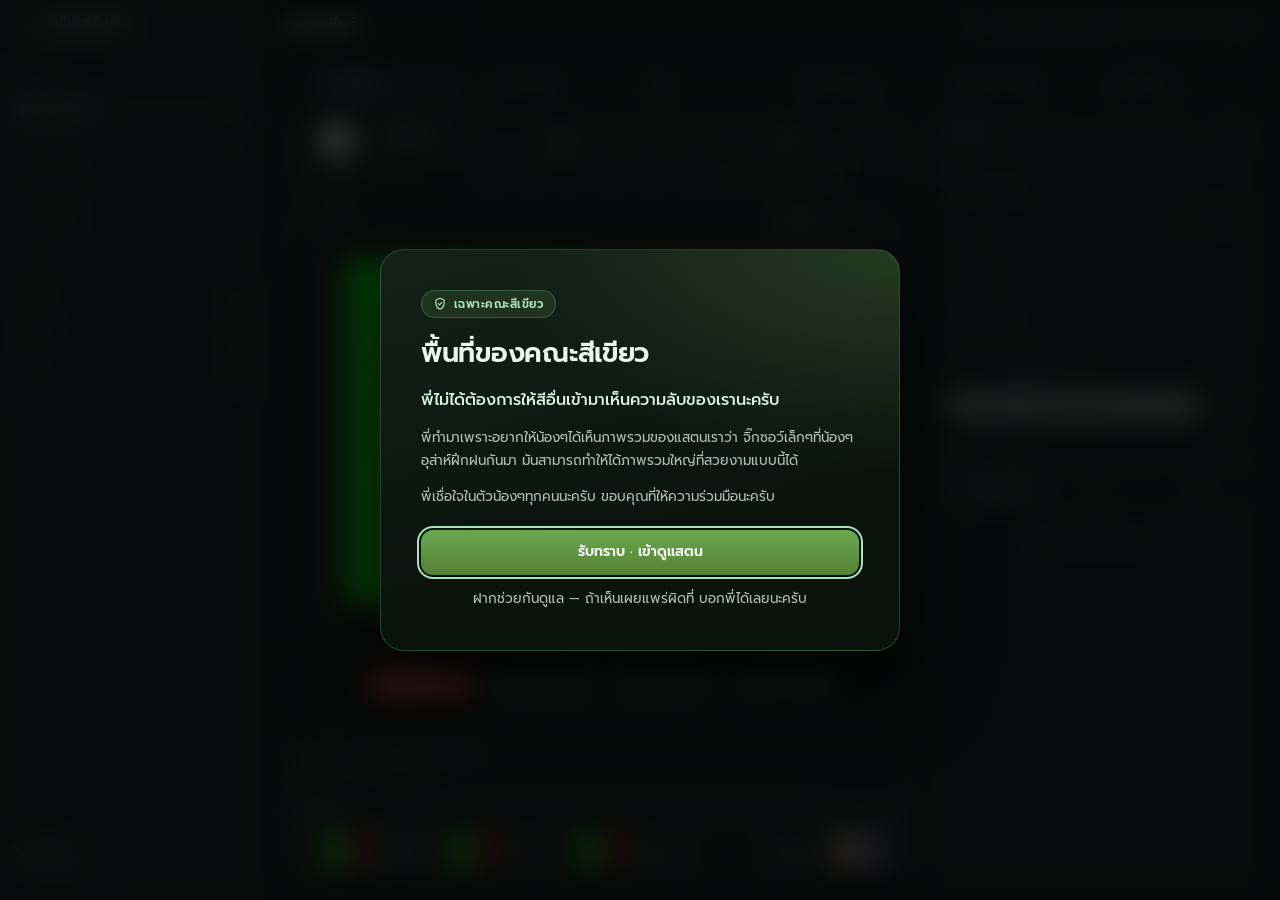
==== index.html @ 6a9aba11 "Set metronome to 180 BPM, solid frame 1.11, keep theater lyrics - Default BPM 180 for every song (ap" ====
<!doctype html>
<html lang="th">
<head>
<meta charset="utf-8">
<meta name="viewport" content="width=device-width, initial-scale=1, viewport-fit=cover">
<title>คณะสีเขียว พิริยาลัย · Cheer Stand</title>
<meta name="description" content="แสตนเชียร์คณะสีเขียว พิริยาลัย 15×10 ทุกโค้ด ทุกเพลง — ดูสีของทุกที่นั่งในทุกเฟรม">
<link rel="preconnect" href="https://fonts.googleapis.com">
<link rel="preconnect" href="https://fonts.gstatic.com" crossorigin>
<link href="https://fonts.googleapis.com/css2?family=Prompt:wght@300;400;500;600&family=JetBrains+Mono:wght@400;500;600&display=swap" rel="stylesheet">
<!-- ?v= กัน Cloudflare/browser cache ค้าง: tools/build_data.py bump ให้อัตโนมัติเมื่อข้อมูลเปลี่ยน -->
<link rel="stylesheet" href="assets/css/app.css?v=20261109-4">
</head>
<body>

<!-- แจ้งเตือนความเป็นส่วนตัว — แสดงเฉพาะการเข้าชมครั้งแรกๆ -->
<div class="trust-modal" id="trustModal" role="dialog" aria-modal="true" aria-labelledby="trustTitle" aria-hidden="true">
  <div class="trust-card" role="document">
    <span class="trust-badge">
      <svg viewBox="0 0 24 24" fill="none" stroke="currentColor" stroke-width="2" stroke-linecap="round" stroke-linejoin="round" aria-hidden="true"><path d="M12 21c5-2.5 7-6 7-10V5l-7-3-7 3v6c0 4 2 7.5 7 10z"/><path d="M9 11.5l2 2 4-4"/></svg>
      เฉพาะคณะสีเขียว
    </span>
    <h2 id="trustTitle">พื้นที่ของคณะสีเขียว</h2>
    <p class="trust-lead">พี่ไม่ได้ต้องการให้สีอื่นเข้ามาเห็นความลับของเรานะครับ</p>
    <p>พี่ทำมาเพราะอยากให้น้องๆได้เห็นภาพรวมของแสตนเราว่า จิ๊กซอว์เล็กๆที่น้องๆอุส่าห์ฝึกฝนกันมา มันสามารถทำให้ได้ภาพรวมใหญ่ที่สวยงามแบบนี้ได้</p>
    <p>พี่เชื่อใจในตัวน้องๆทุกคนนะครับ ขอบคุณที่ให้ความร่วมมือนะครับ</p>
    <button type="button" class="trust-btn" id="trustClose">รับทราบ · เข้าดูแสตน</button>
    <p class="trust-foot">ฝากช่วยกันดูแล — ถ้าเห็นเผยแพร่ผิดที่ บอกพี่ได้เลยนะครับ</p>
  </div>
</div>

<div class="app-shell">

  <!-- ================= SIDEBAR (desktop) ================= -->
  <aside class="sidebar">
    <button type="button" class="side-brand" data-view="stand" aria-label="คณะสีเขียว พิริยาลัย — กลับหน้าแสตน">
      <span class="side-logo"><i></i>G</span>
      <span class="side-brand-copy">
        <span class="side-brand-name">สีเขียวพิริยาลัย</span>
        <span class="side-brand-sub">CHEER STAND</span>
      </span>
    </button>

    <nav class="side-nav" id="navTabs" aria-label="เมนูหลัก">
      <p class="nav-label">มุมมอง</p>
      <button class="nav-row active" data-view="stand" aria-current="page">
        <svg viewBox="0 0 24 24" fill="none" stroke="currentColor" stroke-width="1.7"><rect x="3" y="4" width="18" height="16" rx="2"/><path d="M3 9h18M8 4v16M13 4v16M18 4v16"/></svg>
        <span class="nav-row-label">แสตนเชียร์</span>
        <kbd>1</kbd>
      </button>
      <button class="nav-row" data-view="songbook">
        <svg viewBox="0 0 24 24" fill="none" stroke="currentColor" stroke-width="1.7" stroke-linecap="round"><path d="M9 18V6l10-2v12"/><circle cx="6" cy="18" r="3"/><circle cx="16" cy="16" r="3"/></svg>
        <span class="nav-row-label">ใบเพลง</span>
        <kbd>2</kbd>
      </button>
      <button class="nav-row" data-view="gallery">
        <svg viewBox="0 0 24 24" fill="none" stroke="currentColor" stroke-width="1.7"><rect x="3" y="3" width="7" height="7" rx="1.5"/><rect x="14" y="3" width="7" height="7" rx="1.5"/><rect x="3" y="14" width="7" height="7" rx="1.5"/><rect x="14" y="14" width="7" height="7" rx="1.5"/></svg>
        <span class="nav-row-label">แกลเลอรี</span>
        <kbd>3</kbd>
      </button>
      <button class="nav-row" data-view="analysis">
        <svg viewBox="0 0 24 24" fill="none" stroke="currentColor" stroke-width="1.7" stroke-linecap="round"><path d="M4 20V10M10 20V4M16 20v-7M22 20H2"/></svg>
        <span class="nav-row-label">วิเคราะห์</span>
        <kbd>4</kbd>
      </button>

      <div class="side-data">
        <p class="nav-label">ข้อมูลงาน</p>
        <dl>
          <div><dt>ที่นั่ง</dt><dd>150</dd></div>
          <div><dt>หน้าแสตน</dt><dd>10</dd></div>
          <div><dt>เฟรม</dt><dd id="chipSteps">86</dd></div>
          <div><dt>สี</dt><dd>20</dd></div>
        </dl>
      </div>
    </nav>

    <div class="side-foot">
      <div class="side-team"><i></i>คณะสีเขียว</div>
      <p>ผึ้งน้อยเกมส์ ครั้งที่ 50</p>
      <p class="side-note">A2 · ใช้ภายใน</p>
    </div>
  </aside>

  <!-- ================= WORK AREA ================= -->
  <div class="app-col">
    <header class="app-header">
      <div class="app-header-inner">
        <div class="ah-title">
          <h1 id="pageTitle">แสตนเชียร์</h1>
          <span class="ah-sub" id="pageSub">15 × 10 · 86 เฟรม</span>
        </div>
        <form class="app-search" id="searchForm" autocomplete="off">
          <svg viewBox="0 0 24 24" fill="none" stroke="currentColor" stroke-width="2" stroke-linecap="round"><circle cx="11" cy="11" r="7"/><path d="M20 20l-3.5-3.5"/></svg>
          <input id="quickSeat" type="text" placeholder="ค้นหาที่นั่ง E6 หรือเฟรม 12" aria-label="ค้นหาที่นั่งหรือเฟรม">
          <button type="submit">ไป</button>
        </form>
        <button class="gear-btn" type="button" id="btnSettings" aria-label="ตั้งค่า" title="ตั้งค่า">
          <svg viewBox="0 0 24 24" fill="none" stroke="currentColor" stroke-width="1.8" stroke-linecap="round" stroke-linejoin="round"><circle cx="12" cy="12" r="3"/><path d="M19.4 15a1.65 1.65 0 0 0 .33 1.82l.06.06a2 2 0 0 1 0 2.83 2 2 0 0 1-2.83 0l-.06-.06a1.65 1.65 0 0 0-1.82-.33 1.65 1.65 0 0 0-1 1.51V21a2 2 0 0 1-2 2 2 2 0 0 1-2-2v-.09A1.65 1.65 0 0 0 9 19.4a1.65 1.65 0 0 0-1.82.33l-.06.06a2 2 0 0 1-2.83 0 2 2 0 0 1 0-2.83l.06-.06a1.65 1.65 0 0 0 .33-1.82 1.65 1.65 0 0 0-1.51-1H3a2 2 0 0 1-2-2 2 2 0 0 1 2-2h.09A1.65 1.65 0 0 0 4.6 9a1.65 1.65 0 0 0-.33-1.82l-.06-.06a2 2 0 0 1 0-2.83 2 2 0 0 1 2.83 0l.06.06a1.65 1.65 0 0 0 1.82.33H9a1.65 1.65 0 0 0 1-1.51V3a2 2 0 0 1 2-2 2 2 0 0 1 2 2v.09a1.65 1.65 0 0 0 1 1.51 1.65 1.65 0 0 0 1.82-.33l.06-.06a2 2 0 0 1 2.83 0 2 2 0 0 1 0 2.83l-.06.06a1.65 1.65 0 0 0-.33 1.82V9a1.65 1.65 0 0 0 1.51 1H21a2 2 0 0 1 2 2 2 2 0 0 1-2 2h-.09a1.65 1.65 0 0 0-1.51 1z"/></svg>
        </button>
      </div>
    </header>

    <main class="app-main" id="appMain">
      <div class="content">

        <!-- ================= STAND VIEW ================= -->
        <section id="view-stand" class="view">

          <div class="song-rail">
            <button class="rail-btn" type="button" data-scroll="songTabs" data-dir="-1" aria-label="เลื่อนรายการเพลงไปทางซ้าย">
              <svg viewBox="0 0 24 24" fill="none" stroke="currentColor" stroke-width="2" stroke-linecap="round" stroke-linejoin="round"><path d="M15 18l-6-6 6-6"/></svg>
            </button>
            <div class="song-rail-inner" id="songTabs" aria-label="เลือกเพลง"></div>
            <button class="rail-btn" type="button" data-scroll="songTabs" data-dir="1" aria-label="เลื่อนรายการเพลงไปทางขวา">
              <svg viewBox="0 0 24 24" fill="none" stroke="currentColor" stroke-width="2" stroke-linecap="round" stroke-linejoin="round"><path d="M9 6l6 6-6 6"/></svg>
            </button>
          </div>

          <div class="stand-layout">
            <div class="stand-main">

              <section class="player-bar" id="playerCard">
                <div class="pb-main">
                  <div class="pb-transport">
                    <button class="tbtn" id="btnPrev" aria-label="เฟรมก่อนหน้า">
                      <svg viewBox="0 0 24 24" fill="none" stroke="currentColor" stroke-width="2" stroke-linecap="round" stroke-linejoin="round"><path d="M15 18l-6-6 6-6"/></svg>
                    </button>
                    <button class="tbtn primary" id="btnPlay" aria-label="เล่นอัตโนมัติ"></button>
                    <button class="tbtn" id="btnNext" aria-label="เฟรมถัดไป">
                      <svg viewBox="0 0 24 24" fill="none" stroke="currentColor" stroke-width="2" stroke-linecap="round" stroke-linejoin="round"><path d="M9 6l6 6-6 6"/></svg>
                    </button>
                  </div>
                  <div class="pb-ident">
                    <span class="pb-title" id="playerTitle"></span>
                    <span class="pb-meta"><span id="playerKicker" class="sr-only"></span><code id="playerCode"></code> · <span id="playerCounter"></span></span>
                    <span class="pb-sub" id="playerSub"></span>
                  </div>
                  <div class="pb-scrub">
                    <input class="range" id="scrub" type="range" min="1" max="86" value="1" aria-label="เลื่อนดูเฟรมทั้งหมด">
                  </div>
                  <label class="bpm-ctl" title="BPM ของเพลง — แก้ได้ระหว่างซ้อม">
                    <input class="bpm-input" type="number" inputmode="numeric" min="40" max="240" step="1" value="180" aria-label="BPM ของเพลง">
                    <span>BPM</span>
                  </label>
                  <button class="tbtn is-muted" id="btnMetro" type="button" aria-label="เปิดเสียงเมโทรนอม" aria-pressed="false" title="เสียงเมโทรนอม 4/4"></button>
                </div>
                <div class="pb-steps-rail">
                  <button class="rail-btn" type="button" data-scroll="stepPills" data-dir="-1" aria-label="เลื่อนโค้ดไปทางซ้าย">
                    <svg viewBox="0 0 24 24" fill="none" stroke="currentColor" stroke-width="2" stroke-linecap="round" stroke-linejoin="round"><path d="M15 18l-6-6 6-6"/></svg>
                  </button>
                  <div class="pb-steps" id="stepPills"></div>
                  <button class="rail-btn" type="button" data-scroll="stepPills" data-dir="1" aria-label="เลื่อนโค้ดไปทางขวา">
                    <svg viewBox="0 0 24 24" fill="none" stroke="currentColor" stroke-width="2" stroke-linecap="round" stroke-linejoin="round"><path d="M9 6l6 6-6 6"/></svg>
                  </button>
                </div>
              </section>

              <section class="panel stage-card" id="stageCard">
                <div class="panel-head stage-head">
                  <span class="stage-label">เวที · STAGE</span>
                  <div class="stage-tools">
                    <button class="tool-btn active" id="btnCodes">รหัสที่นั่ง</button>
                    <button class="tool-btn" id="btnFocus">โฟกัสที่นั่ง</button>
                    <button class="tool-btn zoom-only" id="btnZoom" aria-pressed="false" title="สลับพอดีจอ / ขยาย">ขยาย</button>
                    <button class="tool-btn icon" id="btnFull" title="ขยายแสตนเต็มจอ" aria-label="ขยายเต็มจอ">
                      <svg viewBox="0 0 24 24" fill="none" stroke="currentColor" stroke-width="2" stroke-linecap="round"><path d="M8 3H3v5M16 3h5v5M8 21H3v-5M16 21h5v-5"/></svg>
                    </button>
                  </div>
                </div>

                <div class="stand-wrap" id="standWrap">
                  <div class="stand-zoom" id="standZoom">
                    <div class="stand-grid" id="standGrid" role="grid" aria-label="ผังแสตน 15 คอลัมน์ 10 แถว"></div>
                  </div>
                  <!-- เนื้อเพลงลอยเหนือแสตน (มือถือ) — เปิด/ปิดด้วยปุ่มใน mini HUD -->
                  <div class="stand-lyric" id="standLyric" hidden>
                    <p class="sl-line" id="slLine" aria-live="polite"></p>
                  </div>
                </div>

                <!-- mini player HUD (portrait phone) -->
                <div class="mini-hud" id="miniHud">
                  <div class="mh-info">
                    <code id="mhCode">—</code>
                    <span id="mhCounter">—</span>
                  </div>
                  <div class="mh-actions">
                    <button class="mh-btn is-muted" type="button" id="mhLyric" aria-label="แสดงเนื้อเพลงบนแสตน" aria-pressed="false">
                      <svg viewBox="0 0 24 24" fill="none" stroke="currentColor" stroke-width="1.8" stroke-linecap="round" stroke-linejoin="round" aria-hidden="true"><path d="M21 11.5a8.4 8.4 0 0 1-9 8.4 8.9 8.9 0 0 1-3.5-.8L3 21l1.4-4.6A8.4 8.4 0 0 1 12 3.1a8.4 8.4 0 0 1 9 8.4z"/><path d="M8.5 10.5h7M8.5 13.5h4.5"/></svg>
                    </button>
                    <button class="mh-btn is-muted" type="button" id="mhMetro" aria-label="เปิดเสียงเมโทรนอม" aria-pressed="false"></button>
                    <button class="mh-btn" type="button" id="mhPlay" aria-label="เล่นอัตโนมัติ"></button>
                    <button class="mh-btn" type="button" id="mhExpand" aria-label="ขยายเต็มจอ">
                      <svg viewBox="0 0 24 24" fill="none" stroke="currentColor" stroke-width="2" stroke-linecap="round"><path d="M8 3H3v5M16 3h5v5M8 21H3v-5M16 21h5v-5"/></svg>
                    </button>
                  </div>
                </div>

                <!-- theater overlay: landscape / fullscreen -->
                <div class="theater-ui" id="theaterUi">
                  <div class="th-top">
                    <button class="th-icon" type="button" id="thExit" aria-label="ย่อหน้าจอ">
                      <svg viewBox="0 0 24 24" fill="none" stroke="currentColor" stroke-width="2" stroke-linecap="round" stroke-linejoin="round"><path d="M6 9l6 6 6-6"/></svg>
                    </button>
                    <div class="th-ident"><code id="thCode">—</code><span id="thCounter">—</span></div>
                    <button class="th-icon" type="button" id="thSettings" aria-label="ตั้งค่า">
                      <svg viewBox="0 0 24 24" fill="none" stroke="currentColor" stroke-width="1.8" stroke-linecap="round" stroke-linejoin="round"><circle cx="12" cy="12" r="3"/><path d="M19.4 15a1.65 1.65 0 0 0 .33 1.82l.06.06a2 2 0 0 1 0 2.83 2 2 0 0 1-2.83 0l-.06-.06a1.65 1.65 0 0 0-1.82-.33 1.65 1.65 0 0 0-1 1.51V21a2 2 0 0 1-2 2 2 2 0 0 1-2-2v-.09A1.65 1.65 0 0 0 9 19.4a1.65 1.65 0 0 0-1.82.33l-.06.06a2 2 0 0 1-2.83 0 2 2 0 0 1 0-2.83l.06-.06a1.65 1.65 0 0 0 .33-1.82 1.65 1.65 0 0 0-1.51-1H3a2 2 0 0 1-2-2 2 2 0 0 1 2-2h.09A1.65 1.65 0 0 0 4.6 9a1.65 1.65 0 0 0-.33-1.82l-.06-.06a2 2 0 0 1 0-2.83 2 2 0 0 1 2.83 0l.06.06a1.65 1.65 0 0 0 1.82.33H9a1.65 1.65 0 0 0 1-1.51V3a2 2 0 0 1 2-2 2 2 0 0 1 2 2v.09a1.65 1.65 0 0 0 1 1.51 1.65 1.65 0 0 0 1.82-.33l.06-.06a2 2 0 0 1 2.83 0 2 2 0 0 1 0 2.83l-.06.06a1.65 1.65 0 0 0-.33 1.82V9a1.65 1.65 0 0 0 1.51 1H21a2 2 0 0 1 2 2 2 2 0 0 1-2 2h-.09a1.65 1.65 0 0 0-1.51 1z"/></svg>
                    </button>
                  </div>
                  <button class="th-center-play" type="button" id="thCenterPlay" aria-label="เล่นอัตโนมัติ"></button>
                  <div class="th-bottom">
                    <p class="th-sub" id="thSub"></p>
                    <div class="th-track" id="thTrack" role="slider" tabindex="0" aria-label="ไทม์ไลน์เฟรม" aria-valuemin="1" aria-valuemax="86" aria-valuenow="1">
                      <div class="th-fill" id="thFill"></div>
                      <div class="th-knob" id="thKnob"></div>
                    </div>
                    <div class="th-row">
                      <button class="th-icon" type="button" id="thPrev" aria-label="เฟรมก่อนหน้า">
                        <svg viewBox="0 0 24 24" fill="none" stroke="currentColor" stroke-width="2" stroke-linecap="round" stroke-linejoin="round"><path d="M15 18l-6-6 6-6"/></svg>
                      </button>
                      <button class="th-icon" type="button" id="thPlay" aria-label="เล่นอัตโนมัติ"></button>
                      <button class="th-icon" type="button" id="thNext" aria-label="เฟรมถัดไป">
                        <svg viewBox="0 0 24 24" fill="none" stroke="currentColor" stroke-width="2" stroke-linecap="round" stroke-linejoin="round"><path d="M9 6l6 6-6 6"/></svg>
                      </button>
                      <span class="th-time" id="thTime">—</span>
                      <button class="th-icon is-muted" type="button" id="thLyric" aria-label="แสดงเนื้อเพลงบนแสตน" aria-pressed="false">
                        <svg viewBox="0 0 24 24" fill="none" stroke="currentColor" stroke-width="1.8" stroke-linecap="round" stroke-linejoin="round" aria-hidden="true"><path d="M21 11.5a8.4 8.4 0 0 1-9 8.4 8.9 8.9 0 0 1-3.5-.8L3 21l1.4-4.6A8.4 8.4 0 0 1 12 3.1a8.4 8.4 0 0 1 9 8.4z"/><path d="M8.5 10.5h7M8.5 13.5h4.5"/></svg>
                      </button>
                      <button class="th-icon is-muted" type="button" id="thMetro" aria-label="เปิดเสียงเมโทรนอม" aria-pressed="false"></button>
                      <label class="bpm-ctl th-bpm" title="BPM ของเพลง — แก้ได้ระหว่างซ้อม">
                        <input class="bpm-input" type="number" inputmode="numeric" min="40" max="240" step="1" value="180" aria-label="BPM ของเพลง">
                        <span>BPM</span>
                      </label>
                    </div>
                  </div>
                </div>

                <div class="stand-pan">
                  <button class="pan-btn" type="button" data-scroll="standWrap" data-dir="-1">
                    <svg viewBox="0 0 24 24" fill="none" stroke="currentColor" stroke-width="2" stroke-linecap="round" stroke-linejoin="round"><path d="M15 18l-6-6 6-6"/></svg>
                    เลื่อนซ้าย
                  </button>
                  <span class="pan-hint">ลากผังหรือกดลูกศร</span>
                  <button class="pan-btn" type="button" data-scroll="standWrap" data-dir="1">
                    เลื่อนขวา
                    <svg viewBox="0 0 24 24" fill="none" stroke="currentColor" stroke-width="2" stroke-linecap="round" stroke-linejoin="round"><path d="M9 6l6 6-6 6"/></svg>
                  </button>
                </div>

                <div class="fs-nav" id="fsNav">
                  <button class="fs-nav-btn" type="button" id="btnPrevFs" aria-label="โค้ดก่อนหน้า">
                    <svg viewBox="0 0 24 24" fill="none" stroke="currentColor" stroke-width="2" stroke-linecap="round" stroke-linejoin="round"><path d="M15 18l-6-6 6-6"/></svg>
                    <span>ก่อนหน้า</span>
                  </button>
                  <span class="fs-nav-code" id="fsCode">—</span>
                  <button class="fs-nav-btn" type="button" id="btnNextFs" aria-label="โค้ดถัดไป">
                    <span>โค้ดถัดไป</span>
                    <svg viewBox="0 0 24 24" fill="none" stroke="currentColor" stroke-width="2" stroke-linecap="round" stroke-linejoin="round"><path d="M9 6l6 6-6 6"/></svg>
                  </button>
                </div>

                <div class="stage-label bottom">ผู้ชม · AUDIENCE</div>

                <div class="lyric-strip" id="lyricStrip" aria-live="polite">
                  <div class="ls-body">
                    <div class="ls-top">
                      <span class="ls-code" id="lyricCode">—</span>
                      <span class="ls-count" id="lyricCount"></span>
                    </div>
                    <p class="ls-line" id="lyricLine">—</p>
                    <p class="ls-cue" id="lyricCue">—</p>
                  </div>
                </div>

                <div class="focus-banner" id="focusBanner">
                  <span id="focusBannerText"></span>
                  <button id="focusBannerClear">ล้างโฟกัส</button>
                </div>

                <div class="color-summary" id="colorSummary"></div>
              </section>

              <!-- personal dashboard (portrait phone) -->
              <section class="panel my-card" id="myCard">
                <div class="my-head">
                  <span class="panel-title">แผงของฉัน</span>
                  <span class="my-seat-label" id="mySeatLabel">ยังไม่เลือกที่นั่ง</span>
                </div>
                <form class="my-form" id="myForm" autocomplete="off">
                  <input id="myInput" type="text" inputmode="text" maxlength="3" placeholder="รหัสที่นั่ง เช่น F5" aria-label="รหัสที่นั่งของฉัน">
                  <button type="submit">ดูสีของฉัน</button>
                </form>
                <p class="my-empty" id="myEmpty">แตะที่นั่งบนผัง หรือพิมพ์รหัสที่นั่งเพื่อดูสีของคุณ</p>
                <div class="my-body" id="myBody" hidden>
                  <div class="my-now">
                    <span class="my-k">สีปัจจุบันของคุณ</span>
                    <div class="my-swatch" id="myNowSwatch"><span id="myNowName">—</span></div>
                    <div class="my-now-meta"><code id="myNowHex">—</code><span id="myFrameLabel">—</span></div>
                  </div>
                  <div class="my-next">
                    <span class="my-k">สีต่อไป</span>
                    <span class="my-next-chip"><i id="myNextSw"></i><b id="myNextName">—</b></span>
                    <span class="my-eta" id="myEta"></span>
                  </div>
                  <div class="my-lyric">
                    <span class="my-k">เนื้อเพลงท่อนนี้</span>
                    <p id="myLyricLine">—</p>
                  </div>
                </div>
              </section>

              <section class="panel film-card">
                <div class="panel-head">
                  <span class="panel-title">ฟิล์มเฟรม</span>
                  <span class="panel-meta" id="filmMeta"></span>
                </div>
                <div class="film-rail">
                  <button class="rail-btn" type="button" data-scroll="filmstrip" data-dir="-1" aria-label="เลื่อนฟิล์มไปทางซ้าย">
                    <svg viewBox="0 0 24 24" fill="none" stroke="currentColor" stroke-width="2" stroke-linecap="round" stroke-linejoin="round"><path d="M15 18l-6-6 6-6"/></svg>
                  </button>
                  <div class="film" id="filmstrip"></div>
                  <button class="rail-btn" type="button" data-scroll="filmstrip" data-dir="1" aria-label="เลื่อนฟิล์มไปทางขวา">
                    <svg viewBox="0 0 24 24" fill="none" stroke="currentColor" stroke-width="2" stroke-linecap="round" stroke-linejoin="round"><path d="M9 6l6 6-6 6"/></svg>
                  </button>
                </div>
              </section>
            </div>

            <aside class="stand-side">
              <section class="panel inspector-card" id="inspectorCard">
                <div class="panel-head">
                  <span class="panel-title">ที่นั่งที่เลือก</span>
                  <button class="insp-clear" id="inspClear" hidden>ล้าง</button>
                  <span class="seat-jump">
                    <input id="seatInput" maxlength="3" aria-label="พิมพ์รหัสที่นั่ง" placeholder="E6">
                    <button id="seatGo">ไป</button>
                  </span>
                </div>

                <div class="insp-top">
                  <div>
                    <span class="insp-seat" id="inspSeat">—</span>
                    <span class="insp-pos" id="inspPos">แตะที่นั่งบนผังเพื่อดูสี</span>
                  </div>
                </div>

                <div class="kv">
                  <div class="kv-row">
                    <span class="kv-k">สีปัจจุบัน</span>
                    <span class="kv-v"><i class="sw" id="inspSwatch"></i><b id="inspColorName">ยังไม่ได้เลือก</b><code id="inspHex"></code></span>
                  </div>
                  <div class="kv-row">
                    <span class="kv-k">เฟรม</span>
                    <span class="kv-v"><code id="inspFrame">—</code></span>
                  </div>
                  <div class="kv-row">
                    <span class="kv-k">แถวจากเวที</span>
                    <span class="kv-v" id="inspRowFromStage">—</span>
                  </div>
                  <div class="kv-row">
                    <span class="kv-k">เฟรมที่มีสี</span>
                    <span class="kv-v"><code id="inspColoredFrames">—</code></span>
                  </div>
                  <div class="kv-row">
                    <span class="kv-k">เปลี่ยนจากก่อนหน้า</span>
                    <span class="kv-v" id="inspChanged">—</span>
                  </div>
                  <div class="kv-row">
                    <span class="kv-k">CUE</span>
                    <span class="kv-v kv-cue" id="inspCue">—</span>
                  </div>
                </div>

                <div class="insp-change" id="inspChange"><span>เลือกที่นั่งเพื่อดูการเปลี่ยนสีทีละเฟรม</span></div>

                <div class="insp-actions">
                  <button class="btn-primary" id="btnCopy" disabled>
                    <svg viewBox="0 0 24 24" fill="none" stroke="currentColor" stroke-width="1.9" stroke-linecap="round" stroke-linejoin="round"><rect x="9" y="9" width="11" height="12" rx="2"/><path d="M5 15H4a1 1 0 0 1-1-1V4a1 1 0 0 1 1-1h10a1 1 0 0 1 1 1v1"/></svg>
                    คัดลอกโพย
                  </button>
                  <button class="btn-ghost" id="btnFocus2" disabled>โฟกัส</button>
                </div>
              </section>

              <section class="panel timeline-card">
                <div class="panel-head">
                  <span class="panel-title">ไทม์ไลน์</span>
                  <span class="tl-summary" id="tlSummary">—</span>
                </div>
                <div class="seg" id="tlSeg">
                  <button data-scope="all" class="active">ทุกเพลง</button>
                  <button data-scope="song">หน้านี้</button>
                  <button data-scope="colored">เฉพาะสี</button>
                </div>
                <div class="tl-colors" id="tlColors"></div>
                <div class="tl-list" id="tlList"></div>
              </section>
            </aside>
          </div>
        </section>

        <!-- ================= SONGBOOK VIEW ================= -->
        <section id="view-songbook" class="view" hidden>
          <div id="songbookHero"></div>
          <section class="an-section">
            <div class="section-head">
              <h3>ลำดับงานจริง</h3>
              <span class="section-meta" id="flowMeta"></span>
            </div>
            <div class="program-grid" id="songbookFlow"></div>
          </section>
          <section class="an-section">
            <div class="section-head">
              <h3>แบ่งเพลงตามใบเพลง</h3>
            </div>
            <div id="songbookList"></div>
          </section>
        </section>

        <!-- ================= GALLERY VIEW ================= -->
        <section id="view-gallery" class="view" hidden>
          <div class="panel gallery-toolbar">
            <select id="gSong" aria-label="กรองตามเพลง"></select>
            <input id="gSearch" type="text" placeholder="ค้นหาเฟรม / คำร้อง…" aria-label="ค้นหาเฟรม">
            <label class="switch"><input type="checkbox" id="gColored"> เฉพาะเฟรมมีสี</label>
            <label class="switch"><input type="checkbox" id="gUnique"> ซ่อนเฟรมซ้ำ</label>
            <span id="gCount"></span>
          </div>
          <div id="galleryContainer"></div>
        </section>

        <!-- ================= ANALYSIS VIEW ================= -->
        <section id="view-analysis" class="view" hidden>
          <div id="analysisContainer"></div>
        </section>

        <footer class="footer">
          <div>← → เลื่อนเฟรม · Space เล่นอัตโนมัติ · F เต็มจอ · 1–4 สลับมุมมอง</div>
          <div class="foot-keys">150 ที่นั่ง · 86 เฟรม</div>
        </footer>
      </div>
    </main>
  </div>

  <!-- ================= BOTTOM NAV (mobile) ================= -->
  <nav class="bottom-nav" id="bottomNav" aria-label="เมนูหลัก">
    <button class="bottom-tab active" data-view="stand">
      <svg viewBox="0 0 24 24" fill="none" stroke="currentColor" stroke-width="1.7"><rect x="3" y="4" width="18" height="16" rx="2"/><path d="M3 9h18M8 4v16M13 4v16M18 4v16"/></svg>
      <span>แสตน</span>
    </button>
    <button class="bottom-tab" data-view="songbook">
      <svg viewBox="0 0 24 24" fill="none" stroke="currentColor" stroke-width="1.7" stroke-linecap="round"><path d="M9 18V6l10-2v12"/><circle cx="6" cy="18" r="3"/><circle cx="16" cy="16" r="3"/></svg>
      <span>ใบเพลง</span>
    </button>
    <button class="bottom-tab" data-view="gallery">
      <svg viewBox="0 0 24 24" fill="none" stroke="currentColor" stroke-width="1.7"><rect x="3" y="3" width="7" height="7" rx="1.5"/><rect x="14" y="3" width="7" height="7" rx="1.5"/><rect x="3" y="14" width="7" height="7" rx="1.5"/><rect x="14" y="14" width="7" height="7" rx="1.5"/></svg>
      <span>แกลเลอรี</span>
    </button>
    <button class="bottom-tab" data-view="analysis">
      <svg viewBox="0 0 24 24" fill="none" stroke="currentColor" stroke-width="1.7" stroke-linecap="round"><path d="M4 20V10M10 20V4M16 20v-7M22 20H2"/></svg>
      <span>วิเคราะห์</span>
    </button>
  </nav>
</div>

<div class="toast" id="toast" role="status" aria-live="polite"></div>

<!-- ================= SETTINGS SHEET ================= -->
<div class="sheet-backdrop" id="sheetBackdrop" hidden></div>
<section class="sheet" id="settingsSheet" role="dialog" aria-modal="true" aria-label="ตั้งค่า" hidden>
  <div class="sheet-head">
    <h2>ตั้งค่า</h2>
    <button type="button" class="sheet-close" id="sheetClose">เสร็จ</button>
  </div>
  <div class="sheet-body">
    <form class="sheet-search" id="setSearchForm" autocomplete="off">
      <input id="setSearch" type="text" placeholder="ค้นหาที่นั่ง E6 หรือเฟรม 12" aria-label="ค้นหาที่นั่งหรือเฟรม">
      <button type="submit">ไป</button>
    </form>
    <div class="sheet-row">
      <span class="sheet-k">รหัสที่นั่ง</span>
      <button type="button" class="sheet-switch" id="setCodes" aria-pressed="true">แสดงเมื่อซูม</button>
    </div>
    <div class="sheet-row">
      <span class="sheet-k">โฟกัสที่นั่ง</span>
      <button type="button" class="sheet-switch" id="setFocus" aria-pressed="false">ปิด</button>
    </div>
    <div class="sheet-row">
      <span class="sheet-k">โหมดโรงหนัง (แนวนอน)</span>
      <button type="button" class="sheet-switch" id="setTheater" aria-pressed="true">เปิด</button>
    </div>
    <div class="sheet-row">
      <span class="sheet-k">BPM ของเพลง (40–240)</span>
      <label class="bpm-ctl sheet-bpm" title="BPM ของเพลง — แก้ได้ระหว่างซ้อม">
        <input class="bpm-input" type="number" inputmode="numeric" min="40" max="240" step="1" value="180" aria-label="BPM ของเพลง">
        <span>BPM</span>
      </label>
    </div>
    <div class="sheet-row">
      <span class="sheet-k">เสียงเมโทรนอม (4/4)</span>
      <button type="button" class="sheet-switch" id="setMetro" aria-pressed="false">ปิด</button>
    </div>
    <div class="sheet-row">
      <span class="sheet-k">แจ้งเตือนความเป็นส่วนตัว</span>
      <button type="button" class="sheet-switch" id="showTrust">ดูอีกครั้ง</button>
    </div>
    <div class="sheet-grid">
      <button type="button" class="sheet-btn" id="setZoom">พอดีจอ</button>
      <button type="button" class="sheet-btn" id="setFull">เต็มจอ</button>
      <button type="button" class="sheet-btn" id="setClearSeat">ล้างที่นั่ง</button>
    </div>
  </div>
</section>

<!-- เตือนเมื่อพยายามแคป/พิมพ์ หรือหน้าถูกสลับออกไป -->
<div class="cap-guard" id="capGuard" aria-hidden="true">
  <div class="cg-card">
    <svg class="cg-icon" viewBox="0 0 48 48" fill="none" stroke="currentColor" stroke-width="3" stroke-linecap="round" aria-hidden="true"><circle cx="24" cy="24" r="17"/><path d="M12.5 12.5l23 23"/></svg>
    <strong>ไม่อนุญาตให้แคป</strong>
    <p>เว็บนี้ห้ามบันทึกภาพหน้าจอ<br>กลับเข้าหน้านี้เพื่อใช้งานต่อ</p>
  </div>
</div>
<div class="print-notice">
  <strong>ไม่อนุญาตให้แคป</strong>
  <p>เว็บนี้ไม่อนุญาตให้พิมพ์หรือบันทึกหน้านี้</p>
</div>

<script src="assets/data/app-data.js?v=20261109-4"></script>
<script src="assets/js/app.js?v=20261109-4"></script>
</body>
</html>
---- assets/css/app.css ----
/* ============================================================
   คณะสีเขียว พิริยาลัย · CHEER STAND STUDIO
   Clean minimal studio tool — zinc monochrome, flat surfaces,
   hairline borders, no gradients, no glow. Team green is an accent.
   ============================================================ */

*, *::before, *::after { box-sizing: border-box; }

:root {
  --bg: #09090b;
  --panel: #121214;
  --hover: #18181b;
  --line: #27272a;
  --line-2: #3f3f46;
  --text: #f4f4f5;
  --text-2: #a1a1aa;
  --text-3: #71717a;
  --white: #fafafa;
  --team: #548235;
  --r-panel: 8px;
  --r-ctl: 6px;
  --r-tag: 4px;
  --font: 'Prompt', ui-sans-serif, system-ui, -apple-system, 'Segoe UI', sans-serif;
  --mono: 'JetBrains Mono', ui-monospace, SFMono-Regular, Menlo, monospace;
  --ease: cubic-bezier(.2, .7, .3, 1);
}

html { color-scheme: dark; }

body {
  margin: 0;
  background: var(--bg);
  color: var(--text);
  font-family: var(--font);
  font-size: 13px;
  line-height: 1.45;
  -webkit-font-smoothing: antialiased;
  text-rendering: optimizeLegibility;
}

::selection { background: #f4f4f5; color: #09090b; }

:focus-visible { outline: 1px solid #a1a1aa; outline-offset: 1px; }

button, input, select { font: inherit; color: inherit; }
button { cursor: pointer; }
svg { display: block; }

::-webkit-scrollbar { width: 8px; height: 8px; }
::-webkit-scrollbar-track { background: transparent; }
::-webkit-scrollbar-thumb { background: #27272a; border-radius: 4px; }
::-webkit-scrollbar-thumb:hover { background: #3f3f46; }
* { scrollbar-width: thin; scrollbar-color: #27272a transparent; }

.mono { font-family: var(--mono); }
.sr-only {
  position: absolute; width: 1px; height: 1px; padding: 0; margin: -1px;
  overflow: hidden; clip: rect(0 0 0 0); white-space: nowrap; border: 0;
}
[hidden] { display: none !important; }

/* ============================================================
   APP SHELL — fixed sidebar, in-flow header, scrolling main
   ============================================================ */
.app-shell {
  display: flex;
  height: 100vh;
  height: 100dvh;
  overflow: hidden;
  background: var(--bg);
}
.sidebar {
  flex: 0 0 264px;
  width: 264px;
  display: flex;
  flex-direction: column;
  border-right: 1px solid var(--line);
  background: var(--panel);
}
.side-brand {
  display: flex; align-items: center; gap: 9px;
  min-height: 56px; padding: 0 14px;
  border: 0; border-bottom: 1px solid var(--line);
  background: transparent; color: var(--text); text-align: left;
}
.side-brand:hover { background: var(--hover); }
.side-logo {
  position: relative; width: 24px; height: 24px; flex: 0 0 auto;
  display: grid; place-items: center;
  border: 1px solid var(--line-2); border-radius: var(--r-tag);
  font-family: var(--mono); font-size: 10px; font-weight: 600; color: var(--text-2);
}
.side-logo i {
  position: absolute; right: -2px; bottom: -2px;
  width: 6px; height: 6px; border-radius: 50%;
  background: var(--team); box-shadow: 0 0 0 2px var(--panel);
}
.side-brand-copy { display: flex; flex-direction: column; line-height: 1.25; min-width: 0; }
.side-brand-name { font-size: 13px; font-weight: 500; letter-spacing: .01em; }
.side-brand-sub { font-family: var(--mono); font-size: 8.5px; letter-spacing: .1em; color: var(--text-3); }

.side-nav { flex: 1; min-height: 0; overflow-y: auto; padding: 4px 8px 10px; }
.nav-label {
  margin: 0; padding: 13px 6px 5px;
  font-family: var(--mono); font-size: 8.5px; letter-spacing: .09em;
  text-transform: uppercase; color: var(--text-3);
}
.nav-row {
  display: flex; align-items: center; gap: 9px;
  width: 100%; height: 38px; padding: 0 9px;
  border: 0; border-radius: var(--r-ctl);
  background: transparent; color: var(--text-3); text-align: left;
  transition: background .13s, color .13s;
}
.nav-row svg { width: 15px; height: 15px; flex: 0 0 auto; }
.nav-row-label { flex: 1; font-size: 11.5px; }
.nav-row kbd {
  font-family: var(--mono); font-size: 8px; color: var(--text-3);
  border: 1px solid var(--line); border-radius: 3px; padding: 0 4px; line-height: 15px;
}
.nav-row:hover { background: var(--hover); color: var(--text-2); }
.nav-row.active { background: var(--hover); color: var(--text); }
.nav-row.active svg { color: var(--text); }

.side-data { margin-top: 14px; }
.side-data dl { margin: 0; border-top: 1px solid var(--line); }
.side-data dl div {
  display: flex; align-items: center; justify-content: space-between;
  padding: 6px 7px; border-bottom: 1px solid var(--line);
}
.side-data dt { font-size: 9.5px; color: var(--text-3); }
.side-data dd { margin: 0; font-family: var(--mono); font-size: 10px; color: var(--text-2); }

.side-foot { padding: 12px 14px 14px; border-top: 1px solid var(--line); }
.side-team { display: flex; align-items: center; gap: 6px; font-size: 10.5px; color: var(--text-2); }
.side-team i { width: 6px; height: 6px; border-radius: 50%; background: var(--team); display: block; }
.side-foot p { margin: 3px 0 0; font-size: 9px; color: var(--text-3); }
.side-foot .side-note { font-family: var(--mono); font-size: 8px; letter-spacing: .05em; }

.app-col {
  flex: 1; min-width: 0;
  display: flex; flex-direction: column; overflow: hidden;
}
.app-header {
  flex: 0 0 auto;
  padding-top: env(safe-area-inset-top);
  background: var(--bg);
  border-bottom: 1px solid var(--line);
}
.app-header-inner {
  display: flex; align-items: center; gap: 14px;
  height: 52px; max-width: 1500px; margin: 0 auto; padding: 0 20px;
}
.ah-title { min-width: 0; display: flex; align-items: baseline; gap: 9px; }
.ah-title h1 {
  margin: 0; font-size: 16px; font-weight: 600;
  letter-spacing: -.01em; white-space: nowrap;
}
.ah-sub {
  font-family: var(--mono); font-size: 9.5px; color: var(--text-3);
  white-space: nowrap; overflow: hidden; text-overflow: ellipsis;
}
.app-search {
  margin-left: auto; display: flex; align-items: center; gap: 5px;
  height: 32px; flex: 0 1 300px; min-width: 120px; padding: 0 4px 0 8px;
  border: 1px solid var(--line); border-radius: var(--r-ctl);
  background: var(--panel); color: var(--text-3);
}
.app-search > svg { width: 13px; height: 13px; flex: 0 0 auto; }
.app-search input {
  flex: 1; min-width: 0; border: 0; background: transparent; outline: 0;
  font-size: 11px; color: var(--text);
}
.app-search input::placeholder { color: var(--text-3); }
.app-search button {
  height: 24px; padding: 0 9px; border: 0; border-radius: 4px;
  background: transparent; color: var(--text-2); font-size: 10px;
}
.app-search button:hover { background: var(--hover); color: var(--text); }

.app-main {
  flex: 1; min-height: 0; overflow-y: auto;
  overscroll-behavior: contain;
  -webkit-overflow-scrolling: touch;
}
.content { max-width: 1500px; margin: 0 auto; padding: 14px 20px 32px; }

.bottom-nav { display: none; }

/* ============================================================
   RAILS + SCROLL BUTTONS
   ============================================================ */
.rail-btn {
  position: relative;
  display: inline-flex; align-items: center; justify-content: center;
  width: 24px; height: 24px; flex: 0 0 auto; padding: 0;
  border: 1px solid var(--line); border-radius: var(--r-ctl);
  background: transparent; color: var(--text-3);
  transition: background .13s, color .13s, border-color .13s;
}
.rail-btn::after { content: ""; position: absolute; inset: -6px; }
.rail-btn svg { width: 12px; height: 12px; }
.rail-btn:hover { background: var(--hover); color: var(--text); border-color: var(--line-2); }
.rail-btn:disabled { opacity: .28; cursor: default; }
.rail-btn:disabled:hover { background: transparent; color: var(--text-3); border-color: var(--line); }

.song-rail {
  display: flex; align-items: center; gap: 2px;
  height: 40px; margin-bottom: 8px;
  border-bottom: 1px solid var(--line);
}
.song-rail-inner {
  flex: 1; min-width: 0; height: 100%;
  display: flex; align-items: center; gap: 2px;
  overflow-x: auto; overflow-y: hidden; scrollbar-width: none;
}
.song-rail-inner::-webkit-scrollbar { display: none; }
.song-tab {
  display: inline-flex; align-items: center; gap: 7px; flex: 0 0 auto;
  height: 32px; padding: 0 9px;
  border: 1px solid transparent; border-radius: var(--r-ctl);
  background: transparent; color: var(--text-2); text-align: left;
  transition: background .13s, border-color .13s, color .13s;
}
.song-tab:hover { background: var(--panel); color: var(--text); }
.song-tab.active { background: var(--hover); border-color: var(--line-2); color: var(--text); }
.st-num {
  font-family: var(--mono); font-size: 9px; color: var(--text-3); letter-spacing: .04em;
}
.song-tab.active .st-num { color: var(--text-2); }
.st-body { display: flex; flex-direction: column; line-height: 1.2; }
.st-title { font-size: 11px; font-weight: 500; max-width: 150px; overflow: hidden; text-overflow: ellipsis; white-space: nowrap; }
.st-sub { font-family: var(--mono); font-size: 8.5px; color: var(--text-3); }

/* ============================================================
   SHELL / LAYOUT
   ============================================================ */
.view { animation: none; }
.stand-layout {
  display: grid; grid-template-columns: minmax(0, 1fr) 328px; gap: 14px;
  align-items: start;
}
.stand-main { min-width: 0; }
.stand-side {
  position: sticky; top: 0; align-self: start;
  height: calc(100dvh - 128px);
  display: flex; flex-direction: column; gap: 10px;
}

.panel, .card {
  background: var(--panel); border: 1px solid var(--line);
  border-radius: var(--r-panel);
}
.panel-head {
  display: flex; align-items: center; gap: 8px;
  height: 30px; padding: 0 10px; border-bottom: 1px solid var(--line);
}
.panel-title { font-size: 10.5px; font-weight: 500; color: var(--text-2); }
.panel-meta { margin-left: auto; font-family: var(--mono); font-size: 9px; color: var(--text-3); }
.insp-clear {
  height: 20px; padding: 0 6px;
  border: 1px solid var(--line); border-radius: var(--r-tag);
  background: transparent; color: var(--text-3); font-size: 9px;
}
.insp-clear:hover { background: var(--hover); color: var(--text); border-color: var(--line-2); }

/* ============================================================
   TRANSPORT BAR
   ============================================================ */
.player-bar {
  background: var(--panel); border: 1px solid var(--line); border-radius: var(--r-panel);
  padding: 6px 8px; margin-bottom: 8px;
}
.pb-main { display: flex; align-items: center; gap: 9px; min-height: 36px; }
.pb-transport { display: flex; align-items: center; gap: 2px; flex: 0 0 auto; }
.tbtn {
  display: inline-flex; align-items: center; justify-content: center;
  width: 28px; height: 28px; padding: 0;
  border: 1px solid var(--line); border-radius: var(--r-ctl);
  background: transparent; color: var(--text-2);
  transition: background .13s, color .13s, border-color .13s;
}
.tbtn:hover { background: var(--hover); color: var(--text); border-color: var(--line-2); }
.tbtn svg { width: 13px; height: 13px; }
.tbtn.primary {
  background: var(--white); border-color: var(--white); color: var(--bg);
}
.tbtn.primary:hover { background: #e4e4e7; border-color: #e4e4e7; }
/* ---------- BPM ที่ปรับได้ (ค่าเริ่มต้น = bpm ของเพลง) ---------- */
.bpm-ctl {
  display: inline-flex; align-items: center; gap: 4px;
  height: 28px; padding: 0 7px; flex: 0 0 auto;
  border: 1px solid var(--line); border-radius: var(--r-ctl);
  color: var(--text-3);
  font-family: var(--mono); font-size: 9px; letter-spacing: .02em;
  cursor: text;
  transition: border-color .13s, color .13s, background .13s;
}
.bpm-ctl input {
  width: 31px; padding: 0; border: 0; background: transparent;
  color: var(--text); font-family: var(--mono); font-size: 10.5px;
  text-align: right;
  -webkit-appearance: none; appearance: none;
}
.bpm-ctl input::-webkit-outer-spin-button,
.bpm-ctl input::-webkit-inner-spin-button { -webkit-appearance: none; margin: 0; }
.bpm-ctl input:focus { outline: none; }
.bpm-ctl:focus-within { border-color: var(--line-2); background: var(--hover); color: var(--text-2); }

.pb-ident { min-width: 120px; max-width: 210px; flex: 0 1 auto; line-height: 1.25; }
.pb-title {
  display: block; font-size: 12px; font-weight: 500; color: var(--text);
  overflow: hidden; text-overflow: ellipsis; white-space: nowrap;
}
.pb-meta {
  display: block; font-family: var(--mono); font-size: 8.5px; color: var(--text-3);
  overflow: hidden; text-overflow: ellipsis; white-space: nowrap;
}
.pb-meta code { font-family: var(--mono); color: var(--text-2); }
.pb-sub { display: none; }

.pb-scrub { flex: 0 1 190px; min-width: 90px; display: flex; align-items: center; }
.range {
  appearance: none; -webkit-appearance: none; width: 100%; height: 18px;
  background: transparent; accent-color: var(--white); cursor: pointer;
}
.range::-webkit-slider-runnable-track { height: 3px; border-radius: 2px; background: var(--line); }
.range::-webkit-slider-thumb {
  -webkit-appearance: none; width: 11px; height: 11px; margin-top: -4px;
  border-radius: 50%; background: var(--white); border: 0;
}
.range::-moz-range-track { height: 3px; border-radius: 2px; background: var(--line); }
.range::-moz-range-thumb { width: 11px; height: 11px; border: 0; border-radius: 50%; background: var(--white); }

.pb-steps-rail {
  display: flex; align-items: center; gap: 2px;
  margin-top: 4px; padding-top: 4px; border-top: 1px solid var(--line);
}
.pb-steps {
  flex: 1; min-width: 0;
  display: flex; align-items: center; gap: 3px;
  height: 25px; overflow-x: auto; overflow-y: hidden;
  scrollbar-width: none;
}
.pb-steps::-webkit-scrollbar { display: none; }
.step-pill {
  display: inline-flex; align-items: center; gap: 4px; flex: 0 0 auto;
  height: 19px; padding: 0 5px;
  border: 1px solid transparent; border-radius: var(--r-tag);
  background: transparent; color: var(--text-3);
  font-family: var(--mono); font-size: 8.5px;
}
.step-pill i { width: 6px; height: 6px; border-radius: 1px; display: block; }
.step-pill:hover { background: var(--hover); color: var(--text-2); }
.step-pill.active { background: var(--hover); border-color: var(--line-2); color: var(--text); }

/* ============================================================
   STAGE
   ============================================================ */
.stage-card { overflow: hidden; container-type: inline-size; }
.stage-head { justify-content: space-between; }
.stage-label {
  font-family: var(--mono); font-size: 8.5px; letter-spacing: .1em;
  text-transform: uppercase; color: var(--text-3);
}
.stage-tools { display: flex; align-items: center; gap: 2px; }
.tool-btn {
  position: relative;
  height: 22px; padding: 0 7px;
  border: 1px solid transparent; border-radius: var(--r-tag);
  background: transparent; color: var(--text-3);
  font-size: 9.5px; white-space: nowrap;
}
.tool-btn::after { content: ""; position: absolute; inset: -4px; }
.zoom-only { display: none; }
.tool-btn:hover { background: var(--hover); color: var(--text-2); }
.tool-btn.active { background: var(--hover); border-color: var(--line-2); color: var(--text); }
.tool-btn.icon { width: 22px; padding: 0; display: inline-flex; align-items: center; justify-content: center; }
.tool-btn.icon svg { width: 12px; height: 12px; }

.stand-wrap { position: relative; padding: 8px 10px 0; overflow-x: auto; overflow-y: hidden; }
.stand-grid {
  display: grid;
  grid-template-columns: 20px repeat(15, minmax(0, 1fr)) 20px;
  gap: 3px;
  width: min(100%, max(500px, calc((100dvh - 530px) * 1.5)));
  min-width: 500px;
  margin: 0 auto;
  container-type: inline-size;
}
.glabel {
  display: grid; place-items: center;
  font-family: var(--mono); font-size: 8px; color: var(--text-3);
  height: 13px; user-select: none;
}
.glabel.col { align-self: end; }
.glabel.row-l, .glabel.row-r { height: auto; }
.seat-cell {
  position: relative; aspect-ratio: 1; min-width: 0;
  border-radius: 3px; display: grid; place-items: center;
  cursor: pointer; overflow: hidden; touch-action: manipulation;
  box-shadow: inset 0 0 0 1px rgba(255, 255, 255, .07);
  transition: opacity .13s, outline-color .13s;
}
.seat-cell .slabel {
  font-family: var(--mono); font-size: 8px; line-height: 1;
  /* half a seat wide: (grid − axis labels − gaps) / 15 seats / 2 */
  font-size: calc((100cqw - 88px) / 30);
  letter-spacing: -.02em; opacity: .68; pointer-events: none;
}
.stage-card.codes-off .seat-cell .slabel { opacity: 0; }
.seat-cell:hover { box-shadow: inset 0 0 0 2px var(--white); }
.seat-cell.selected {
  outline: 2px solid var(--white); outline-offset: 1px; z-index: 2;
}
.seat-cell.dimmed { opacity: .13; }
.stage-label.bottom { text-align: center; padding: 4px 0 5px; }

/* stand pan (mobile / zoom) */
.stand-pan { display: none; align-items: center; gap: 6px; padding: 0 8px 6px; }
.pan-btn {
  display: inline-flex; align-items: center; justify-content: center; gap: 4px;
  height: 38px; flex: 1; padding: 0 8px;
  border: 1px solid var(--line); border-radius: var(--r-ctl);
  background: transparent; color: var(--text-2); font-size: 10px;
}
.pan-btn:hover { background: var(--hover); color: var(--text); border-color: var(--line-2); }
.pan-btn svg { width: 13px; height: 13px; }
.pan-hint {
  flex: 0 0 auto; font-family: var(--mono); font-size: 8px;
  color: var(--text-3); text-align: center;
}

/* fullscreen code navigation (hidden outside fullscreen) */
.fs-nav { display: none; }
.fs-nav-btn {
  display: inline-flex; align-items: center; justify-content: center; gap: 6px;
  height: 44px; flex: 1; padding: 0 12px;
  border: 1px solid var(--line); border-radius: var(--r-ctl);
  background: var(--panel); color: var(--text); font-size: 11.5px;
  touch-action: manipulation;
}
.fs-nav-btn:hover { background: var(--hover); border-color: var(--line-2); }
.fs-nav-btn svg { width: 16px; height: 16px; }
.fs-nav-code {
  flex: 0 0 auto; min-width: 42px; text-align: center;
  font-family: var(--mono); font-size: 10px; color: var(--text-3);
}

/* ============================================================
   LYRIC STRIP — in-flow subtitle under the stand
   ============================================================ */
.lyric-strip {
  padding: 12px 16px 14px; border-top: 1px solid var(--line);
  background: var(--bg); text-align: center;
}
.ls-body { width: 100%; min-width: 0; }
.ls-top {
  display: flex; flex-wrap: wrap; align-items: baseline;
  justify-content: center; gap: 3px 10px;
}
.ls-code {
  font-family: var(--mono); font-size: 9.5px; letter-spacing: .03em;
  color: var(--text-3);
}
.ls-count {
  font-family: var(--mono); font-size: 9px; color: var(--text-3);
}
.ls-line {
  margin: 6px auto 0; max-width: 62ch;
  font-size: 15px;
  font-size: clamp(17px, 3.4cqw, 30px);
  line-height: 1.35; color: var(--text); overflow-wrap: anywhere;
}
.ls-line.is-empty { color: var(--text-3); }
.lyric-hl {
  background: var(--hl, var(--team));
  color: var(--hl-text, #fff);
  padding: 0 .18em;
  border-radius: 3px;
  box-decoration-break: clone;
  -webkit-box-decoration-break: clone;
  font-weight: 500;
}
.ls-cue {
  margin: 5px auto 0; max-width: 82ch;
  font-size: 10.5px; line-height: 1.5; color: var(--text-3);
  display: -webkit-box; -webkit-line-clamp: 2; -webkit-box-orient: vertical;
  overflow: hidden;
}

/* ============================================================
   LYRIC OVERLAY — คำร้องลอยเหนือแสตน (มือถือ) เหมือนซับในยูทูป
   เปิด/ปิดด้วยปุ่มใน mini HUD — ค่าเริ่มต้นปิด (เห็นแค่แสตน)
   ============================================================ */
.stand-lyric {
  position: absolute; left: 8px; right: 8px; bottom: 54px;
  z-index: 5; display: none; justify-content: center;
  pointer-events: none;
}
.stand-lyric[hidden] { display: none !important; }
.sl-line {
  margin: 0; max-width: min(100%, 44ch);
  padding: 7px 12px 8px;
  border-radius: 10px;
  background: rgba(0, 0, 0, .66);
  -webkit-backdrop-filter: blur(7px); backdrop-filter: blur(7px);
  color: #fff; font-size: clamp(13px, 3.5vw, 17px); line-height: 1.4;
  text-align: center; overflow-wrap: anywhere;
  text-shadow: 0 1px 3px rgba(0, 0, 0, .9);
  box-shadow: 0 2px 14px rgba(0, 0, 0, .35);
}
.sl-line:empty { display: none; }
.sl-line .lyric-hl { text-shadow: none; }

/* ============================================================
   FULLSCREEN / EXPANDED STAND
   ============================================================ */
#stageCard:fullscreen,
#stageCard.expanded {
  position: fixed; inset: 0; z-index: 200;
  width: 100vw; height: 100dvh; max-width: none; margin: 0;
  display: flex; flex-direction: column;
  padding: 0; border: 0; border-radius: 0;
  background: var(--bg);
}
#stageCard:fullscreen .panel-head,
#stageCard.expanded .panel-head {
  flex: 0 0 auto; height: 44px; padding: 0 14px;
  border-bottom: 1px solid var(--line);
}
#stageCard:fullscreen .stand-wrap,
#stageCard.expanded .stand-wrap {
  flex: 1 1 auto; min-height: 0; padding: 12px;
  display: flex; align-items: center; justify-content: center;
  overflow: hidden;
}
#stageCard:fullscreen .stand-grid,
#stageCard.expanded .stand-grid {
  width: min(calc(100vw - 32px), calc((100dvh - 274px) * 1.5));
  min-width: 0;
}
#stageCard:fullscreen .fs-nav,
#stageCard.expanded .fs-nav {
  display: flex; flex: 0 0 auto; align-items: center; gap: 8px;
  padding: 0 12px 10px;
}
#stageCard:fullscreen .stage-label.bottom,
#stageCard.expanded .stage-label.bottom,
#stageCard:fullscreen .color-summary,
#stageCard.expanded .color-summary,
#stageCard:fullscreen .focus-banner,
#stageCard.expanded .focus-banner,
#stageCard:fullscreen .stand-pan,
#stageCard.expanded .stand-pan,
#stageCard:fullscreen .zoom-only,
#stageCard.expanded .zoom-only { display: none !important; }
#stageCard:fullscreen .lyric-strip,
#stageCard.expanded .lyric-strip {
  flex: 0 0 auto; padding: 14px 20px;
  border-top: 1px solid var(--line);
}
#stageCard:fullscreen .ls-line,
#stageCard.expanded .ls-line { font-size: clamp(18px, 3.1cqw, 32px); }
#stageCard:fullscreen .ls-cue,
#stageCard.expanded .ls-cue { font-size: 11px; -webkit-line-clamp: 1; }

.focus-banner {
  display: none; align-items: center; gap: 8px;
  margin: 0 10px 6px; padding: 4px 8px;
  border: 1px solid var(--line-2); border-radius: var(--r-tag);
  background: var(--hover); font-size: 10px; color: var(--text-2);
}
.focus-banner.show { display: flex; }
.focus-banner b { color: var(--text); font-weight: 500; }
.focus-banner button {
  margin-left: auto; border: 0; background: transparent;
  color: var(--text-3); font-size: 9.5px; padding: 0;
}
.focus-banner button:hover { color: var(--text); }

.color-summary {
  display: flex; flex-wrap: wrap; align-items: center; gap: 4px 6px;
  padding: 6px 10px; border-top: 1px solid var(--line);
}
.cssummary-note {
  display: flex; align-items: center; gap: 10px; width: 100%;
  font-size: 9px; color: var(--text-3); line-height: 1.4;
}
.cssummary-note b { font-family: var(--mono); font-weight: 500; color: var(--text-2); }
.color-chip {
  display: inline-flex; align-items: center; gap: 4px;
  height: 19px; padding: 0 5px;
  border: 1px solid var(--line); border-radius: var(--r-tag);
  background: transparent; color: var(--text-3); font-size: 9px;
}
.color-chip:hover { background: var(--hover); color: var(--text-2); }
.color-chip.active { background: var(--hover); border-color: var(--line-2); color: var(--text); }
.color-chip .sw { width: 7px; height: 7px; border-radius: 1px; display: block; }
.color-chip .cnt { font-family: var(--mono); font-size: 8px; color: var(--text-3); }
.color-clear {
  height: 19px; padding: 0 6px; border: 1px solid var(--line); border-radius: var(--r-tag);
  background: transparent; color: var(--text-3); font-size: 9px;
}
.color-clear:hover { color: var(--text); border-color: var(--line-2); }

/* ============================================================
   FILMSTRIP
   ============================================================ */
.film-card { margin-top: 8px; overflow: hidden; }
.film-rail { display: flex; align-items: center; gap: 2px; padding-right: 4px; }
.film {
  flex: 1; min-width: 0;
  display: flex; gap: 5px; padding: 5px 4px 5px 8px;
  overflow-x: auto; overflow-y: hidden;
}
.film-item {
  flex: 0 0 auto; width: 122px; padding: 3px;
  display: grid; grid-template-columns: 52px minmax(0, 1fr); gap: 2px 6px;
  align-items: center;
  border: 1px solid transparent; border-radius: var(--r-ctl);
  background: transparent; text-align: left;
}
.film-item:hover { background: var(--hover); }
.film-item.active { background: var(--hover); border-color: var(--line-2); }
.film-grid {
  grid-row: 1 / span 2;
  display: grid; grid-template-columns: repeat(15, 1fr);
  gap: 1px; aspect-ratio: 15 / 10; border-radius: 2px; overflow: hidden;
}
.film-grid span { display: block; }
.film-meta { display: flex; align-items: center; }
.film-code { font-family: var(--mono); font-size: 8.5px; color: var(--text-3); }
.film-item.active .film-code { color: var(--text-2); }
.film-name {
  font-size: 8.5px; color: var(--text-3); line-height: 1.3;
  display: -webkit-box; -webkit-line-clamp: 2; -webkit-box-orient: vertical;
  overflow: hidden;
}

/* ============================================================
   SIDEBAR — INSPECTOR
   ============================================================ */
.inspector-card { flex: 0 0 auto; overflow: hidden; }
.insp-top {
  display: flex; align-items: flex-start; justify-content: space-between; gap: 8px;
  padding: 9px 12px;
}
.insp-seat {
  display: block; font-family: var(--mono); font-size: 22px; font-weight: 600;
  letter-spacing: -.03em; line-height: 1; color: var(--text);
}
.insp-pos { display: block; margin-top: 3px; font-size: 9.5px; color: var(--text-3); }
.inspector-card.is-empty .kv { opacity: .55; }
.inspector-card.is-empty .insp-change { opacity: .7; }
.seat-jump { display: inline-flex; align-items: center; gap: 3px; margin-left: auto; }
.seat-jump input {
  width: 44px; height: 24px; padding: 0 6px;
  border: 1px solid var(--line); border-radius: var(--r-tag);
  background: var(--bg); color: var(--text);
  font-family: var(--mono); font-size: 10px; text-transform: uppercase; outline: 0;
}
.seat-jump input:focus { border-color: var(--line-2); }
.seat-jump button {
  height: 24px; padding: 0 7px;
  border: 1px solid var(--line); border-radius: var(--r-tag);
  background: transparent; color: var(--text-2); font-size: 9.5px;
}
.seat-jump button:hover { background: var(--hover); color: var(--text); }

.kv { border-top: 1px solid var(--line); }
.kv-row {
  display: grid; grid-template-columns: 104px minmax(0, 1fr); gap: 10px;
  align-items: center; padding: 5px 12px;
  border-bottom: 1px solid var(--line);
}
.kv-row:last-child { border-bottom: 0; }
.kv-k { font-size: 9.5px; color: var(--text-3); }
.kv-v {
  display: flex; align-items: center; justify-content: flex-end; gap: 5px;
  min-width: 0; text-align: right;
  font-family: var(--mono); font-size: 10px; color: var(--text-2);
}
.kv-v b { font-weight: 500; color: var(--text); }
.kv-v code { font-family: var(--mono); color: var(--text-2); }
.kv-cue {
  display: block; font-family: var(--font); font-size: 9.5px; color: var(--text-2);
  line-height: 1.45; text-align: right;
  max-height: 2.9em; overflow: hidden;
}
.sw {
  display: inline-block; width: 10px; height: 10px; flex: 0 0 auto;
  border-radius: 2px; border: 1px solid rgba(255, 255, 255, .16);
}
.insp-change {
  display: flex; align-items: center; gap: 6px;
  padding: 6px 12px; min-height: 28px;
  border-top: 1px solid var(--line);
  font-size: 9.5px; color: var(--text-3);
  overflow: hidden; white-space: nowrap;
}
.insp-change .sw { width: 11px; height: 11px; }
.insp-change .arrow { font-family: var(--mono); color: var(--text-3); }
.insp-change span:last-child { overflow: hidden; text-overflow: ellipsis; }
.insp-actions {
  display: flex; gap: 5px; padding: 8px 12px; border-top: 1px solid var(--line);
}
.btn-primary {
  flex: 1; display: inline-flex; align-items: center; justify-content: center; gap: 5px;
  height: 28px; padding: 0 9px;
  border: 1px solid var(--white); border-radius: var(--r-ctl);
  background: var(--white); color: var(--bg); font-size: 10px; font-weight: 500;
}
.btn-primary:hover { background: #e4e4e7; border-color: #e4e4e7; }
.btn-primary svg { width: 12px; height: 12px; }
.btn-primary:disabled, .btn-ghost:disabled { opacity: .42; pointer-events: none; }
.btn-ghost {
  display: inline-flex; align-items: center; justify-content: center;
  height: 28px; padding: 0 9px;
  border: 1px solid var(--line); border-radius: var(--r-ctl);
  background: transparent; color: var(--text-2); font-size: 10px; white-space: nowrap;
}
.btn-ghost:hover { background: var(--hover); color: var(--text); border-color: var(--line-2); }
.btn-ghost.active { background: var(--hover); border-color: var(--line-2); color: var(--text); }

/* ============================================================
   SIDEBAR — TIMELINE
   ============================================================ */
.timeline-card {
  flex: 1 1 auto; min-height: 0; display: flex; flex-direction: column; overflow: hidden;
}
.tl-summary { font-family: var(--mono); font-size: 8.5px; color: var(--text-3); }
.seg {
  display: flex; gap: 2px; margin: 6px 8px 0; padding: 2px;
  border: 1px solid var(--line); border-radius: var(--r-ctl); background: var(--bg);
}
.seg button {
  flex: 1; height: 21px; padding: 0 3px; border: 0; border-radius: 3px;
  background: transparent; color: var(--text-3); font-size: 9px; white-space: nowrap;
}
.seg button:hover { color: var(--text-2); }
.seg button.active { background: #27272a; color: var(--text); }
.tl-colors { display: flex; flex-wrap: wrap; gap: 3px 8px; padding: 6px 10px 0; }
.tl-color {
  display: inline-flex; align-items: center; gap: 3px;
  font-size: 8.5px; color: var(--text-3); white-space: nowrap;
}
.tl-color .sw { width: 7px; height: 7px; }
.tl-color b { font-family: var(--mono); font-size: 8px; font-weight: 500; color: var(--text-2); }
.tl-list {
  flex: 1 1 auto; min-height: 0; margin: 6px 6px 0; padding: 0 2px 4px;
  border-top: 1px solid var(--line); overflow-y: auto;
}
.tl-song {
  position: sticky; top: 0; z-index: 2;
  padding: 6px 5px 3px; background: var(--panel);
  font-family: var(--mono); font-size: 8px; letter-spacing: .04em; color: var(--text-3);
}
.tl-song .n { color: var(--text-2); }
.tl-row {
  display: flex; align-items: center; gap: 6px;
  padding: 4px 5px; border-radius: var(--r-tag); cursor: pointer;
}
.tl-row:hover { background: var(--hover); }
.tl-row.active { background: var(--hover); }
.tl-row .sw { width: 11px; height: 11px; }
.tl-row .code { width: 26px; flex: 0 0 auto; font-family: var(--mono); font-size: 8.5px; color: var(--text-3); }
.tl-row .nm {
  flex: 1; min-width: 0; font-size: 10px; color: var(--text-2);
  white-space: nowrap; overflow: hidden; text-overflow: ellipsis;
}
.tl-row .cn { font-size: 8.5px; color: var(--text-3); white-space: nowrap; }
.tl-row.active .nm { color: var(--text); }
.tl-empty { padding: 16px 8px; text-align: center; font-size: 10px; color: var(--text-3); }

/* ============================================================
   PAGE HEADS / STAT STRIP
   ============================================================ */
.page-head { margin: 2px 0 12px; }
.page-head h2 {
  margin: 0; font-size: 21px; font-weight: 600; letter-spacing: -.02em; line-height: 1.2;
}
.page-sub { margin: 4px 0 0; font-size: 10.5px; color: var(--text-3); }
.stat-strip {
  display: flex; flex-wrap: wrap; margin-bottom: 16px;
  background: var(--panel); border: 1px solid var(--line); border-radius: var(--r-panel);
  overflow: hidden;
}
.stat {
  flex: 1 1 0; min-width: 112px; padding: 8px 12px;
  border-right: 1px solid var(--line);
}
.stat:last-child { border-right: 0; }
.stat-v {
  display: block; font-family: var(--mono); font-size: 16px; font-weight: 600;
  letter-spacing: -.02em; line-height: 1.15; color: var(--text);
}
.stat-k { display: block; margin-top: 1px; font-size: 9.5px; color: var(--text-2); }
.stat-s { display: block; margin-top: 1px; font-size: 8.5px; color: var(--text-3); }

.section-head {
  display: flex; align-items: baseline; gap: 10px;
  margin: 20px 0 9px; padding-bottom: 7px; border-bottom: 1px solid var(--line);
}
.section-head h3 { margin: 0; font-size: 12.5px; font-weight: 500; color: var(--text); }
.section-meta { margin-left: auto; font-family: var(--mono); font-size: 9px; color: var(--text-3); }
.an-section { margin-bottom: 4px; }

/* ============================================================
   PROGRAM / SONGBOOK
   ============================================================ */
.program-grid {
  display: grid; grid-template-columns: repeat(auto-fill, minmax(186px, 1fr)); gap: 6px;
}
.prog-card {
  display: block; text-align: left; padding: 7px 9px;
  border: 1px solid var(--line); border-radius: var(--r-ctl);
  background: var(--panel); color: var(--text);
  transition: background .13s, border-color .13s;
}
.prog-card:hover { background: var(--hover); border-color: var(--line-2); }
.prog-top { display: flex; align-items: center; justify-content: space-between; gap: 6px; }
.prog-code { font-family: var(--mono); font-size: 8.5px; color: var(--text-3); letter-spacing: .03em; }
.prog-status {
  display: inline-flex; align-items: center; gap: 4px;
  font-size: 8.5px; color: var(--text-3); white-space: nowrap;
}
.prog-status::before {
  content: ""; width: 6px; height: 6px; border-radius: 50%; background: var(--line-2);
}
.prog-status.ok::before { background: #a1a1aa; }
.prog-status.no::before { background: #3f3f46; }
.prog-card h4 {
  margin: 3px 0 1px; font-size: 10.5px; font-weight: 500; line-height: 1.35;
  overflow: hidden; text-overflow: ellipsis; white-space: nowrap;
}
.prog-card p {
  margin: 0; font-size: 8.5px; color: var(--text-3); line-height: 1.45;
  overflow: hidden; text-overflow: ellipsis; white-space: nowrap;
}
.prog-card.no-file { opacity: .72; }

.sb-card {
  margin-bottom: 8px; border: 1px solid var(--line); border-radius: var(--r-panel);
  background: var(--panel); overflow: hidden;
}
.sb-card.no-file { opacity: .74; }
.sb-head {
  display: flex; align-items: center; gap: 10px; padding: 8px 11px;
  border-bottom: 1px solid var(--line);
}
.sb-order {
  width: 28px; flex: 0 0 auto; font-family: var(--mono); font-size: 9.5px;
  color: var(--text-3); text-align: right;
}
.sb-title { min-width: 0; }
.sb-title h3 { margin: 0; font-size: 12px; font-weight: 500; color: var(--text); }
.sb-title p { margin: 1px 0 0; font-family: var(--mono); font-size: 8.5px; color: var(--text-3); }
.sb-head .prog-status { margin-left: auto; }
.sb-open {
  height: 24px; padding: 0 8px; flex: 0 0 auto;
  border: 1px solid var(--line); border-radius: var(--r-ctl);
  background: transparent; color: var(--text-2); font-size: 9.5px;
}
.sb-open:hover { background: var(--hover); color: var(--text); border-color: var(--line-2); }
.sb-body { display: grid; grid-template-columns: minmax(0, 1.55fr) minmax(0, 1fr); }
.sb-lyrics { padding: 9px 11px; border-right: 1px solid var(--line); }
.sb-lyrics p { margin: 0 0 2px; font-size: 10.5px; line-height: 1.65; color: var(--text-2); }
.sb-side { padding: 9px 11px; }
.sb-cues { display: flex; flex-wrap: wrap; gap: 3px 4px; margin-bottom: 6px; }
.cue-chip {
  display: inline-block; padding: 1px 5px;
  border: 1px solid var(--line); border-radius: var(--r-tag);
  font-family: var(--mono); font-size: 8px; color: var(--text-3); line-height: 1.5;
}
.sb-note { margin: 0; font-size: 9px; color: var(--text-3); line-height: 1.5; }

/* ============================================================
   GALLERY
   ============================================================ */
.gallery-toolbar {
  display: flex; align-items: center; gap: 8px; flex-wrap: wrap;
  padding: 7px 9px; margin-bottom: 12px;
}
.gallery-toolbar select,
.gallery-toolbar input[type=text] {
  height: 27px; padding: 0 7px;
  border: 1px solid var(--line); border-radius: var(--r-ctl);
  background: var(--bg); color: var(--text); font-size: 10.5px; outline: 0;
}
.gallery-toolbar select:focus,
.gallery-toolbar input:focus { border-color: var(--line-2); }
.gallery-toolbar input[type=text] { flex: 1 1 180px; min-width: 120px; }
.gallery-toolbar input::placeholder { color: var(--text-3); }
.switch {
  display: inline-flex; align-items: center; gap: 5px;
  font-size: 9.5px; color: var(--text-3); cursor: pointer; user-select: none;
  white-space: nowrap;
}
.switch input {
  appearance: none; -webkit-appearance: none; width: 24px; height: 14px;
  border: 1px solid var(--line-2); border-radius: 99px; background: var(--hover);
  position: relative; cursor: pointer; outline: 0; transition: background .13s;
}
.switch input::after {
  content: ""; position: absolute; top: 1px; left: 1px;
  width: 10px; height: 10px; border-radius: 50%;
  background: var(--text-3); transition: left .13s, background .13s;
}
.switch input:checked { background: var(--white); border-color: var(--white); }
.switch input:checked::after { left: 11px; background: var(--bg); }
#gCount { margin-left: auto; font-family: var(--mono); font-size: 9px; color: var(--text-3); }

.gallery-song { margin-bottom: 18px; }
.gallery-song-head {
  display: flex; align-items: flex-end; gap: 9px;
  margin: 14px 0 7px; padding-bottom: 6px; border-bottom: 1px solid var(--line);
}
.gallery-song-head .num {
  font-family: var(--mono); font-size: 9px; color: var(--text-3); padding-bottom: 2px;
}
.gallery-song-head h3 { margin: 0; font-size: 13px; font-weight: 500; }
.gallery-song-head p { margin: 1px 0 0; font-family: var(--mono); font-size: 8.5px; color: var(--text-3); }
.gallery-song-head .chips { margin-left: auto; display: flex; gap: 10px; }
.sp-stat { font-family: var(--mono); font-size: 8.5px; color: var(--text-3); white-space: nowrap; }
.sp-stat b { font-weight: 500; color: var(--text-2); }

.gallery-grid {
  display: grid; grid-template-columns: repeat(auto-fill, minmax(158px, 1fr)); gap: 7px;
}
.gcard {
  border: 1px solid var(--line); border-radius: var(--r-ctl);
  background: var(--panel); overflow: hidden; cursor: pointer;
  transition: border-color .13s, background .13s;
}
.gcard:hover { border-color: var(--line-2); background: var(--hover); }
.mini-wrap { position: relative; padding: 5px 5px 0; }
.mini {
  display: grid; grid-template-columns: repeat(15, 1fr); gap: 1px;
  aspect-ratio: 15 / 10; border-radius: 2px; overflow: hidden;
}
.mini span { display: block; }
.mini span.mseat { outline: 1px solid var(--white); outline-offset: -1px; }
.gcard-open {
  position: absolute; top: 8px; right: 8px;
  padding: 1px 4px; border-radius: 3px;
  background: var(--white); color: var(--bg);
  font-family: var(--mono); font-size: 8px;
  opacity: 0; transition: opacity .13s; pointer-events: none;
}
.gcard:hover .gcard-open { opacity: 1; }
.dup-badge {
  position: absolute; top: 8px; left: 8px;
  padding: 1px 4px; border-radius: 3px;
  background: var(--bg); border: 1px solid var(--line-2);
  font-family: var(--mono); font-size: 8px; color: var(--text-2);
}
.gcard-meta {
  display: flex; justify-content: space-between; gap: 6px;
  padding: 5px 7px 0; font-family: var(--mono); font-size: 8px; color: var(--text-3);
}
.gcard h4 {
  margin: 1px 7px 0; font-size: 10.5px; font-weight: 500; color: var(--text);
  white-space: nowrap; overflow: hidden; text-overflow: ellipsis;
}
.gcue {
  margin: 1px 7px 0; font-size: 8.5px; color: var(--text-3);
  white-space: nowrap; overflow: hidden; text-overflow: ellipsis;
}
.gchips { display: flex; align-items: center; gap: 3px; padding: 5px 7px 7px; }
.gchips .cs { width: 7px; height: 7px; border-radius: 1px; display: block; }
.gchips .more { font-family: var(--mono); font-size: 7.5px; color: var(--text-3); }

/* ============================================================
   ANALYSIS
   ============================================================ */
.heat-card { overflow: hidden; margin-top: 2px; }
.heat-grid {
  display: grid;
  grid-template-columns: 20px repeat(15, minmax(0, 1fr)) 20px;
  gap: 3px; padding: 8px 10px;
  width: min(100%, 880px); margin: 0 auto;
}
.heat-cell {
  display: grid; place-items: center; aspect-ratio: 1;
  border-radius: 3px; cursor: pointer;
  font-family: var(--mono); font-size: 8px;
  box-shadow: inset 0 0 0 1px rgba(255, 255, 255, .06);
}
.heat-cell:hover { box-shadow: inset 0 0 0 2px var(--white); }
.heat-cell.selected { outline: 2px solid var(--white); outline-offset: 1px; }
.heat-legend {
  display: flex; align-items: center; gap: 7px;
  padding: 6px 10px; border-top: 1px solid var(--line);
  font-family: var(--mono); font-size: 8.5px; color: var(--text-3);
}
.heat-legend .bar {
  width: 110px; height: 4px; border-radius: 2px;
  background: linear-gradient(90deg, #18181b, #3f3f46, #71717a, #a1a1aa, #e4e4e7);
}
.heat-legend .hl { margin-left: auto; font-family: var(--font); font-size: 9.5px; color: var(--text-2); }
.heat-legend .hl b { font-family: var(--mono); font-weight: 500; color: var(--text); }

.song-panel {
  margin-bottom: 7px; border: 1px solid var(--line); border-radius: var(--r-panel);
  background: var(--panel); overflow: hidden;
}
.song-panel > summary {
  display: flex; align-items: center; gap: 9px; padding: 8px 10px;
  cursor: pointer; list-style: none;
}
.song-panel > summary::-webkit-details-marker { display: none; }
.song-panel > summary:hover { background: var(--hover); }
.sp-num { width: 22px; flex: 0 0 auto; font-family: var(--mono); font-size: 9px; color: var(--text-3); }
.sp-title { min-width: 0; }
.sp-title h4 { margin: 0; font-size: 11.5px; font-weight: 500; }
.sp-title p { margin: 1px 0 0; font-family: var(--mono); font-size: 8.5px; color: var(--text-3); }
.sp-stats { margin-left: auto; display: flex; align-items: center; gap: 10px; }
.sp-caret { margin-left: 3px; color: var(--text-3); transition: transform .15s; }
.sp-caret svg { width: 12px; height: 12px; }
.song-panel[open] .sp-caret { transform: rotate(180deg); }
.song-body { padding: 9px 11px 11px; border-top: 1px solid var(--line); }
.song-desc { margin: 0 0 8px; font-size: 9.5px; line-height: 1.6; color: var(--text-3); }
.lyric-box { border: 1px solid var(--line); border-radius: var(--r-ctl); margin-bottom: 8px; }
.lyric-box > summary {
  padding: 5px 8px; cursor: pointer; list-style: none;
  font-size: 9.5px; color: var(--text-2);
}
.lyric-box > summary::-webkit-details-marker { display: none; }
.lyric-box > summary span { font-family: var(--mono); font-size: 8px; color: var(--text-3); margin-left: 5px; }
.lyric-lines { padding: 2px 8px 8px; }
.lyric-lines p { margin: 2px 0; font-size: 10px; line-height: 1.65; color: var(--text-2); }
.distbar { display: flex; height: 7px; border-radius: 2px; overflow: hidden; margin: 3px 0 5px; background: var(--hover); }
.distbar i { display: block; height: 100%; }
.distlegend { display: flex; flex-wrap: wrap; gap: 3px 9px; }
.dl { display: inline-flex; align-items: center; gap: 3px; font-size: 8.5px; color: var(--text-3); }
.dl .sw { width: 7px; height: 7px; }
.dl b { font-family: var(--mono); font-size: 8px; font-weight: 500; color: var(--text-2); }
.tchart { display: flex; align-items: flex-end; gap: 2px; height: 42px; margin-top: 8px; }
.tchart .bar { flex: 1 1 0; min-width: 2px; background: #52525b; border-radius: 1px 1px 0 0; }
.tchart .bar.zero { background: var(--line); }
.tchart-note { display: flex; justify-content: space-between; font-family: var(--mono); font-size: 8px; color: var(--text-3); margin-top: 3px; }
.step-list { margin-top: 8px; border-top: 1px solid var(--line); }
.astep {
  display: grid; grid-template-columns: 46px minmax(0, 1fr) 110px 40px 9px;
  gap: 9px; align-items: center; padding: 5px 3px;
  border-bottom: 1px solid var(--line); cursor: pointer;
}
.astep:last-child { border-bottom: 0; }
.astep:hover { background: var(--hover); }
.ac { font-family: var(--mono); font-size: 8.5px; color: var(--text-3); }
.an { min-width: 0; }
.an b { display: block; font-size: 10.5px; font-weight: 500; color: var(--text-2); }
.an span { display: block; font-size: 8.5px; color: var(--text-3); white-space: nowrap; overflow: hidden; text-overflow: ellipsis; }
.acov { display: flex; align-items: center; gap: 5px; }
.acov .track { flex: 1; height: 3px; border-radius: 2px; background: var(--line); overflow: hidden; }
.acov .fill { display: block; height: 100%; background: #a1a1aa; }
.apct { width: 28px; text-align: right; font-family: var(--mono); font-size: 8px; color: var(--text-3); }
.ach { text-align: right; font-family: var(--mono); font-size: 8.5px; color: var(--text-3); }
.ach b { font-weight: 500; color: var(--text-2); }
.adot { width: 8px; height: 8px; border-radius: 2px; display: block; }

.color-dict { display: grid; grid-template-columns: repeat(auto-fill, minmax(196px, 1fr)); gap: 7px; }
.cd-card {
  display: flex; align-items: flex-start; gap: 7px;
  padding: 7px 9px; border: 1px solid var(--line); border-radius: var(--r-ctl);
  background: var(--panel); text-align: left; overflow: hidden;
  transition: border-color .13s, background .13s;
}
.cd-card:hover { border-color: var(--line-2); background: var(--hover); }
.cd-strip { width: 11px; height: 11px; border-radius: 3px; flex: 0 0 auto; margin-top: 1px; }
.cd-body { padding: 0; min-width: 0; flex: 1; }
.cd-body h4 {
  margin: 0; font-size: 10.5px; font-weight: 500; white-space: nowrap;
  overflow: hidden; text-overflow: ellipsis;
}
.cd-hex { margin-left: 5px; font-family: var(--mono); font-size: 8px; color: var(--text-3); }
.cd-stats { display: flex; gap: 8px; margin: 3px 0; }
.cd-stats span { font-size: 8.5px; color: var(--text-3); white-space: nowrap; }
.cd-stats b { font-family: var(--mono); font-weight: 500; color: var(--text-2); }
.cd-desc { margin: 0; font-size: 8.5px; color: var(--text-3); line-height: 1.45; }

.tr-list, .dup-grid { display: grid; grid-template-columns: repeat(auto-fill, minmax(212px, 1fr)); gap: 7px; }
.tr-card, .dup-card {
  padding: 7px 9px; border: 1px solid var(--line);
  border-radius: var(--r-ctl); background: var(--panel);
}
.tr-top { display: flex; align-items: center; gap: 5px; }
.tr-top .sw { width: 11px; height: 11px; }
.tr-top .ar { color: var(--text-3); font-size: 9px; }
.tr-top .n { margin-left: auto; font-family: var(--mono); font-size: 8.5px; color: var(--text-3); }
.tr-card h4 { margin: 4px 0 1px; font-size: 10px; font-weight: 500; line-height: 1.35; }
.tr-card p { margin: 0; font-size: 8.5px; color: var(--text-3); line-height: 1.45; }
.tr-bar { height: 3px; border-radius: 2px; background: var(--line); margin-top: 5px; overflow: hidden; }
.tr-bar i { display: block; height: 100%; background: #a1a1aa; }
.dup-card h4 { margin: 0 0 3px; font-size: 10px; font-weight: 500; }
.dup-card h4 span { margin-left: 4px; font-family: var(--mono); font-size: 8px; font-weight: 400; color: var(--text-3); }
.dup-swatches { display: flex; gap: 2px; margin: 4px 0; }
.dup-swatches i { width: 9px; height: 9px; border-radius: 2px; display: block; }
.dup-codes { display: flex; flex-wrap: wrap; gap: 3px; margin-top: 3px; }
.dup-code {
  padding: 0 3px; border: 1px solid var(--line); border-radius: 3px;
  font-family: var(--mono); font-size: 8px; color: var(--text-3); line-height: 1.6;
}

.table-wrap { overflow-x: auto; border: 1px solid var(--line); border-radius: var(--r-ctl); }
table.data { width: 100%; border-collapse: collapse; font-size: 10px; }
table.data th {
  padding: 6px 9px; text-align: left; white-space: nowrap;
  font-family: var(--mono); font-size: 8.5px; font-weight: 500; color: var(--text-3);
  background: var(--panel); border-bottom: 1px solid var(--line);
}
table.data td {
  padding: 5px 9px; color: var(--text-2);
  border-bottom: 1px solid var(--line); vertical-align: top;
}
table.data tr:last-child td { border-bottom: 0; }
table.data td.mono { font-family: var(--mono); font-size: 9px; color: var(--text-3); }
table.data td.num { text-align: right; font-family: var(--mono); font-size: 9px; }
.badge {
  display: inline-flex; align-items: center; gap: 4px;
  font-size: 8.5px; color: var(--text-3);
}
.badge::before {
  content: ""; width: 6px; height: 6px; border-radius: 50%; background: var(--line-2);
}
.badge.ok::before { background: #a1a1aa; }
.badge.warn::before { background: #52525b; }
.equip-summary { display: flex; gap: 14px; margin-bottom: 7px; }

/* ============================================================
   FOOTER / TOAST
   ============================================================ */
.footer {
  display: flex; align-items: center; justify-content: space-between; gap: 12px;
  margin-top: 20px; padding-top: 10px; border-top: 1px solid var(--line);
  font-size: 8.5px; color: var(--text-3);
}
.footer .foot-keys { font-family: var(--mono); }
.toast {
  position: fixed; left: 50%; bottom: 18px; transform: translate(-50%, 6px);
  padding: 6px 11px; border-radius: var(--r-ctl);
  background: var(--white); color: var(--bg);
  font-size: 10.5px; opacity: 0; pointer-events: none;
  transition: opacity .16s, transform .16s; z-index: 300;
}
.toast.show { opacity: 1; transform: translate(-50%, 0); }
.toast b { font-weight: 600; }
body.stage-expanded .app-main { overflow: hidden; }

/* ============================================================
   RESPONSIVE
   ============================================================ */
@media (max-width: 1180px) {
  .stand-layout { display: flex; flex-direction: column; gap: 10px; align-items: stretch; }
  .stand-main { display: contents; }
  /* flex items default to min-width:auto — without this the zoomed grid
     stretches the whole stage card past the viewport and kills the pan */
  .stage-card, .player-bar, .film-card, .stand-side { min-width: 0; }
  .player-bar { order: 1; }
  .stage-card { order: 2; }
  .film-card { order: 4; margin-top: 0; }
  .stand-side { order: 3; position: static; height: auto; }
  .timeline-card { max-height: 420px; }
}
@media (max-width: 1023px) {
  .sidebar { display: none; }
  .bottom-nav {
    display: flex; position: fixed; inset-inline: 0; bottom: 0;
    height: calc(56px + env(safe-area-inset-bottom));
    padding-bottom: env(safe-area-inset-bottom);
    z-index: 60; border-top: 1px solid var(--line);
    background: var(--panel);
  }
  .bottom-tab {
    position: relative; flex: 1;
    display: flex; flex-direction: column; align-items: center; justify-content: center; gap: 3px;
    border: 0; background: transparent; color: var(--text-3);
    font-size: 10px; padding: 0;
  }
  .bottom-tab svg { width: 20px; height: 20px; }
  .bottom-tab.active { color: var(--text); }
  .bottom-tab.active::before {
    content: ""; position: absolute; top: 0; left: 50%;
    width: 28px; height: 2px; border-radius: 2px;
    background: var(--team); transform: translateX(-50%);
  }
  .content { padding-bottom: calc(64px + env(safe-area-inset-bottom)); }
  .toast { bottom: calc(72px + env(safe-area-inset-bottom)); }
}
@media (max-width: 900px) {
  .zoom-only { display: inline-flex; }
  .stage-head .stage-label { display: none; }
  .stand-grid { width: 100%; min-width: 0; }
  .stage-card.zoomed .stand-grid { width: 560px; min-width: 560px; }
  .stage-card.zoomed .stand-pan { display: flex; }

  /* fullscreen on phones: bigger stand + large, easy-to-tap pan buttons */
  #stageCard:fullscreen .zoom-only,
  #stageCard.expanded .zoom-only { display: inline-flex !important; }
  #stageCard:fullscreen.zoomed .stand-wrap,
  #stageCard.expanded.zoomed .stand-wrap {
    justify-content: flex-start;
    overflow-x: auto;
    overflow-y: hidden;
  }
  #stageCard:fullscreen.zoomed .stand-grid,
  #stageCard.expanded.zoomed .stand-grid {
    width: min(560px, max(280px, calc((100dvh - 448px) * 1.5)));
    min-width: 0;
    flex: 0 0 auto;
  }
  #stageCard:fullscreen .stand-pan,
  #stageCard.expanded .stand-pan,
  #stageCard:fullscreen.zoomed .stand-pan,
  #stageCard.expanded.zoomed .stand-pan {
    display: flex !important;
    flex: 0 0 auto;
    padding: 0 12px 10px;
    gap: 8px;
  }
  #stageCard:fullscreen .fs-nav-btn,
  #stageCard.expanded .fs-nav-btn {
    height: 48px;
    font-size: 12.5px;
  }
  #stageCard:fullscreen .fs-nav-btn svg,
  #stageCard.expanded .fs-nav-btn svg { width: 18px; height: 18px; }
  #stageCard:fullscreen.zoomed .pan-btn,
  #stageCard.expanded.zoomed .pan-btn {
    height: 48px;
    font-size: 12.5px;
    gap: 6px;
    background: var(--panel);
  }
  #stageCard:fullscreen.zoomed .pan-btn svg,
  #stageCard.expanded.zoomed .pan-btn svg { width: 18px; height: 18px; }
  #stageCard:fullscreen.zoomed .pan-hint,
  #stageCard.expanded.zoomed .pan-hint { display: none; }
}
@media (max-width: 760px) {
  .film-item { width: 86px; }
  .sb-body { grid-template-columns: minmax(0, 1fr); }
  .sb-lyrics { border-right: 0; border-bottom: 1px solid var(--line); }
  .gallery-song-head .chips { display: none; }
  .astep { grid-template-columns: 40px minmax(0, 1fr) 70px; }
  .astep .ach, .astep .adot { display: none; }
  .app-search { flex-basis: 170px; }
  .ah-sub { display: none; }
}
@media (max-width: 680px) {
  .app-header-inner { padding: 0 12px; gap: 10px; height: 50px; }
  .ah-title h1 { font-size: 15px; }
  .content { padding: 10px 12px 24px; padding-bottom: calc(64px + env(safe-area-inset-bottom)); }
  .song-rail { margin-bottom: 6px; }
  .player-bar { padding: 6px; }
  .pb-main { flex-wrap: wrap; gap: 6px; }
  .pb-ident { flex: 1 1 120px; max-width: none; }
  .pb-scrub { order: 5; flex: 1 1 100%; }
  .pb-steps-rail { margin-top: 2px; }
  .rail-btn { width: 30px; height: 30px; }
  .rail-btn svg { width: 13px; height: 13px; }
  .glabel { font-size: 6.5px; }
  .stage-tools .tool-btn { height: 26px; }
  .ls-line { font-size: 12px; }
  .stat { flex: 1 1 50%; border-bottom: 1px solid var(--line); }
  .stat:nth-child(2n) { border-right: 0; }
  .footer { flex-direction: column; align-items: flex-start; gap: 3px; }
  .footer .foot-keys { display: none; }
  .sp-stats { display: none; }
  .astep { grid-template-columns: 38px minmax(0, 1fr) 62px; }
}

/* ============================================================
   MOBILE PLAYER — "โค้ดสีแบบดูวิดีโอ"
   portrait = mini player + แผงของฉัน · landscape = theater mode
   ============================================================ */
.gear-btn {
  display: none; flex: 0 0 auto;
  width: 34px; height: 34px; padding: 0;
  border: 1px solid transparent; border-radius: 50%;
  background: transparent; color: var(--text-2);
  align-items: center; justify-content: center;
}
.gear-btn:hover { background: var(--hover); color: var(--text); }
.gear-btn svg { width: 18px; height: 18px; }

.stage-card { position: relative; }
.stand-zoom { display: block; transform-origin: center center; will-change: transform; }

/* ป้ายรหัสที่นั่ง: อ่านง่ายขึ้น + สีตัดกับพื้นคำนวณจาก JS */
.seat-cell .slabel { opacity: .92; font-weight: 500; }

.mini-hud, .theater-ui, .my-card { display: none; }

/* ---------- mini player HUD ---------- */
.mini-hud {
  position: absolute; left: 0; right: 0; bottom: 0; z-index: 4;
  align-items: center; gap: 8px;
  padding: 26px 10px 8px;
  background: linear-gradient(to top, rgba(0, 0, 0, .74), rgba(0, 0, 0, 0));
  color: #fff;
}
.mh-info { flex: 1; min-width: 0; display: flex; flex-direction: column; line-height: 1.15; }
.mh-info code { font-family: var(--mono); font-size: 11px; color: #fff; letter-spacing: .03em; }
.mh-info span { font-size: 9.5px; color: rgba(255, 255, 255, .72); }
.mh-actions { display: flex; gap: 4px; }
.mh-btn {
  width: 38px; height: 38px; padding: 0;
  border: 0; border-radius: 50%;
  background: rgba(255, 255, 255, .16); color: #fff;
  display: inline-flex; align-items: center; justify-content: center;
}
.mh-btn svg { width: 18px; height: 18px; }
.mh-btn:active { background: rgba(255, 255, 255, .3); }
.mh-btn.is-muted { color: rgba(255, 255, 255, .42); background: rgba(255, 255, 255, .08); }
.tbtn.is-muted, .th-icon.is-muted { opacity: .45; }

/* ---------- theater overlay ---------- */
.theater-ui {
  position: absolute; inset: 0; z-index: 6;
  flex-direction: column; justify-content: space-between;
  pointer-events: none; opacity: 1;
  transition: opacity .22s var(--ease);
}
.th-top {
  display: flex; align-items: center; gap: 8px;
  padding: calc(8px + env(safe-area-inset-top)) 10px 26px;
  background: linear-gradient(to bottom, rgba(0, 0, 0, .8), rgba(0, 0, 0, 0));
  pointer-events: none;
}
.th-ident { flex: 1; min-width: 0; display: flex; flex-direction: column; line-height: 1.2; }
.th-ident code { font-family: var(--mono); font-size: 11px; color: #fff; letter-spacing: .04em; }
.th-ident span { font-size: 10px; color: rgba(255, 255, 255, .72); }
.th-icon {
  width: 42px; height: 42px; padding: 0; flex: 0 0 auto;
  display: inline-flex; align-items: center; justify-content: center;
  border: 0; border-radius: 50%;
  background: transparent; color: #fff;
}
.th-icon svg { width: 22px; height: 22px; }
/* gradient bars ปล่อยผ่านการแตะ แต่ปุ่มต้องรับ event เอง */
.th-icon, .th-bpm, .th-center-play { pointer-events: auto; }
.th-icon:active { background: rgba(255, 255, 255, .16); }
.th-bpm {
  height: 40px; padding: 0 12px; margin-left: 2px;
  border-color: transparent; border-radius: 20px;
  background: rgba(255, 255, 255, .14); color: rgba(255, 255, 255, .7);
  font-size: 10px;
}
.th-bpm input { width: 36px; color: #fff; font-size: 12px; }
.th-bpm:focus-within {
  border-color: rgba(255, 255, 255, .38);
  background: rgba(255, 255, 255, .22); color: #fff;
}
.th-center-play {
  position: absolute; left: 50%; top: 50%;
  transform: translate(-50%, -50%);
  width: 66px; height: 66px; padding: 0;
  border: 0; border-radius: 50%;
  background: rgba(0, 0, 0, .5); color: #fff;
  display: flex; align-items: center; justify-content: center;
  -webkit-backdrop-filter: blur(2px); backdrop-filter: blur(2px);
}
.th-center-play svg { width: 30px; height: 30px; }
body.is-playing .th-center-play { display: none; }
.th-bottom {
  padding: 34px 12px calc(6px + env(safe-area-inset-bottom));
  background: linear-gradient(to top, rgba(0, 0, 0, .88), rgba(0, 0, 0, .45) 55%, rgba(0, 0, 0, 0));
  pointer-events: none;
}
.th-sub {
  margin: 0 auto 4px; max-width: 92%; width: fit-content;
  padding: 2px 10px; border-radius: 6px;
  background: rgba(0, 0, 0, .34);
  -webkit-backdrop-filter: blur(2px); backdrop-filter: blur(2px);
  text-align: center; font-size: clamp(13px, 2.6vw, 18px); line-height: 1.4;
  color: #fff; overflow-wrap: anywhere;
  text-shadow: 0 1px 2px #000, 0 0 6px rgba(0, 0, 0, .9);
  display: -webkit-box; -webkit-line-clamp: 2; -webkit-box-orient: vertical; overflow: hidden;
}
.th-sub.is-empty { opacity: 0; }
.th-sub[hidden] { display: none !important; }
.th-sub .lyric-hl { text-shadow: none; }
.th-track {
  position: relative; height: 4px; margin: 10px 4px 4px;
  border-radius: 3px; background: rgba(255, 255, 255, .3);
  pointer-events: auto; touch-action: none; cursor: pointer;
}
.th-track::before { content: ""; position: absolute; inset: -16px 0; }
.th-fill { position: absolute; top: 0; bottom: 0; left: 0; width: 0; border-radius: 3px; background: #ff2d55; }
.th-knob {
  position: absolute; top: 50%; left: 0; width: 14px; height: 14px;
  border-radius: 50%; background: #ff2d55;
  transform: translate(-50%, -50%);
  box-shadow: 0 1px 4px rgba(0, 0, 0, .5);
}
.th-row {
  display: flex; align-items: center; gap: 2px;
  margin-top: 4px; color: #fff;
}
.th-row .th-icon { width: 44px; height: 40px; }
.th-time {
  margin-left: auto; padding-right: 8px;
  font-family: var(--mono); font-size: 10.5px; color: rgba(255, 255, 255, .78);
}
body.controls-hidden .theater-ui { opacity: 0; pointer-events: none; }
body.controls-hidden .theater-ui .th-icon,
body.controls-hidden .theater-ui .th-bpm,
body.controls-hidden .theater-ui .th-center-play { pointer-events: none; }

/* ---------- ผังใน theater / fullscreen ---------- */
body.player-mode .stand-wrap { flex: 1 1 auto; min-height: 0; padding: 0; }
body.player-mode .mini-hud { display: none !important; }
body.player-mode .theater-ui { display: flex; }
body.player-mode .stand-grid { width: min(calc(100vw - 8px), calc(100dvh * 1.5 - 10px)); min-width: 0; }
body.player-mode .stage-card { background: #000; }

/* ---------- แผงของฉัน ---------- */
.my-card { padding: 12px; margin-top: 8px; }
.my-head { display: flex; align-items: baseline; justify-content: space-between; gap: 10px; margin-bottom: 8px; }
.my-seat-label { font-family: var(--mono); font-size: 11px; color: var(--text-2); }
.my-form { display: flex; gap: 6px; }
.my-form input {
  flex: 1; min-width: 0; height: 44px; padding: 0 12px;
  border: 1px solid var(--line); border-radius: 8px;
  background: var(--bg); color: var(--text);
  font-size: 16px; text-transform: uppercase;
}
.my-form input::placeholder { text-transform: none; color: var(--text-3); font-size: 13px; }
.my-form button {
  height: 44px; padding: 0 15px; border: 0; border-radius: 8px;
  background: var(--white); color: var(--bg); font-size: 13px; font-weight: 500;
}
.my-empty { margin: 10px 2px 0; font-size: 11.5px; color: var(--text-3); }
.my-body { margin-top: 12px; }
.my-k { display: block; font-size: 10px; letter-spacing: .02em; color: var(--text-3); }
.my-swatch {
  margin-top: 6px; min-height: clamp(104px, 17dvh, 190px);
  border-radius: 10px; padding: 18px;
  display: flex; align-items: center; justify-content: center;
  box-shadow: inset 0 0 0 1px rgba(255, 255, 255, .08);
  transition: background-color .18s;
}
.my-swatch span { font-size: clamp(22px, 7vw, 34px); font-weight: 600; line-height: 1.25; text-align: center; }
.my-now-meta { display: flex; justify-content: space-between; gap: 10px; margin-top: 6px; font-family: var(--mono); font-size: 10px; color: var(--text-3); }
.my-next { display: flex; flex-wrap: wrap; align-items: center; gap: 6px 10px; margin-top: 12px; }
.my-next .my-k { flex: 0 0 100%; margin-bottom: -4px; }
.my-next-chip { display: inline-flex; align-items: center; gap: 7px; font-size: 13px; color: var(--text); }
.my-next-chip i { display: block; width: 18px; height: 18px; border-radius: 4px; box-shadow: inset 0 0 0 1px rgba(255, 255, 255, .2); }
.my-eta { margin-left: auto; font-family: var(--mono); font-size: 10.5px; color: var(--team); text-align: right; }
.my-lyric { margin-top: 12px; padding-top: 10px; border-top: 1px solid var(--line); }
.my-lyric p { margin: 6px 0 0; font-size: 16px; line-height: 1.5; color: var(--text); }
.my-lyric .lyric-hl { font-weight: 500; }
.my-card.is-empty .my-body { display: none; }
.my-card:not(.is-empty) .my-empty { display: none; }

/* ---------- settings sheet ---------- */
.sheet-backdrop { position: fixed; inset: 0; background: rgba(0, 0, 0, .58); z-index: 400; }
.sheet {
  position: fixed; left: 0; right: 0; bottom: 0; z-index: 401;
  max-height: 82dvh; overflow-y: auto;
  padding: 6px 16px calc(16px + env(safe-area-inset-bottom));
  background: var(--panel); border-top: 1px solid var(--line-2);
  border-radius: 16px 16px 0 0;
  box-shadow: 0 -12px 40px rgba(0, 0, 0, .5);
}
.sheet-head { display: flex; align-items: center; justify-content: space-between; padding: 10px 0 6px; }
.sheet-head h2 { margin: 0; font-size: 15px; font-weight: 500; }
.sheet-close { border: 0; background: transparent; color: var(--text-2); font-size: 13px; padding: 6px 0; }
.sheet-search { display: flex; gap: 6px; margin: 6px 0 10px; }
.sheet-search input {
  flex: 1; min-width: 0; height: 44px; padding: 0 12px;
  border: 1px solid var(--line); border-radius: 8px;
  background: var(--bg); color: var(--text); font-size: 15px;
}
.sheet-search button, .sheet-btn {
  height: 44px; padding: 0 15px;
  border: 1px solid var(--line-2); border-radius: 8px;
  background: var(--hover); color: var(--text); font-size: 12.5px;
}
.sheet-row {
  display: flex; align-items: center; justify-content: space-between; gap: 12px;
  padding: 13px 0; border-top: 1px solid var(--line);
}
.sheet-k { font-size: 13px; color: var(--text-2); }
.sheet-row .bpm-ctl {
  height: 34px; padding: 0 11px; border-radius: 17px;
  border-color: var(--line-2); background: var(--hover); font-size: 10px;
}
.sheet-row .bpm-ctl input { width: 40px; font-size: 13px; }
.sheet-switch {
  min-width: 92px; height: 34px; padding: 0 12px;
  border: 1px solid var(--line-2); border-radius: 17px;
  background: var(--hover); color: var(--text-3);
  font-size: 11.5px; white-space: nowrap;
}
.sheet-switch[aria-pressed="true"] { background: var(--team); border-color: var(--team); color: #fff; }
.sheet-grid { display: grid; grid-template-columns: repeat(3, 1fr); gap: 8px; margin-top: 16px; }
.sheet-grid .sheet-btn { padding: 0 6px; }
body.sheet-open { overflow: hidden; }

/* แนวนอน (theater) จอเตี้ย — ย่อระยะให้เห็นตัวเลือกครบโดยไม่ต้องเลื่อนมาก */
body.theater .sheet { max-height: 94dvh; padding-top: 2px; }
body.theater .sheet-head { padding: 6px 0 2px; }
body.theater .sheet-search { margin: 4px 0 6px; }
body.theater .sheet-search input,
body.theater .sheet-search button { height: 38px; }
body.theater .sheet-row { padding: 9px 0; }
body.theater .sheet-grid { margin-top: 10px; }

/* ============================================================
   MOBILE LAYOUT
   ============================================================ */
@media (max-width: 900px) {
  .gear-btn { display: inline-flex; margin-left: auto; }
  .app-search { display: none; }
  .ah-sub { display: none; }
  .footer { display: none; }

  .song-rail { margin-bottom: 6px; }
  .song-tab { padding: 5px 8px; }
  .st-sub { display: none; }
  .st-title { max-width: 118px; }

  /* player bar ยุบ — ใช้ mini HUD / theater แทน */
  .player-bar { display: none !important; }
  .stand-side { display: none !important; }
  .stand-pan, .fs-nav, .stage-label.bottom, .color-summary,
  .lyric-strip, .focus-banner, .zoom-only { display: none !important; }
  .stage-head { display: none; }
  .stage-card { border-radius: 10px; background: #000; }
  .stand-wrap {
    padding: 6px 6px 48px; overflow: hidden;
    background: #000; border-radius: 10px;
    display: flex; align-items: center; justify-content: center;
    user-select: none; -webkit-user-select: none;
    -webkit-tap-highlight-color: transparent;
    touch-action: pan-y;
  }
  body.player-mode .stand-wrap { touch-action: none; }
  .stand-zoom { width: 100%; display: flex; justify-content: center; }
  .stand-grid { width: min(100%, calc(34dvh * 1.5)); min-width: 0; margin: 0 auto; }

  .mini-hud { display: flex; }
  .my-card { display: block; order: 3; }
  .film-card { margin-top: 8px; }

  /* คำร้องลอยบนแสตน — แสดงเฉพาะมือถือ */
  .stand-lyric { display: flex; }
  body.player-mode .stand-lyric,
  #stageCard:fullscreen .stand-lyric,
  #stageCard.expanded .stand-lyric { bottom: 16px; }
  /* theater: ใช้คำร้องลอยแทน thSub เดิม — ซ่อนคอนโทรลแล้วคำร้องยังอยู่ */
  body.theater .stand-lyric {
    display: flex; bottom: calc(122px + env(safe-area-inset-bottom));
    transition: bottom .22s var(--ease);
  }
  body.theater.controls-hidden .stand-lyric { bottom: calc(14px + env(safe-area-inset-bottom)); }
  body.theater .th-sub { display: none !important; }

  /* semantic zoom — ซูมออกซ่อนรหัส ซูมเข้าโชว์ */
  .stage-card.labels-off .seat-cell .slabel { opacity: 0; }

  .seat-cell { border-radius: 2.5px; }
  .seat-cell.selected { outline-width: 2px; }
}

/* แนวนอนบนมือถือ → theater อัตโนมัติ (JS ใส่ body.theater) */
body.theater { overflow: hidden; }
body.theater .app-main { overflow: hidden; }
body.theater .content { max-width: none; padding: 0; }
body.theater .app-header,
body.theater .sidebar,
body.theater .bottom-nav,
body.theater .song-rail,
body.theater .player-bar,
body.theater .film-card,
body.theater .stand-side,
body.theater #myCard,
body.theater .footer { display: none !important; }
body.theater #stageCard {
  position: fixed; inset: 0; z-index: 200;
  width: 100vw; height: 100dvh; max-width: none; margin: 0;
  border: 0; border-radius: 0; background: #000;
  display: flex; flex-direction: column;
}
body.theater .stand-wrap { flex: 1 1 auto; min-height: 0; }

/* fullscreen บนมือถือ → ใช้ overlay เดียวกัน */
@media (max-width: 900px) {
  #stageCard:fullscreen .panel-head,
  #stageCard.expanded .panel-head { display: none !important; }
  #stageCard:fullscreen .lyric-strip,
  #stageCard.expanded .lyric-strip,
  #stageCard:fullscreen .color-summary,
  #stageCard.expanded .color-summary,
  #stageCard:fullscreen .stand-pan,
  #stageCard.expanded .stand-pan,
  #stageCard:fullscreen .fs-nav,
  #stageCard.expanded .fs-nav,
  #stageCard:fullscreen .stage-label.bottom,
  #stageCard.expanded .stage-label.bottom { display: none !important; }
  #stageCard:fullscreen .stand-wrap,
  #stageCard.expanded .stand-wrap { padding: 0; }
}

@media (max-width: 900px) {
  .stage-card.zoom-active .stand-wrap { touch-action: none; }
  /* fullscreen บนมือถือ: ให้ผังใช้พื้นที่เต็มเหมือน theater */
  #stageCard:fullscreen .stand-grid,
  #stageCard.expanded .stand-grid {
    width: min(calc(100vw - 8px), calc(100dvh * 1.5 - 10px)) !important;
    min-width: 0 !important;
  }
  #stageCard:fullscreen .stand-wrap,
  #stageCard.expanded .stand-wrap { overflow: hidden; }
  body.player-mode .stand-wrap { border-radius: 0; }
}

/* ============================================================
   TRUST NOTICE — แจ้งเตือนความเป็นส่วนตัวครั้งแรก + กันการพิมพ์
   ============================================================ */
.trust-modal {
  position: fixed; inset: 0; z-index: 9400;
  display: none; align-items: center; justify-content: center;
  padding: 20px;
  background: rgba(5, 9, 7, .74);
  -webkit-backdrop-filter: blur(14px); backdrop-filter: blur(14px);
}
.trust-modal.is-open { display: flex; }
.trust-card {
  width: min(520px, 100%); max-height: min(86dvh, 700px);
  overflow-y: auto; padding: clamp(24px, 5vw, 40px);
  border-radius: 24px; border: 1px solid rgba(96, 200, 140, .26);
  background:
    radial-gradient(120% 90% at 100% 0%, rgba(84, 130, 53, .3), transparent 62%),
    linear-gradient(165deg, #12211a, #0a120e 68%);
  box-shadow: 0 30px 90px rgba(0, 0, 0, .6);
  color: #eaf6ef;
}
.trust-badge {
  display: inline-flex; align-items: center; gap: 7px;
  padding: 5px 11px; border-radius: 999px;
  background: rgba(84, 130, 53, .22);
  border: 1px solid rgba(96, 200, 140, .3);
  color: #a9e3bd; font-size: 11.5px; font-weight: 600; letter-spacing: .04em;
}
.trust-badge svg { width: 14px; height: 14px; }
.trust-card h2 {
  margin: 16px 0 0;
  font-size: clamp(21px, 4.6vw, 27px);
  font-weight: 600; letter-spacing: -.01em;
}
.trust-card p {
  margin: 12px 0 0;
  font-size: 13.5px; line-height: 1.75;
  color: rgba(222, 242, 229, .78);
}
.trust-card .trust-lead {
  font-size: clamp(14px, 3.4vw, 16px); font-weight: 500;
  color: #d9f3e2;
}
.trust-btn {
  margin-top: 22px; width: 100%;
  padding: 12px 18px; border: 0; border-radius: 12px;
  background: linear-gradient(180deg, #6aa84f, #548235);
  color: #fff; font: inherit; font-size: 14px; font-weight: 600;
  cursor: pointer;
}
.trust-btn:hover { filter: brightness(1.08); }
.trust-btn:focus-visible { outline: 2px solid #a9e3bd; outline-offset: 2px; }
.trust-foot {
  margin-top: 14px; text-align: center;
  font-size: 11.5px; color: rgba(222, 242, 229, .55);
}
body.trust-open { overflow: hidden; }

/* ป้ายเตือนเต็มจอเมื่อหน้าเสียโฟกัส/ถูกสลับออก */
.cap-guard {
  position: fixed; inset: 0; z-index: 9500;
  display: none; align-items: center; justify-content: center;
  padding: 24px; text-align: center; pointer-events: none;
  background: rgba(6, 8, 12, .94);
  -webkit-backdrop-filter: blur(22px); backdrop-filter: blur(22px);
}
body.capture-guard .cap-guard { display: flex; }
.cg-card { max-width: 320px; color: #fff; }
.cg-icon { width: 54px; height: 54px; color: #ff5c5c; }
.cg-card strong {
  display: block; margin-top: 14px;
  font-size: clamp(22px, 6vw, 32px); font-weight: 600; letter-spacing: .01em;
}
.cg-card p {
  margin: 10px 0 0; font-size: 13px; line-height: 1.6;
  color: rgba(255, 255, 255, .68);
}

/* พิมพ์/บันทึกเป็น PDF → แทนทั้งหน้าด้วยคำเตือน */
.print-notice { display: none; }
@media print {
  body > *:not(.print-notice) { visibility: hidden !important; }
  .print-notice {
    display: flex; flex-direction: column;
    position: fixed; inset: 0; z-index: 99999;
    align-items: center; justify-content: center; text-align: center;
    background: #fff; color: #111;
  }
  .print-notice * { visibility: visible !important; }
  .print-notice strong { font-size: 26px; }
  .print-notice p { font-size: 14px; margin-top: 8px; }
}
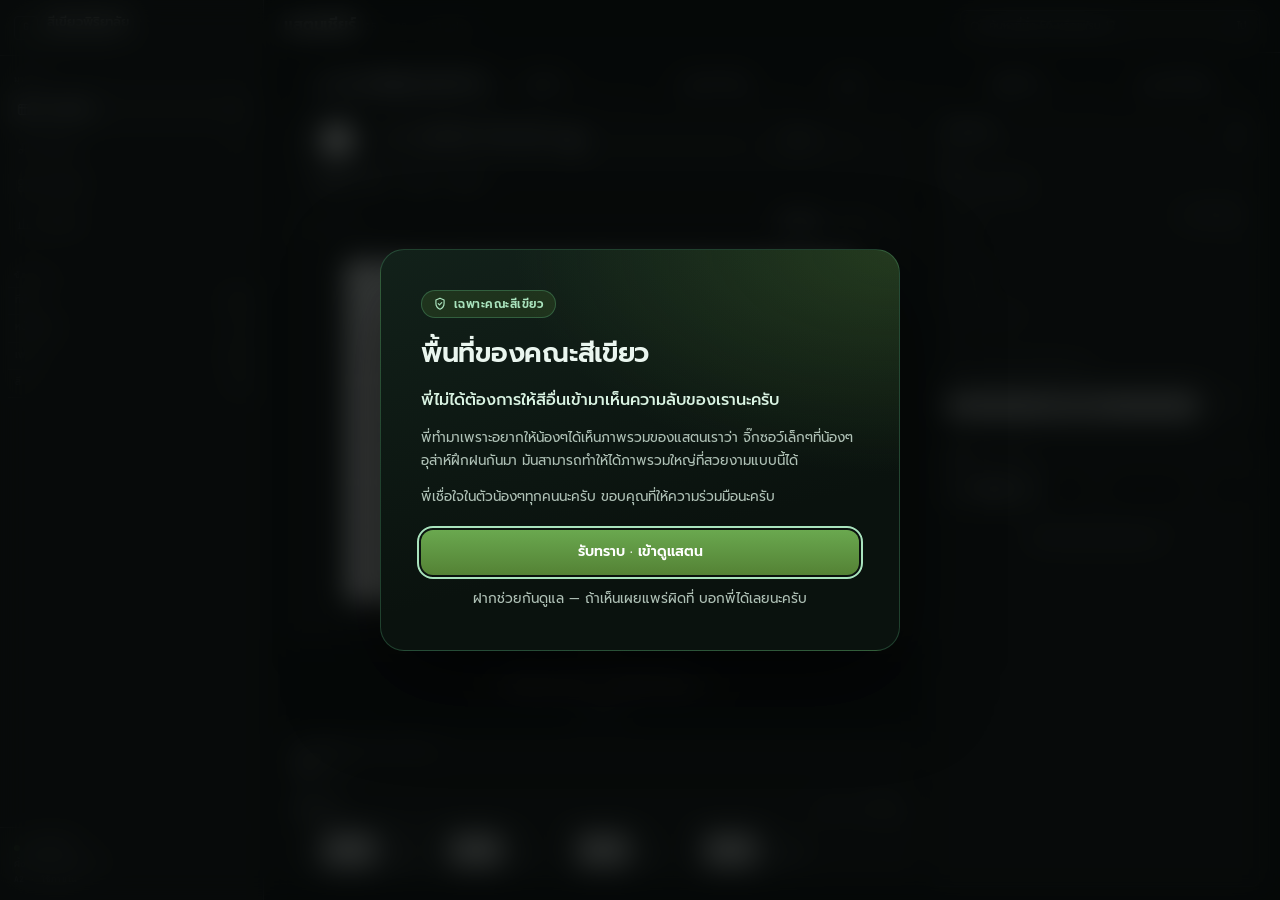
==== commit 4c320be6: "Lengthen trimmed frames and add white no-grid songs - Restore one bar (4 beats) to the 43 frames tri" ====
--- a/index.html
+++ b/index.html
@@ -9,7 +9,7 @@
 <link rel="preconnect" href="https://fonts.gstatic.com" crossorigin>
 <link href="https://fonts.googleapis.com/css2?family=Prompt:wght@300;400;500;600&family=JetBrains+Mono:wght@400;500;600&display=swap" rel="stylesheet">
 <!-- ?v= กัน Cloudflare/browser cache ค้าง: tools/build_data.py bump ให้อัตโนมัติเมื่อข้อมูลเปลี่ยน -->
-<link rel="stylesheet" href="assets/css/app.css?v=20261109-4">
+<link rel="stylesheet" href="assets/css/app.css?v=20261109-5">
 </head>
 <body>
 
@@ -526,7 +526,7 @@
   <p>เว็บนี้ไม่อนุญาตให้พิมพ์หรือบันทึกหน้านี้</p>
 </div>
 
-<script src="assets/data/app-data.js?v=20261109-4"></script>
-<script src="assets/js/app.js?v=20261109-4"></script>
+<script src="assets/data/app-data.js?v=20261109-5"></script>
+<script src="assets/js/app.js?v=20261109-5"></script>
 </body>
 </html>
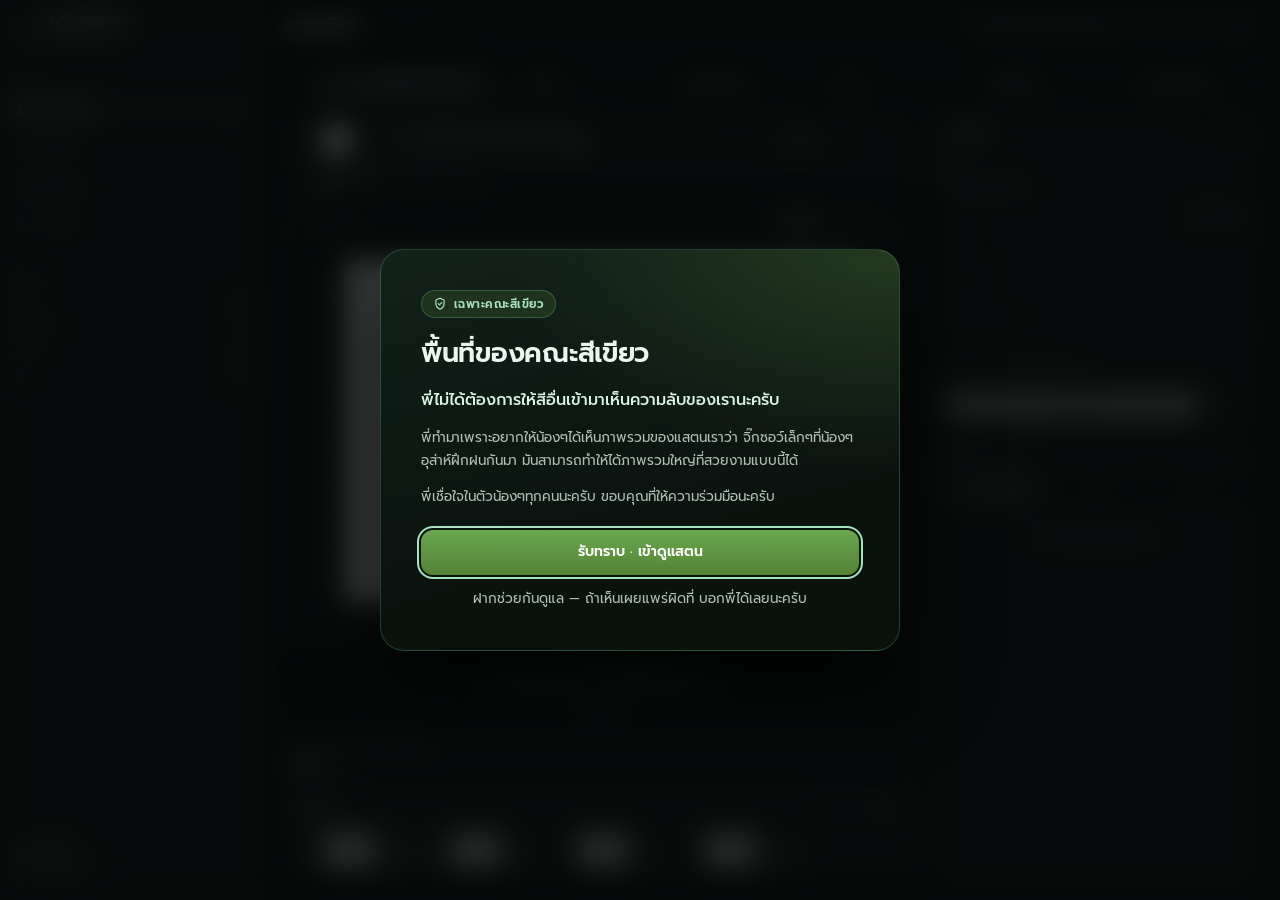
==== commit 9a1e1223: "Sync beats with live performance for all 12 timed songs - Block 1 (show order 1–5: songs 13, 1, 2, 3" ====
--- a/index.html
+++ b/index.html
@@ -9,7 +9,7 @@
 <link rel="preconnect" href="https://fonts.gstatic.com" crossorigin>
 <link href="https://fonts.googleapis.com/css2?family=Prompt:wght@300;400;500;600&family=JetBrains+Mono:wght@400;500;600&display=swap" rel="stylesheet">
 <!-- ?v= กัน Cloudflare/browser cache ค้าง: tools/build_data.py bump ให้อัตโนมัติเมื่อข้อมูลเปลี่ยน -->
-<link rel="stylesheet" href="assets/css/app.css?v=20261109-5">
+<link rel="stylesheet" href="assets/css/app.css?v=20261109-7">
 </head>
 <body>
 
@@ -526,7 +526,7 @@
   <p>เว็บนี้ไม่อนุญาตให้พิมพ์หรือบันทึกหน้านี้</p>
 </div>
 
-<script src="assets/data/app-data.js?v=20261109-5"></script>
-<script src="assets/js/app.js?v=20261109-5"></script>
+<script src="assets/data/app-data.js?v=20261109-7"></script>
+<script src="assets/js/app.js?v=20261109-7"></script>
 </body>
 </html>
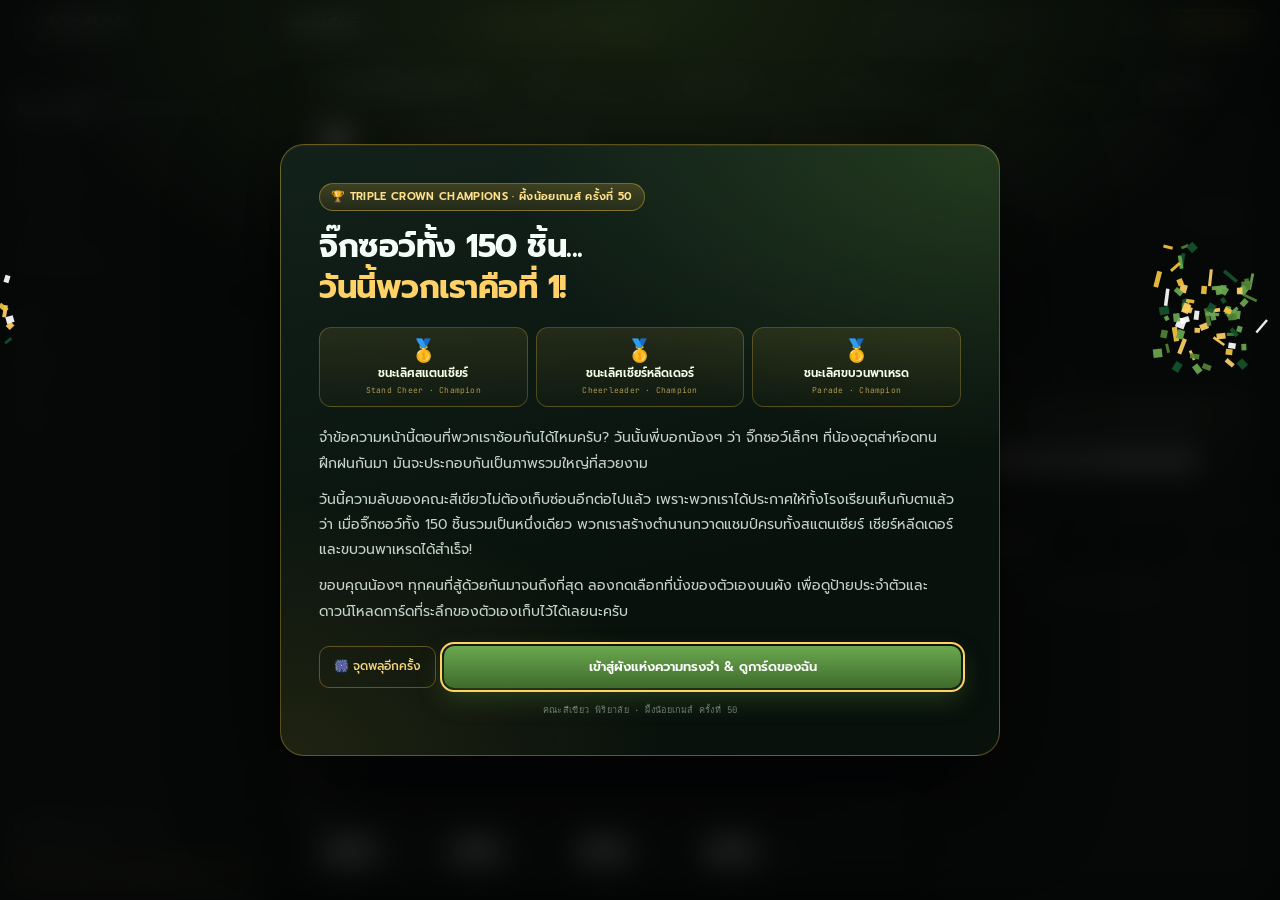
==== commit d8b8c910: "Add champion time-capsule edition with student search and badges - Public memorial release: drop ant" ====
--- a/index.html
+++ b/index.html
@@ -3,31 +3,15 @@
 <head>
 <meta charset="utf-8">
 <meta name="viewport" content="width=device-width, initial-scale=1, viewport-fit=cover">
-<title>คณะสีเขียว พิริยาลัย · Cheer Stand</title>
-<meta name="description" content="แสตนเชียร์คณะสีเขียว พิริยาลัย 15×10 ทุกโค้ด ทุกเพลง — ดูสีของทุกที่นั่งในทุกเฟรม">
+<title>คณะสีเขียว พิริยาลัย · Triple Crown Champions</title>
+<meta name="description" content="อนุสรณ์สถานดิจิทัลคณะสีเขียว พิริยาลัย — แชมป์ 3 รายการ ผึ้งน้อยเกมส์ ครั้งที่ 50 · ผังแสตน 15×10 รายชื่อ 150 คน และป้ายประจำตัว">
 <link rel="preconnect" href="https://fonts.googleapis.com">
 <link rel="preconnect" href="https://fonts.gstatic.com" crossorigin>
-<link href="https://fonts.googleapis.com/css2?family=Prompt:wght@300;400;500;600&family=JetBrains+Mono:wght@400;500;600&display=swap" rel="stylesheet">
+<link href="https://fonts.googleapis.com/css2?family=Prompt:wght@300;400;500;600;700;800;900&family=Anuphan:wght@300;400;500;600;700&family=Anton&family=JetBrains+Mono:wght@400;500;600&display=swap" rel="stylesheet">
 <!-- ?v= กัน Cloudflare/browser cache ค้าง: tools/build_data.py bump ให้อัตโนมัติเมื่อข้อมูลเปลี่ยน -->
-<link rel="stylesheet" href="assets/css/app.css?v=20261109-7">
+<link rel="stylesheet" href="assets/css/app.css?v=20261113-4">
 </head>
 <body>
-
-<!-- แจ้งเตือนความเป็นส่วนตัว — แสดงเฉพาะการเข้าชมครั้งแรกๆ -->
-<div class="trust-modal" id="trustModal" role="dialog" aria-modal="true" aria-labelledby="trustTitle" aria-hidden="true">
-  <div class="trust-card" role="document">
-    <span class="trust-badge">
-      <svg viewBox="0 0 24 24" fill="none" stroke="currentColor" stroke-width="2" stroke-linecap="round" stroke-linejoin="round" aria-hidden="true"><path d="M12 21c5-2.5 7-6 7-10V5l-7-3-7 3v6c0 4 2 7.5 7 10z"/><path d="M9 11.5l2 2 4-4"/></svg>
-      เฉพาะคณะสีเขียว
-    </span>
-    <h2 id="trustTitle">พื้นที่ของคณะสีเขียว</h2>
-    <p class="trust-lead">พี่ไม่ได้ต้องการให้สีอื่นเข้ามาเห็นความลับของเรานะครับ</p>
-    <p>พี่ทำมาเพราะอยากให้น้องๆได้เห็นภาพรวมของแสตนเราว่า จิ๊กซอว์เล็กๆที่น้องๆอุส่าห์ฝึกฝนกันมา มันสามารถทำให้ได้ภาพรวมใหญ่ที่สวยงามแบบนี้ได้</p>
-    <p>พี่เชื่อใจในตัวน้องๆทุกคนนะครับ ขอบคุณที่ให้ความร่วมมือนะครับ</p>
-    <button type="button" class="trust-btn" id="trustClose">รับทราบ · เข้าดูแสตน</button>
-    <p class="trust-foot">ฝากช่วยกันดูแล — ถ้าเห็นเผยแพร่ผิดที่ บอกพี่ได้เลยนะครับ</p>
-  </div>
-</div>
 
 <div class="app-shell">
 
@@ -63,22 +47,27 @@
         <span class="nav-row-label">วิเคราะห์</span>
         <kbd>4</kbd>
       </button>
+      <button class="nav-row nav-row-badge" data-view="badge">
+        <svg viewBox="0 0 24 24" fill="none" stroke="currentColor" stroke-width="1.7" stroke-linecap="round" stroke-linejoin="round"><rect x="2.5" y="5" width="19" height="14" rx="2"/><circle cx="8" cy="11" r="2.2"/><path d="M4.8 16.5c.5-1.6 1.7-2.4 3.2-2.4s2.7.8 3.2 2.4M14.5 10h4M14.5 13.5h4"/></svg>
+        <span class="nav-row-label">ป้ายประจำตัว</span>
+        <kbd>5</kbd>
+      </button>
 
       <div class="side-data">
         <p class="nav-label">ข้อมูลงาน</p>
         <dl>
           <div><dt>ที่นั่ง</dt><dd>150</dd></div>
           <div><dt>หน้าแสตน</dt><dd>10</dd></div>
-          <div><dt>เฟรม</dt><dd id="chipSteps">86</dd></div>
-          <div><dt>สี</dt><dd>20</dd></div>
+          <div><dt>เฟรม</dt><dd id="chipSteps">151</dd></div>
+          <div><dt>สีเพลท</dt><dd>20</dd></div>
         </dl>
       </div>
     </nav>
 
     <div class="side-foot">
-      <div class="side-team"><i></i>คณะสีเขียว</div>
+      <div class="side-team"><i></i>คณะสีเขียว · แชมป์ 3 รายการ</div>
       <p>ผึ้งน้อยเกมส์ ครั้งที่ 50</p>
-      <p class="side-note">A2 · ใช้ภายใน</p>
+      <button type="button" class="side-champ" id="btnChampSide">🏆 TRIPLE CROWN · บันทึกความทรงจำ</button>
     </div>
   </aside>
 
@@ -88,13 +77,17 @@
       <div class="app-header-inner">
         <div class="ah-title">
           <h1 id="pageTitle">แสตนเชียร์</h1>
-          <span class="ah-sub" id="pageSub">15 × 10 · 86 เฟรม</span>
+          <span class="ah-sub" id="pageSub">15 × 10 · 151 เฟรม</span>
+          <span class="champ-status" id="champStatus">🏆 TRIPLE CROWN · บันทึกความทรงจำ</span>
         </div>
         <form class="app-search" id="searchForm" autocomplete="off">
           <svg viewBox="0 0 24 24" fill="none" stroke="currentColor" stroke-width="2" stroke-linecap="round"><circle cx="11" cy="11" r="7"/><path d="M20 20l-3.5-3.5"/></svg>
-          <input id="quickSeat" type="text" placeholder="ค้นหาที่นั่ง E6 หรือเฟรม 12" aria-label="ค้นหาที่นั่งหรือเฟรม">
+          <input id="quickSeat" type="text" placeholder="ค้นหาชื่อเล่น ที่นั่ง ชั้น หรือเฟรม" aria-label="ค้นหาชื่อเล่น ที่นั่ง ชั้น หรือเฟรม">
           <button type="submit">ไป</button>
         </form>
+        <button class="champ-open-btn" type="button" id="btnChamp" aria-label="อ่านข้อความฉลองแชมป์" title="ฉลองแชมป์ 3 รายการ">
+          <span aria-hidden="true">🏆</span><span class="cob-text">ฉลองแชมป์</span>
+        </button>
         <button class="gear-btn" type="button" id="btnSettings" aria-label="ตั้งค่า" title="ตั้งค่า">
           <svg viewBox="0 0 24 24" fill="none" stroke="currentColor" stroke-width="1.8" stroke-linecap="round" stroke-linejoin="round"><circle cx="12" cy="12" r="3"/><path d="M19.4 15a1.65 1.65 0 0 0 .33 1.82l.06.06a2 2 0 0 1 0 2.83 2 2 0 0 1-2.83 0l-.06-.06a1.65 1.65 0 0 0-1.82-.33 1.65 1.65 0 0 0-1 1.51V21a2 2 0 0 1-2 2 2 2 0 0 1-2-2v-.09A1.65 1.65 0 0 0 9 19.4a1.65 1.65 0 0 0-1.82.33l-.06.06a2 2 0 0 1-2.83 0 2 2 0 0 1 0-2.83l.06-.06a1.65 1.65 0 0 0 .33-1.82 1.65 1.65 0 0 0-1.51-1H3a2 2 0 0 1-2-2 2 2 0 0 1 2-2h.09A1.65 1.65 0 0 0 4.6 9a1.65 1.65 0 0 0-.33-1.82l-.06-.06a2 2 0 0 1 0-2.83 2 2 0 0 1 2.83 0l.06.06a1.65 1.65 0 0 0 1.82.33H9a1.65 1.65 0 0 0 1-1.51V3a2 2 0 0 1 2-2 2 2 0 0 1 2 2v.09a1.65 1.65 0 0 0 1 1.51 1.65 1.65 0 0 0 1.82-.33l.06-.06a2 2 0 0 1 2.83 0 2 2 0 0 1 0 2.83l-.06.06a1.65 1.65 0 0 0-.33 1.82V9a1.65 1.65 0 0 0 1.51 1H21a2 2 0 0 1 2 2 2 2 0 0 1-2 2h-.09a1.65 1.65 0 0 0-1.51 1z"/></svg>
         </button>
@@ -137,7 +130,7 @@
                     <span class="pb-sub" id="playerSub"></span>
                   </div>
                   <div class="pb-scrub">
-                    <input class="range" id="scrub" type="range" min="1" max="86" value="1" aria-label="เลื่อนดูเฟรมทั้งหมด">
+                    <input class="range" id="scrub" type="range" min="1" max="151" value="1" aria-label="เลื่อนดูเฟรมทั้งหมด">
                   </div>
                   <label class="bpm-ctl" title="BPM ของเพลง — แก้ได้ระหว่างซ้อม">
                     <input class="bpm-input" type="number" inputmode="numeric" min="40" max="240" step="1" value="180" aria-label="BPM ของเพลง">
@@ -161,6 +154,7 @@
                   <span class="stage-label">เวที · STAGE</span>
                   <div class="stage-tools">
                     <button class="tool-btn active" id="btnCodes">รหัสที่นั่ง</button>
+                    <button class="tool-btn" id="btnNicks" aria-pressed="false" title="แสดงชื่อเล่นของทุกคนบนผัง">ชื่อเล่น</button>
                     <button class="tool-btn" id="btnFocus">โฟกัสที่นั่ง</button>
                     <button class="tool-btn zoom-only" id="btnZoom" aria-pressed="false" title="สลับพอดีจอ / ขยาย">ขยาย</button>
                     <button class="tool-btn icon" id="btnFull" title="ขยายแสตนเต็มจอ" aria-label="ขยายเต็มจอ">
@@ -211,7 +205,7 @@
                   <button class="th-center-play" type="button" id="thCenterPlay" aria-label="เล่นอัตโนมัติ"></button>
                   <div class="th-bottom">
                     <p class="th-sub" id="thSub"></p>
-                    <div class="th-track" id="thTrack" role="slider" tabindex="0" aria-label="ไทม์ไลน์เฟรม" aria-valuemin="1" aria-valuemax="86" aria-valuenow="1">
+                    <div class="th-track" id="thTrack" role="slider" tabindex="0" aria-label="ไทม์ไลน์เฟรม" aria-valuemin="1" aria-valuemax="151" aria-valuenow="1">
                       <div class="th-fill" id="thFill"></div>
                       <div class="th-knob" id="thKnob"></div>
                     </div>
@@ -288,11 +282,19 @@
                   <span class="my-seat-label" id="mySeatLabel">ยังไม่เลือกที่นั่ง</span>
                 </div>
                 <form class="my-form" id="myForm" autocomplete="off">
-                  <input id="myInput" type="text" inputmode="text" maxlength="3" placeholder="รหัสที่นั่ง เช่น F5" aria-label="รหัสที่นั่งของฉัน">
-                  <button type="submit">ดูสีของฉัน</button>
+                  <input id="myInput" type="text" inputmode="text" placeholder="ค้นหาชื่อเล่น ชื่อจริง ที่นั่ง หรือชั้น" aria-label="ค้นหาชื่อเล่น ชื่อจริง ที่นั่ง หรือชั้น">
+                  <button type="submit">ดูการ์ดของฉัน</button>
                 </form>
-                <p class="my-empty" id="myEmpty">แตะที่นั่งบนผัง หรือพิมพ์รหัสที่นั่งเพื่อดูสีของคุณ</p>
+                <p class="my-empty" id="myEmpty">แตะที่นั่งบนผัง หรือพิมพ์ชื่อเล่น/ชื่อจริง/รหัสที่นั่ง เพื่อดูสีและป้ายประจำตัวของคุณ</p>
                 <div class="my-body" id="myBody" hidden>
+                  <div class="my-ident" id="myIdent">
+                    <span class="my-ident-seat" id="myIdentSeat">—</span>
+                    <span class="my-ident-copy">
+                      <b class="my-ident-nick" id="myIdentNick">—</b>
+                      <span class="my-ident-name" id="myIdentName">—</span>
+                      <span class="my-ident-meta" id="myIdentMeta">—</span>
+                    </span>
+                  </div>
                   <div class="my-now">
                     <span class="my-k">สีปัจจุบันของคุณ</span>
                     <div class="my-swatch" id="myNowSwatch"><span id="myNowName">—</span></div>
@@ -307,6 +309,10 @@
                     <span class="my-k">เนื้อเพลงท่อนนี้</span>
                     <p id="myLyricLine">—</p>
                   </div>
+                  <div class="my-stats" id="myStats"></div>
+                  <button class="badge-cta" id="myBadgeBtn" type="button" data-badge-open disabled>
+                    <span aria-hidden="true">🪪</span> ดูป้ายประจำตัว &amp; ดาวน์โหลดการ์ดที่ระลึก
+                  </button>
                 </div>
               </section>
 
@@ -333,7 +339,7 @@
                   <span class="panel-title">ที่นั่งที่เลือก</span>
                   <button class="insp-clear" id="inspClear" hidden>ล้าง</button>
                   <span class="seat-jump">
-                    <input id="seatInput" maxlength="3" aria-label="พิมพ์รหัสที่นั่ง" placeholder="E6">
+                    <input id="seatInput" aria-label="ค้นหาชื่อเล่นหรือรหัสที่นั่ง" placeholder="ชื่อเล่น / E6">
                     <button id="seatGo">ไป</button>
                   </span>
                 </div>
@@ -345,6 +351,12 @@
                   </div>
                 </div>
 
+                <div class="insp-ident" id="inspIdent" hidden>
+                  <b class="insp-nick" id="inspNick">—</b>
+                  <span class="insp-fullname" id="inspFullname">—</span>
+                  <span class="insp-meta" id="inspMeta">—</span>
+                </div>
+
                 <div class="kv">
                   <div class="kv-row">
                     <span class="kv-k">สีปัจจุบัน</span>
@@ -373,6 +385,12 @@
                 </div>
 
                 <div class="insp-change" id="inspChange"><span>เลือกที่นั่งเพื่อดูการเปลี่ยนสีทีละเฟรม</span></div>
+
+                <div class="insp-stats" id="inspStats"></div>
+
+                <button class="badge-cta badge-cta-insp" id="inspBadgeBtn" type="button" data-badge-open disabled>
+                  <span aria-hidden="true">🪪</span> ดูป้ายประจำตัว &amp; ดาวน์โหลดการ์ดที่ระลึก
+                </button>
 
                 <div class="insp-actions">
                   <button class="btn-primary" id="btnCopy" disabled>
@@ -435,9 +453,28 @@
           <div id="analysisContainer"></div>
         </section>
 
+        <!-- ================= CHAMPION BADGE VIEW ================= -->
+        <section id="view-badge" class="view" hidden>
+          <div class="panel badge-toolbar">
+            <div class="bt-copy">
+              <h2>ป้ายประจำตัว</h2>
+              <p>เลือกที่นั่งของน้อง แล้วดาวน์โหลดการ์ด IG Story หรือพิมพ์ป้ายชื่อเก็บไว้ได้เลย</p>
+            </div>
+            <span class="seat-jump badge-jump">
+              <input id="badgeSeatInput" aria-label="ค้นหาชื่อเล่นหรือรหัสที่นั่ง" placeholder="ชื่อเล่น / E6">
+              <button id="badgeSeatGo" type="button">ไป</button>
+            </span>
+            <div class="bt-actions">
+              <button type="button" class="btn-primary" id="badgeDlStory" disabled>⬇ ดาวน์โหลด IG Story</button>
+              <button type="button" class="btn-ghost" id="badgeDlName" disabled>🖨️ โหลดป้ายชื่อ (PDF)</button>
+            </div>
+          </div>
+          <div id="badgeViewMount"></div>
+        </section>
+
         <footer class="footer">
-          <div>← → เลื่อนเฟรม · Space เล่นอัตโนมัติ · F เต็มจอ · 1–4 สลับมุมมอง</div>
-          <div class="foot-keys">150 ที่นั่ง · 86 เฟรม</div>
+          <div>← → เลื่อนเฟรม · Space เล่นอัตโนมัติ · F เต็มจอ · 1–5 สลับมุมมอง</div>
+          <div class="foot-keys">150 ที่นั่ง · 151 เฟรม · 🏆 แชมป์ 3 รายการ</div>
         </footer>
       </div>
     </main>
@@ -461,6 +498,10 @@
       <svg viewBox="0 0 24 24" fill="none" stroke="currentColor" stroke-width="1.7" stroke-linecap="round"><path d="M4 20V10M10 20V4M16 20v-7M22 20H2"/></svg>
       <span>วิเคราะห์</span>
     </button>
+    <button class="bottom-tab" data-view="badge">
+      <svg viewBox="0 0 24 24" fill="none" stroke="currentColor" stroke-width="1.7" stroke-linecap="round" stroke-linejoin="round"><rect x="2.5" y="5" width="19" height="14" rx="2"/><circle cx="8" cy="11" r="2.2"/><path d="M4.8 16.5c.5-1.6 1.7-2.4 3.2-2.4s2.7.8 3.2 2.4M14.5 10h4M14.5 13.5h4"/></svg>
+      <span>ป้ายประจำตัว</span>
+    </button>
   </nav>
 </div>
 
@@ -475,7 +516,7 @@
   </div>
   <div class="sheet-body">
     <form class="sheet-search" id="setSearchForm" autocomplete="off">
-      <input id="setSearch" type="text" placeholder="ค้นหาที่นั่ง E6 หรือเฟรม 12" aria-label="ค้นหาที่นั่งหรือเฟรม">
+      <input id="setSearch" type="text" placeholder="ค้นหาชื่อเล่น ที่นั่ง หรือชั้น" aria-label="ค้นหาชื่อเล่น ที่นั่ง หรือชั้น">
       <button type="submit">ไป</button>
     </form>
     <div class="sheet-row">
@@ -502,8 +543,8 @@
       <button type="button" class="sheet-switch" id="setMetro" aria-pressed="false">ปิด</button>
     </div>
     <div class="sheet-row">
-      <span class="sheet-k">แจ้งเตือนความเป็นส่วนตัว</span>
-      <button type="button" class="sheet-switch" id="showTrust">ดูอีกครั้ง</button>
+      <span class="sheet-k">ข้อความฉลองแชมป์</span>
+      <button type="button" class="sheet-switch" id="setChamp">อ่านอีกครั้ง</button>
     </div>
     <div class="sheet-grid">
       <button type="button" class="sheet-btn" id="setZoom">พอดีจอ</button>
@@ -513,20 +554,70 @@
   </div>
 </section>
 
-<!-- เตือนเมื่อพยายามแคป/พิมพ์ หรือหน้าถูกสลับออกไป -->
-<div class="cap-guard" id="capGuard" aria-hidden="true">
-  <div class="cg-card">
-    <svg class="cg-icon" viewBox="0 0 48 48" fill="none" stroke="currentColor" stroke-width="3" stroke-linecap="round" aria-hidden="true"><circle cx="24" cy="24" r="17"/><path d="M12.5 12.5l23 23"/></svg>
-    <strong>ไม่อนุญาตให้แคป</strong>
-    <p>เว็บนี้ห้ามบันทึกภาพหน้าจอ<br>กลับเข้าหน้านี้เพื่อใช้งานต่อ</p>
+<!-- ================= CHAMPION WELCOME — ฉลองแชมป์ 3 รายการ ================= -->
+<div class="champ-modal" id="champModal" role="dialog" aria-modal="true" aria-labelledby="champTitle" aria-hidden="true">
+  <div class="champ-card" role="document">
+    <div class="champ-body">
+      <span class="champ-badge">🏆 TRIPLE CROWN CHAMPIONS · ผึ้งน้อยเกมส์ ครั้งที่ 50</span>
+      <h2 id="champTitle">จิ๊กซอว์ทั้ง 150 ชิ้น...<br><span>วันนี้พวกเราคือที่ 1!</span></h2>
+
+      <div class="champ-medals">
+        <div class="champ-medal">
+          <span class="cm-icon" aria-hidden="true">🥇</span>
+          <b>ชนะเลิศสแตนเชียร์</b>
+          <span class="cm-en">Stand Cheer · Champion</span>
+        </div>
+        <div class="champ-medal">
+          <span class="cm-icon" aria-hidden="true">🥇</span>
+          <b>ชนะเลิศเชียร์หลีดเดอร์</b>
+          <span class="cm-en">Cheerleader · Champion</span>
+        </div>
+        <div class="champ-medal">
+          <span class="cm-icon" aria-hidden="true">🥇</span>
+          <b>ชนะเลิศขบวนพาเหรด</b>
+          <span class="cm-en">Parade · Champion</span>
+        </div>
+      </div>
+
+      <div class="champ-copy">
+        <p>จำข้อความหน้านี้ตอนที่พวกเราซ้อมกันได้ไหมครับ? วันนั้นพี่บอกน้องๆ ว่า จิ๊กซอว์เล็กๆ ที่น้องอุตส่าห์อดทนฝึกฝนกันมา มันจะประกอบกันเป็นภาพรวมใหญ่ที่สวยงาม</p>
+        <p>วันนี้ความลับของคณะสีเขียวไม่ต้องเก็บซ่อนอีกต่อไปแล้ว เพราะพวกเราได้ประกาศให้ทั้งโรงเรียนเห็นกับตาแล้วว่า เมื่อจิ๊กซอว์ทั้ง 150 ชิ้นรวมเป็นหนึ่งเดียว พวกเราสร้างตำนานกวาดแชมป์ครบทั้งสแตนเชียร์ เชียร์หลีดเดอร์ และขบวนพาเหรดได้สำเร็จ!</p>
+        <p>ขอบคุณน้องๆ ทุกคนที่สู้ด้วยกันมาจนถึงที่สุด ลองกดเลือกที่นั่งของตัวเองบนผัง เพื่อดูป้ายประจำตัวและดาวน์โหลดการ์ดที่ระลึกของตัวเองเก็บไว้ได้เลยนะครับ</p>
+      </div>
+
+      <div class="champ-actions">
+        <button type="button" class="champ-replay" id="champReplay">🎆 จุดพลุอีกครั้ง</button>
+        <button type="button" class="champ-cta" id="champCta">เข้าสู่ผังแห่งความทรงจำ &amp; ดูการ์ดของฉัน</button>
+      </div>
+      <p class="champ-foot">คณะสีเขียว พิริยาลัย · ผึ้งน้อยเกมส์ ครั้งที่ 50</p>
+    </div>
+  </div>
+  <canvas class="confetti-canvas" id="champCanvas" aria-hidden="true"></canvas>
+</div>
+
+<!-- ================= BADGE MODAL ================= -->
+<div class="badge-modal" id="badgeModal" role="dialog" aria-modal="true" aria-labelledby="badgeModalTitle" aria-hidden="true">
+  <div class="badge-modal-card" role="document">
+    <div class="badge-modal-head">
+      <h2 id="badgeModalTitle">ป้ายประจำตัว</h2>
+      <button type="button" class="sheet-close" id="badgeModalClose">ปิด</button>
+    </div>
+    <div class="badge-modal-body" id="badgeModalMount"></div>
   </div>
 </div>
-<div class="print-notice">
-  <strong>ไม่อนุญาตให้แคป</strong>
-  <p>เว็บนี้ไม่อนุญาตให้พิมพ์หรือบันทึกหน้านี้</p>
-</div>
-
-<script src="assets/data/app-data.js?v=20261109-7"></script>
-<script src="assets/js/app.js?v=20261109-7"></script>
+
+<!-- tooltip ชื่อเจ้าของที่นั่ง + portal ของ autocomplete -->
+<div class="seat-tip" id="seatTip" hidden></div>
+<div class="sa-menu" id="saPortal" role="listbox" aria-label="ผลการค้นหา" hidden></div>
+
+<!-- แผ่นป้ายชื่อสำหรับพิมพ์/บันทึกเป็น PDF (เติมเนื้อหาตอนกดปุ่มเท่านั้น) -->
+<div id="badgePrint" aria-hidden="true"></div>
+
+<script src="assets/data/app-data.js?v=20261113-4"></script>
+<script src="assets/js/gs-students.js?v=20261113-4"></script>
+<script src="assets/js/gs-celebration.js?v=20261113-4"></script>
+<script src="assets/js/gs-search.js?v=20261113-4"></script>
+<script src="assets/js/gs-badge.js?v=20261113-4"></script>
+<script src="assets/js/app.js?v=20261113-4"></script>
 </body>
 </html>
--- a/assets/css/app.css
+++ b/assets/css/app.css
@@ -655,10 +655,10 @@
 .inspector-card.is-empty .insp-change { opacity: .7; }
 .seat-jump { display: inline-flex; align-items: center; gap: 3px; margin-left: auto; }
 .seat-jump input {
-  width: 44px; height: 24px; padding: 0 6px;
+  width: 112px; height: 24px; padding: 0 6px;
   border: 1px solid var(--line); border-radius: var(--r-tag);
   background: var(--bg); color: var(--text);
-  font-family: var(--mono); font-size: 10px; text-transform: uppercase; outline: 0;
+  font-family: var(--mono); font-size: 10px; outline: 0;
 }
 .seat-jump input:focus { border-color: var(--line-2); }
 .seat-jump button {
@@ -1142,7 +1142,7 @@
   padding: 6px 11px; border-radius: var(--r-ctl);
   background: var(--white); color: var(--bg);
   font-size: 10.5px; opacity: 0; pointer-events: none;
-  transition: opacity .16s, transform .16s; z-index: 300;
+  transition: opacity .16s, transform .16s; z-index: 9800;
 }
 .toast.show { opacity: 1; transform: translate(-50%, 0); }
 .toast b { font-weight: 600; }
@@ -1425,7 +1425,7 @@
   flex: 1; min-width: 0; height: 44px; padding: 0 12px;
   border: 1px solid var(--line); border-radius: 8px;
   background: var(--bg); color: var(--text);
-  font-size: 16px; text-transform: uppercase;
+  font-size: 16px;
 }
 .my-form input::placeholder { text-transform: none; color: var(--text-3); font-size: 13px; }
 .my-form button {
@@ -1534,7 +1534,6 @@
     padding: 6px 6px 48px; overflow: hidden;
     background: #000; border-radius: 10px;
     display: flex; align-items: center; justify-content: center;
-    user-select: none; -webkit-user-select: none;
     -webkit-tap-highlight-color: transparent;
     touch-action: pan-y;
   }
@@ -1619,94 +1618,608 @@
 }
 
 /* ============================================================
-   TRUST NOTICE — แจ้งเตือนความเป็นส่วนตัวครั้งแรก + กันการพิมพ์
-   ============================================================ */
-.trust-modal {
-  position: fixed; inset: 0; z-index: 9400;
+   CHAMPION EDITION — status pill, ปุ่มเปิดซ้ำ, welcome modal
+   ============================================================ */
+.champ-status {
+  display: inline-flex; align-items: center; gap: 4px;
+  padding: 2px 8px; border-radius: 999px;
+  border: 1px solid rgba(244, 197, 66, .30);
+  background: rgba(244, 197, 66, .09);
+  color: #e8c766; font-family: var(--mono); font-size: 8px;
+  letter-spacing: .05em; white-space: nowrap;
+}
+.champ-open-btn {
+  display: inline-flex; align-items: center; gap: 5px;
+  height: 32px; padding: 0 10px; flex: 0 0 auto;
+  border: 1px solid rgba(244, 197, 66, .34); border-radius: var(--r-ctl);
+  background: rgba(244, 197, 66, .08); color: #f4d47c;
+  font-size: 10.5px; font-weight: 500; white-space: nowrap;
+  transition: background .13s, border-color .13s;
+}
+.champ-open-btn:hover { background: rgba(244, 197, 66, .16); border-color: rgba(244, 197, 66, .55); }
+.side-champ {
+  display: block; width: 100%; margin-top: 8px;
+  padding: 7px 8px; text-align: left;
+  border: 1px solid rgba(244, 197, 66, .26); border-radius: var(--r-ctl);
+  background: rgba(244, 197, 66, .07); color: #e8c766;
+  font-family: var(--mono); font-size: 8px; letter-spacing: .04em;
+  line-height: 1.45;
+}
+.side-champ:hover { background: rgba(244, 197, 66, .14); }
+
+.champ-modal {
+  position: fixed; inset: 0; z-index: 9600;
   display: none; align-items: center; justify-content: center;
-  padding: 20px;
-  background: rgba(5, 9, 7, .74);
+  padding: clamp(12px, 3vw, 24px);
+  background:
+    radial-gradient(70% 55% at 50% 0%, rgba(84, 130, 53, .22), transparent 70%),
+    rgba(4, 7, 5, .82);
   -webkit-backdrop-filter: blur(14px); backdrop-filter: blur(14px);
-}
-.trust-modal.is-open { display: flex; }
-.trust-card {
-  width: min(520px, 100%); max-height: min(86dvh, 700px);
-  overflow-y: auto; padding: clamp(24px, 5vw, 40px);
-  border-radius: 24px; border: 1px solid rgba(96, 200, 140, .26);
+  overscroll-behavior: contain;
+}
+.champ-modal.is-open { display: flex; }
+.champ-card {
+  position: relative; z-index: 2;
+  width: min(720px, 100%); max-height: 92dvh; overflow-y: auto;
+  padding: clamp(22px, 4vw, 38px);
+  border-radius: 24px;
+  border: 1px solid rgba(244, 197, 66, .34);
   background:
-    radial-gradient(120% 90% at 100% 0%, rgba(84, 130, 53, .3), transparent 62%),
-    linear-gradient(165deg, #12211a, #0a120e 68%);
-  box-shadow: 0 30px 90px rgba(0, 0, 0, .6);
+    radial-gradient(110% 80% at 100% 0%, rgba(84, 130, 53, .30), transparent 62%),
+    radial-gradient(90% 70% at 0% 100%, rgba(244, 197, 66, .10), transparent 60%),
+    linear-gradient(168deg, #12211a, #08110c 70%);
+  box-shadow: 0 34px 100px rgba(0, 0, 0, .72), inset 0 1px 0 rgba(255, 255, 255, .06);
   color: #eaf6ef;
 }
-.trust-badge {
-  display: inline-flex; align-items: center; gap: 7px;
-  padding: 5px 11px; border-radius: 999px;
-  background: rgba(84, 130, 53, .22);
-  border: 1px solid rgba(96, 200, 140, .3);
-  color: #a9e3bd; font-size: 11.5px; font-weight: 600; letter-spacing: .04em;
-}
-.trust-badge svg { width: 14px; height: 14px; }
-.trust-card h2 {
+.champ-body { position: relative; z-index: 1; }
+.champ-badge {
+  display: inline-flex; align-items: center; padding: 5px 11px;
+  border-radius: 999px;
+  border: 1px solid rgba(244, 197, 66, .38);
+  background: linear-gradient(180deg, rgba(244, 197, 66, .20), rgba(244, 197, 66, .08));
+  color: #ffe08a; font-size: 11px; font-weight: 600; letter-spacing: .03em;
+  text-align: center; line-height: 1.4;
+}
+.champ-body h2 {
   margin: 16px 0 0;
-  font-size: clamp(21px, 4.6vw, 27px);
-  font-weight: 600; letter-spacing: -.01em;
-}
-.trust-card p {
-  margin: 12px 0 0;
-  font-size: 13.5px; line-height: 1.75;
-  color: rgba(222, 242, 229, .78);
-}
-.trust-card .trust-lead {
-  font-size: clamp(14px, 3.4vw, 16px); font-weight: 500;
-  color: #d9f3e2;
-}
-.trust-btn {
-  margin-top: 22px; width: 100%;
-  padding: 12px 18px; border: 0; border-radius: 12px;
-  background: linear-gradient(180deg, #6aa84f, #548235);
-  color: #fff; font: inherit; font-size: 14px; font-weight: 600;
-  cursor: pointer;
-}
-.trust-btn:hover { filter: brightness(1.08); }
-.trust-btn:focus-visible { outline: 2px solid #a9e3bd; outline-offset: 2px; }
-.trust-foot {
-  margin-top: 14px; text-align: center;
-  font-size: 11.5px; color: rgba(222, 242, 229, .55);
-}
-body.trust-open { overflow: hidden; }
-
-/* ป้ายเตือนเต็มจอเมื่อหน้าเสียโฟกัส/ถูกสลับออก */
-.cap-guard {
-  position: fixed; inset: 0; z-index: 9500;
+  font-size: clamp(22px, 4.4vw, 32px); line-height: 1.28;
+  font-weight: 700; letter-spacing: -.015em; color: #f4fff7;
+}
+.champ-body h2 span { color: #ffd166; }
+.champ-medals {
+  display: grid; grid-template-columns: repeat(3, minmax(0, 1fr));
+  gap: 8px; margin-top: 18px;
+}
+.champ-medal {
+  display: flex; flex-direction: column; align-items: center; gap: 4px;
+  padding: 12px 8px 11px; text-align: center;
+  border: 1px solid rgba(244, 197, 66, .26); border-radius: 12px;
+  background: linear-gradient(180deg, rgba(244, 197, 66, .10), rgba(244, 197, 66, .02));
+}
+.cm-icon { font-size: 22px; line-height: 1; }
+.champ-medal b { font-size: 11.5px; font-weight: 600; color: #f7ffe9; line-height: 1.35; }
+.cm-en {
+  font-family: var(--mono); font-size: 8px; letter-spacing: .03em;
+  color: rgba(232, 199, 102, .72); line-height: 1.3;
+}
+.champ-copy { margin-top: 18px; }
+.champ-copy p {
+  margin: 11px 0 0; font-size: clamp(12.5px, 1.6vw, 14px);
+  line-height: 1.8; color: rgba(226, 243, 233, .86);
+}
+.champ-actions { display: flex; flex-wrap: wrap; gap: 8px; margin-top: 22px; }
+.champ-replay {
+  height: 42px; padding: 0 14px;
+  border: 1px solid rgba(244, 197, 66, .34); border-radius: 10px;
+  background: transparent; color: #f4d47c; font-size: 12px; font-weight: 500;
+}
+.champ-replay:hover { background: rgba(244, 197, 66, .12); }
+.champ-cta {
+  flex: 1 1 240px; min-height: 42px; padding: 9px 18px;
+  border: 0; border-radius: 10px;
+  background: linear-gradient(180deg, #6aa84f, #3f6b2c);
+  color: #fff; font-size: 13px; font-weight: 600; line-height: 1.35;
+  box-shadow: 0 10px 26px rgba(84, 130, 53, .38);
+}
+.champ-cta:hover { filter: brightness(1.08); }
+.champ-replay:focus-visible, .champ-cta:focus-visible { outline: 2px solid #ffd166; outline-offset: 2px; }
+.champ-foot {
+  margin: 16px 0 0; text-align: center;
+  font-family: var(--mono); font-size: 9px; letter-spacing: .04em;
+  color: rgba(226, 243, 233, .46);
+}
+.confetti-canvas {
+  position: fixed; inset: 0; width: 100%; height: 100%;
+  z-index: 3; pointer-events: none;
+}
+body.champ-open { overflow: hidden; }
+
+/* ============================================================
+   NICKNAMES ON GRID + SEAT TOOLTIP
+   ============================================================ */
+.seat-cell .nlabel {
+  display: none;
+  width: 100%; padding: 0 2px;
+  font-family: var(--font); font-weight: 500; line-height: 1.06;
+  letter-spacing: -.01em; text-align: center;
+  overflow: hidden; word-break: break-word; pointer-events: none;
+}
+.stage-card.nicks-on .seat-cell .nlabel {
+  display: -webkit-box; -webkit-line-clamp: 2; -webkit-box-orient: vertical;
+  font-size: max(6px, calc((100cqw - 88px) / 80));
+}
+.stage-card.nicks-on .seat-cell .slabel {
+  font-size: max(5px, calc((100cqw - 88px) / 105)); opacity: .55;
+}
+.stage-card.nicks-on .stand-grid { min-width: 760px; }
+.stage-card.nicks-on .seat-cell { align-content: center; gap: 1px; }
+
+.seat-tip {
+  position: fixed; z-index: 650; pointer-events: none;
+  padding: 5px 8px; border-radius: 6px;
+  border: 1px solid var(--line-2); background: #0c0f0d;
+  color: #f4f4f5; font-size: 11px; white-space: nowrap;
+  box-shadow: 0 10px 26px rgba(0, 0, 0, .55);
+  transform: translate(-50%, calc(-100% - 8px));
+}
+.seat-tip b { color: #ffd166; font-weight: 600; }
+.seat-tip span { color: var(--text-2); }
+
+/* ============================================================
+   STUDENT IDENTITY + JIGSAW STATS (my card / inspector)
+   ============================================================ */
+.my-ident {
+  display: flex; align-items: center; gap: 11px;
+  margin-bottom: 12px; padding: 10px 11px;
+  border: 1px solid rgba(84, 130, 53, .45); border-radius: 10px;
+  background: linear-gradient(135deg, rgba(84, 130, 53, .18), rgba(84, 130, 53, .04));
+}
+.my-ident-seat {
+  flex: 0 0 auto; min-width: 46px; padding: 6px 7px;
+  text-align: center; border-radius: 8px;
+  border: 1px solid rgba(255, 209, 102, .38); background: #0e1a12;
+  color: #ffd166; font-family: var(--mono); font-size: 16px; font-weight: 600;
+}
+.my-ident-copy { display: flex; flex-direction: column; min-width: 0; line-height: 1.3; }
+.my-ident-nick { font-size: 20px; font-weight: 700; color: #fff; }
+.my-ident-name { font-size: 12px; color: var(--text-2); }
+.my-ident-meta { font-family: var(--mono); font-size: 10px; color: var(--text-3); }
+
+.insp-ident {
+  display: flex; flex-direction: column; gap: 1px;
+  margin: 8px 12px 10px; padding: 9px 11px;
+  border: 1px solid rgba(84, 130, 53, .42); border-radius: 8px;
+  background: rgba(84, 130, 53, .13);
+}
+.insp-nick { font-size: 18px; font-weight: 700; color: #fff; line-height: 1.25; }
+.insp-fullname { font-size: 11.5px; color: var(--text-2); }
+.insp-meta { font-family: var(--mono); font-size: 9.5px; color: var(--text-3); }
+
+.my-stats, .insp-stats {
+  display: grid; grid-template-columns: repeat(2, minmax(0, 1fr));
+  gap: 5px; margin-top: 12px;
+}
+.insp-stats { margin: 8px 12px 4px; }
+.my-stat {
+  padding: 7px 9px; border: 1px solid var(--line); border-radius: 8px;
+  background: var(--bg); min-width: 0;
+}
+.my-stat b {
+  display: block; font-size: 13.5px; font-weight: 600; color: #fff;
+  line-height: 1.25; white-space: nowrap; overflow: hidden; text-overflow: ellipsis;
+}
+.my-stat span { display: block; margin-top: 2px; font-size: 9.5px; color: var(--text-3); line-height: 1.3; }
+.my-stat.highlight b { color: #ffd166; }
+.my-stat.wide { grid-column: 1 / -1; }
+
+.badge-cta {
+  display: flex; align-items: center; justify-content: center; gap: 6px;
+  width: 100%; min-height: 42px; margin-top: 10px; padding: 8px 12px;
+  border: 1px solid rgba(255, 209, 102, .40); border-radius: 9px;
+  background: linear-gradient(180deg, rgba(84, 130, 53, .55), rgba(40, 74, 33, .55));
+  color: #fff; font-size: 12.5px; font-weight: 600; line-height: 1.35;
+}
+.badge-cta:hover { filter: brightness(1.1); }
+.badge-cta:disabled { opacity: .4; pointer-events: none; }
+.badge-cta-insp {
+  width: calc(100% - 24px); margin: 8px 12px 4px;
+  min-height: 34px; font-size: 10.5px;
+}
+
+/* ============================================================
+   SMART SEARCH — autocomplete portal
+   ============================================================ */
+.sa-menu {
+  position: fixed; z-index: 700;
+  width: min(430px, calc(100vw - 16px));
+  max-height: min(52dvh, 430px); overflow-y: auto;
+  padding: 5px; border: 1px solid var(--line-2); border-radius: 10px;
+  background: #141416; box-shadow: 0 20px 52px rgba(0, 0, 0, .68);
+  overscroll-behavior: contain;
+}
+.sa-item {
+  display: flex; align-items: center; gap: 8px;
+  width: 100%; padding: 7px 8px;
+  border: 0; border-radius: 7px; background: transparent;
+  color: var(--text); text-align: left;
+}
+.sa-item:hover, .sa-item.active { background: var(--hover); }
+.sa-seat {
+  flex: 0 0 auto; min-width: 34px; padding: 3px 5px;
+  text-align: center; border-radius: 5px;
+  border: 1px solid rgba(255, 209, 102, .30); background: rgba(255, 209, 102, .08);
+  color: #ffd166; font-family: var(--mono); font-size: 10px; font-weight: 600;
+}
+.sa-main { flex: 1; min-width: 0; display: flex; flex-direction: column; line-height: 1.3; }
+.sa-main b { font-size: 12px; font-weight: 600; color: #fff; }
+.sa-main span {
+  font-size: 9.5px; color: var(--text-3);
+  white-space: nowrap; overflow: hidden; text-overflow: ellipsis;
+}
+.sa-side { flex: 0 0 auto; display: flex; flex-direction: column; align-items: flex-end; gap: 2px; }
+.sa-grade { font-family: var(--mono); font-size: 9px; color: var(--text-2); }
+.sa-dup {
+  padding: 1px 4px; border-radius: 4px;
+  background: rgba(255, 92, 92, .14); color: #ff9d9d;
+  font-size: 8px; font-weight: 600; white-space: nowrap;
+}
+.sa-empty { padding: 10px 9px; font-size: 11px; color: var(--text-3); }
+.sa-frame { border-top: 1px solid var(--line); margin-top: 3px; padding-top: 3px; }
+
+/* ============================================================
+   BADGE VIEW + MODAL
+   ============================================================ */
+.badge-toolbar {
+  display: flex; align-items: center; flex-wrap: wrap; gap: 10px 14px;
+  padding: 12px 14px; margin-bottom: 10px;
+}
+.bt-copy { flex: 1 1 240px; min-width: 0; }
+.bt-copy h2 { margin: 0; font-size: 15px; font-weight: 600; }
+.bt-copy p { margin: 3px 0 0; font-size: 11px; color: var(--text-3); }
+.badge-jump input { width: 170px; height: 30px; font-family: var(--font); font-size: 12px; }
+.badge-jump button { height: 30px; padding: 0 11px; font-size: 11px; }
+.bt-actions { display: flex; gap: 6px; flex-wrap: wrap; }
+.bt-actions .btn-primary, .bt-actions .btn-ghost { flex: 0 0 auto; height: 32px; padding: 0 14px; font-size: 11px; }
+#badgeViewMount { max-width: 1120px; margin: 0 auto; }
+
+.badge-modal {
+  position: fixed; inset: 0; z-index: 9000;
   display: none; align-items: center; justify-content: center;
-  padding: 24px; text-align: center; pointer-events: none;
-  background: rgba(6, 8, 12, .94);
-  -webkit-backdrop-filter: blur(22px); backdrop-filter: blur(22px);
-}
-body.capture-guard .cap-guard { display: flex; }
-.cg-card { max-width: 320px; color: #fff; }
-.cg-icon { width: 54px; height: 54px; color: #ff5c5c; }
-.cg-card strong {
-  display: block; margin-top: 14px;
-  font-size: clamp(22px, 6vw, 32px); font-weight: 600; letter-spacing: .01em;
-}
-.cg-card p {
-  margin: 10px 0 0; font-size: 13px; line-height: 1.6;
-  color: rgba(255, 255, 255, .68);
-}
-
-/* พิมพ์/บันทึกเป็น PDF → แทนทั้งหน้าด้วยคำเตือน */
-.print-notice { display: none; }
+  padding: clamp(8px, 3vw, 28px);
+  background: rgba(4, 8, 6, .84);
+  -webkit-backdrop-filter: blur(12px); backdrop-filter: blur(12px);
+  overscroll-behavior: contain;
+}
+.badge-modal.is-open { display: flex; }
+.badge-modal-card {
+  width: min(1180px, 100%); max-height: 94dvh; overflow-y: auto;
+  padding: 12px clamp(12px, 3vw, 24px) calc(18px + env(safe-area-inset-bottom));
+  border: 1px solid var(--line-2); border-radius: 18px;
+  background: var(--panel); box-shadow: 0 30px 90px rgba(0, 0, 0, .7);
+}
+.badge-modal-head {
+  position: sticky; top: -12px; z-index: 2;
+  display: flex; align-items: center; justify-content: space-between; gap: 10px;
+  margin: 0 calc(-1 * clamp(12px, 3vw, 24px)) 10px;
+  padding: 12px clamp(12px, 3vw, 24px);
+  background: var(--panel); border-bottom: 1px solid var(--line);
+}
+.badge-modal-head h2 { margin: 0; font-size: 14px; font-weight: 600; }
+.badge-modal-head .sheet-close { font-size: 12px; }
+body.badge-open { overflow: hidden; }
+
+/* ---------- IG Story preview (9:16 — ตรงกับ PNG 1080×1920 ที่ดาวน์โหลด) ---------- */
+.igs-stage { display: flex; flex-direction: column; align-items: center; padding: 4px 4px 22px; }
+.igs-card {
+  position: relative; width: min(100%, 460px); aspect-ratio: 1080 / 1920;
+  margin: 0; container-type: inline-size; isolation: isolate;
+  background: #10241a; border-radius: 16px; overflow: hidden;
+  box-shadow: 0 22px 60px rgba(0, 0, 0, .55);
+}
+.igs-bg {
+  position: absolute; inset: 0; z-index: 0;
+  width: 100%; height: 100%; object-fit: cover; object-position: center; display: block;
+}
+.igs-shade {
+  position: absolute; inset: 0; z-index: 1; pointer-events: none;
+  background: linear-gradient(180deg,
+    rgba(5, 12, 8, .86) 0%, rgba(5, 12, 8, .5) 30%,
+    rgba(5, 12, 8, .68) 62%, rgba(3, 9, 6, .94) 100%);
+}
+.igs-frame {
+  position: absolute; inset: 2.4cqw; z-index: 2; pointer-events: none;
+  border: .28cqw solid rgba(255, 209, 102, .35);
+}
+.igs-body {
+  position: absolute; inset: 0; z-index: 3;
+  display: flex; flex-direction: column;
+  padding: 3.9cqw 6.5cqw 5cqw;
+}
+.igs-head { display: flex; align-items: center; gap: 1.85cqw; flex-shrink: 0; }
+.igs-logo {
+  flex: 0 0 auto; width: 8.9cqw; height: 8.9cqw;
+  border-radius: 50%; overflow: hidden;
+  filter: drop-shadow(0 .3cqw .8cqw rgba(0, 0, 0, .45));
+}
+.igs-logo img { width: 100%; height: 100%; object-fit: cover; display: block; }
+.igs-tung { flex: 0 0 auto; width: 14.1cqw; height: 5.6cqw; }
+.igs-tung img {
+  width: 100%; height: 100%; object-fit: contain; display: block;
+  filter: drop-shadow(0 .3cqw .8cqw rgba(0, 0, 0, .45));
+}
+.igs-titles {
+  display: flex; flex-direction: column; gap: .15cqw; min-width: 0; color: #fff;
+  text-shadow: 0 .2cqw .9cqw rgba(0, 0, 0, .85), 0 .1cqw .3cqw rgba(0, 0, 0, .9);
+}
+.igs-titles b { font: 700 2.78cqw/1.15 'Prompt', sans-serif; white-space: nowrap; }
+.igs-titles i {
+  font: 500 2.13cqw/1.15 'Prompt', sans-serif; font-style: normal;
+  color: rgba(255, 255, 255, .8); white-space: nowrap;
+}
+.igs-pill {
+  flex-shrink: 0; width: 66.7cqw; height: 5.74cqw; margin: 2.6cqw auto 0;
+  display: flex; align-items: center; justify-content: center;
+  border-radius: 2.87cqw; border: .19cqw solid rgba(255, 209, 102, .5);
+  background: linear-gradient(180deg, rgba(244, 197, 66, .26), rgba(244, 197, 66, .10));
+  color: #ffe08a; font: 600 2.4cqw/1 'Prompt', sans-serif; white-space: nowrap;
+}
+.igs-idcard {
+  position: relative; flex-shrink: 0; display: flex; align-items: center;
+  height: 27.8cqw; margin-top: 3.5cqw; border-radius: 2.78cqw;
+  background: linear-gradient(180deg, rgba(16, 78, 38, .88), rgba(8, 42, 20, .95));
+  border: .19cqw solid rgba(255, 255, 255, .26);
+  box-shadow: 0 1.4cqw 3.6cqw rgba(0, 0, 0, .45);
+}
+.igs-idcard::before {
+  content: ''; position: absolute; left: 31.5%; top: 14%; bottom: 14%;
+  width: .13cqw; background: rgba(255, 255, 255, .2);
+}
+.igs-pos {
+  flex: 0 0 31.5%; display: flex; flex-direction: column;
+  align-items: center; justify-content: center; gap: .4cqw;
+}
+.igs-pos span { font: 600 2.04cqw/1 'Prompt', sans-serif; color: rgba(255, 255, 255, .78); }
+.igs-pos b {
+  font: 400 13.2cqw/.9 'Anton', 'Prompt', sans-serif; color: #fff;
+  letter-spacing: .015em; text-shadow: 0 .4cqw 1.4cqw rgba(0, 0, 0, .35);
+}
+.igs-ident {
+  flex: 1 1 auto; min-width: 0; display: flex; flex-direction: column;
+  justify-content: center; padding: 0 4cqw 0 3.7cqw;
+}
+.igs-nick {
+  font: 800 7.78cqw/.96 'Prompt', sans-serif; color: #fff; letter-spacing: -.015em;
+  text-shadow: 0 .3cqw 1cqw rgba(0, 0, 0, .32);
+}
+.igs-fullname { margin-top: 1.1cqw; font: 500 2.31cqw/1.25 'Anuphan', 'Prompt', sans-serif; color: rgba(255, 255, 255, .92); }
+.igs-meta { margin-top: .9cqw; font: 600 2.13cqw/1.2 'Anuphan', 'Prompt', sans-serif; color: #ffd166; }
+.igs-role { margin-top: .8cqw; font: 500 1.94cqw/1.2 'Prompt', sans-serif; color: rgba(255, 255, 255, .62); }
+.igs-stats { display: grid; grid-template-columns: repeat(3, minmax(0, 1fr)); gap: 1.5cqw; margin-top: 2.8cqw; flex-shrink: 0; }
+.igs-stats > div {
+  height: 10cqw; display: flex; flex-direction: column;
+  align-items: center; justify-content: center; gap: .5cqw;
+  border-radius: 1.67cqw; background: rgba(0, 0, 0, .34);
+  border: .14cqw solid rgba(255, 255, 255, .18);
+}
+.igs-stats b { font: 700 2.96cqw/1 'Prompt', sans-serif; color: #fff; }
+.igs-stats .is-gold b { color: #ffd166; }
+.igs-stats span { font: 500 1.85cqw/1 'Prompt', sans-serif; color: rgba(255, 255, 255, .62); }
+.igs-gridlabel { margin: 4.4cqw 0 0; text-align: center; font: 500 1.94cqw/1.2 'Prompt', sans-serif; color: rgba(255, 255, 255, .72); }
+.igs-gridwrap {
+  width: 85.9cqw; margin: 1.5cqw auto 0; padding: 1.3cqw; box-sizing: border-box;
+  border-radius: 1.85cqw; background: rgba(4, 10, 7, .56);
+  border: .14cqw solid rgba(255, 255, 255, .16);
+}
+.igs-grid {
+  display: grid; grid-template-columns: repeat(15, 1fr); grid-template-rows: repeat(10, 1fr);
+  gap: .38cqw .37cqw; height: 55.6cqw;
+}
+.igs-cell { display: block; background: var(--c, #fff); border-radius: .28cqw; opacity: .82; }
+.igs-cell.is-seat {
+  position: relative; z-index: 2; opacity: 1;
+  outline: .46cqw solid #ffd166; outline-offset: .28cqw;
+  box-shadow: 0 0 1.6cqw rgba(255, 209, 102, .9);
+}
+.igs-cell.is-seat::after {
+  content: attr(data-tag); position: absolute; left: 50%; bottom: calc(100% + .9cqw);
+  transform: translateX(-50%); padding: .32cqw .8cqw; border-radius: .7cqw;
+  background: #ffd166; color: #17220f;
+  font: 700 1.85cqw/1.1 'Prompt', sans-serif; white-space: nowrap;
+}
+.igs-quote {
+  margin-top: 9cqw; padding: 2.4cqw 1cqw; border-radius: 2.04cqw;
+  background: rgba(0, 0, 0, .38); border: .14cqw solid rgba(255, 255, 255, .16);
+  text-align: center; font: 500 2.4cqw/1.55 'Prompt', sans-serif; color: rgba(255, 255, 255, .95);
+}
+.igs-foot { margin: 5.6cqw 0 0; text-align: center; font: 500 1.85cqw/1.2 'JetBrains Mono', monospace; color: rgba(255, 255, 255, .62); }
+.igs-stage > .bdg-actions { width: min(100%, 460px); }
+
+/* ---------- name badge sheet (ใช้เฉพาะ #badgePrint ตอนสั่งพิมพ์) ---------- */
+.bdg-stage { width: 100%; }
+.bdg-sheet {
+  position: relative; width: min(100%, 1080px); margin: 0 auto;
+  aspect-ratio: 297 / 210; container-type: inline-size;
+  background: #162e1e; overflow: hidden; border-radius: 3px;
+  box-shadow: 0 22px 60px rgba(0, 0, 0, .55);
+}
+.bdg-bg {
+  position: absolute; inset: 0; z-index: 1;
+  background: linear-gradient(160deg, #1b4327 0%, #0d2615 100%);
+}
+.bdg-bg img { width: 100%; height: 100%; object-fit: cover; object-position: center; display: block; }
+.bdg-shade {
+  position: absolute; inset: 0; z-index: 2; pointer-events: none;
+  background: linear-gradient(180deg,
+    rgba(6, 20, 11, .76) 0%, rgba(6, 20, 11, .42) 15%,
+    rgba(6, 20, 11, 0) 32%, rgba(6, 20, 11, 0) 80%,
+    rgba(4, 14, 8, .35) 100%);
+}
+.bdg-border { position: absolute; inset: 0; z-index: 10; pointer-events: none; border: 1.25cqw solid #050806; }
+.bdg-canvas {
+  position: relative; z-index: 5; width: 100%; height: 100%;
+  padding: 3.4cqw 4.2cqw 3.8cqw;
+  display: flex; flex-direction: column;
+}
+.bdg-header { display: flex; align-items: center; gap: 1.8cqw; height: 9cqw; flex-shrink: 0; }
+.bdg-media { position: relative; display: flex; align-items: center; justify-content: center; flex-shrink: 0; }
+.bdg-media img { width: 100%; height: 100%; object-fit: contain; display: block; }
+.bdg-media svg { width: 100%; height: 100%; display: none; }
+.bdg-media.use-fallback img { display: none; }
+.bdg-media.use-fallback svg { display: block; }
+.bdg-logo {
+  width: 7.8cqw; height: 7.8cqw; border-radius: 50%;
+  filter: drop-shadow(0 .3cqw .8cqw rgba(0, 0, 0, .45));
+}
+.bdg-logo img { border-radius: 50%; object-fit: cover; }
+.bdg-tung { width: 12.2cqw; height: 4.8cqw; filter: drop-shadow(0 .3cqw .8cqw rgba(0, 0, 0, .45)); }
+.bdg-titles {
+  display: flex; flex-direction: column; gap: .15cqw; color: #fff; min-width: 0;
+  text-shadow: 0 .2cqw .9cqw rgba(0, 0, 0, .85), 0 .1cqw .3cqw rgba(0, 0, 0, .9);
+}
+.bdg-titles h1 { margin: 0; font: 700 2.55cqw/1.22 'Prompt', sans-serif; letter-spacing: -.01em; }
+.bdg-titles p { margin: 0; font: 600 2.15cqw/1.22 'Prompt', sans-serif; color: rgba(255, 255, 255, .94); }
+.bdg-main {
+  flex: 1; display: grid; grid-template-columns: 44.5% 1fr; gap: 3.2cqw;
+  align-items: stretch; margin-top: 1.2cqw; min-height: 0;
+}
+.bdg-left { display: flex; flex-direction: column; justify-content: flex-end; }
+.bdg-team {
+  text-align: center; font: 800 4.5cqw/1.15 'Prompt', sans-serif;
+  color: #fff; margin-bottom: 1.8cqw; letter-spacing: .01em;
+  text-shadow: 0 .25cqw 1.1cqw rgba(0, 0, 0, .9), 0 .1cqw .35cqw rgba(0, 0, 0, .95);
+}
+.bdg-panel {
+  background: linear-gradient(165deg, rgba(16, 78, 38, .82) 0%, rgba(8, 42, 20, .90) 100%);
+  -webkit-backdrop-filter: blur(10px); backdrop-filter: blur(10px);
+  border-radius: 2.6cqw; border: .14cqw solid rgba(255, 255, 255, .24);
+  box-shadow: 0 1.4cqw 3.6cqw rgba(0, 0, 0, .45), inset 0 .1cqw 0 rgba(255, 255, 255, .2);
+  color: #fff;
+}
+.bdg-pos {
+  height: 76.5%; display: flex; flex-direction: column;
+  align-items: center; justify-content: center;
+  padding: 1.6cqw 2cqw 1.2cqw; position: relative;
+}
+.bdg-pos-label {
+  font: 600 3.3cqw/1.05 'Prompt', sans-serif;
+  color: rgba(255, 255, 255, .9); letter-spacing: .04em; margin-bottom: .2cqw;
+}
+.bdg-pos-code {
+  font: 400 28.5cqw/.86 'Anton', 'Prompt', sans-serif;
+  color: #fff; letter-spacing: .015em;
+  text-shadow: 0 .5cqw 1.8cqw rgba(0, 0, 0, .42);
+}
+.bdg-info {
+  height: 100%; padding: 2.6cqw 3.4cqw 2.3cqw;
+  display: flex; flex-direction: column; justify-content: space-between; min-width: 0;
+}
+.bdg-identity { padding-bottom: 1.4cqw; border-bottom: .12cqw solid rgba(255, 255, 255, .22); }
+.bdg-nick {
+  font: 800 9.5cqw/.94 'Prompt', sans-serif; color: #fff;
+  letter-spacing: -.015em; margin-bottom: .65cqw;
+  text-shadow: 0 .3cqw 1cqw rgba(0, 0, 0, .32);
+}
+.bdg-fullname {
+  font: 500 2.25cqw/1.28 'Anuphan', 'Prompt', sans-serif;
+  color: rgba(255, 255, 255, .94);
+  display: flex; align-items: baseline; gap: .5cqw;
+}
+.bdg-fullname span { color: rgba(255, 255, 255, .72); font-weight: 400; flex: 0 0 auto; }
+.bdg-fullname b { font-weight: 500; min-width: 0; }
+.bdg-details {
+  flex: 1; display: flex; flex-direction: column; justify-content: center;
+  gap: .7cqw; padding: .8cqw 0;
+}
+.bdg-row {
+  display: grid; grid-template-columns: max-content 1fr; column-gap: 1.4cqw;
+  align-items: baseline; font-size: 1.95cqw; line-height: 1.3;
+}
+/* คอลัมน์คีย์กว้างเท่ากันทุกแถว → ค่า “ไม่ระบุ” เรียงตรงกัน */
+.bdg-details > .bdg-row:not(.bdg-inline) { grid-template-columns: 13cqw 1fr; }
+.bdg-inline { display: flex; align-items: baseline; gap: 3cqw; }
+.bdg-pair { display: inline-flex; align-items: baseline; gap: .7cqw; }
+.bdg-key { font-weight: 400; color: rgba(255, 255, 255, .74); white-space: nowrap; }
+.bdg-val { font-weight: 600; color: #fff; min-width: 0; }
+.bdg-gold { color: #ffd166; }
+.bdg-unknown { font-weight: 500; color: rgba(255, 255, 255, .62); letter-spacing: .02em; }
+.bdg-quote {
+  padding-top: 1.3cqw; border-top: .12cqw solid rgba(255, 255, 255, .22);
+  text-align: center;
+}
+.bdg-quote p {
+  margin: 0; font: 500 1.9cqw/1.46 'Prompt', sans-serif;
+  color: rgba(255, 255, 255, .96);
+}
+.bdg-actions { display: flex; flex-wrap: wrap; gap: 8px; margin-top: 14px; }
+.bdg-actions .btn-primary, .bdg-actions .btn-ghost { height: 34px; font-size: 11px; }
+.bdg-actions .btn-primary { flex: 1 1 150px; }
+.bdg-empty {
+  padding: 44px 20px; text-align: center;
+  border: 1px dashed var(--line-2); border-radius: 12px;
+  background: var(--panel); color: var(--text-3);
+}
+.bdg-empty b { display: block; font-size: 15px; color: var(--text-2); margin-bottom: 5px; }
+.bdg-empty span { font-size: 11.5px; line-height: 1.6; }
+
+/* ---------- ป้ายชื่อสำหรับพิมพ์/บันทึกเป็น PDF ---------- */
+#badgePrint { display: none; }
+
 @media print {
-  body > *:not(.print-notice) { visibility: hidden !important; }
-  .print-notice {
-    display: flex; flex-direction: column;
-    position: fixed; inset: 0; z-index: 99999;
-    align-items: center; justify-content: center; text-align: center;
-    background: #fff; color: #111;
+  @page { size: A4 landscape; margin: 0; }
+
+  html, body {
+    background: #fff !important;
+    margin: 0 !important;
+    padding: 0 !important;
+    min-height: 0 !important;
+    overflow: visible !important;
   }
-  .print-notice * { visibility: visible !important; }
-  .print-notice strong { font-size: 26px; }
-  .print-notice p { font-size: 14px; margin-top: 8px; }
-}
+
+  /* ซ่อนทั้งแอป เหลือเฉพาะแผ่นป้าย */
+  body > * { display: none !important; }
+  body > #badgePrint { display: block !important; }
+
+  #badgePrint .bdg-stage { width: 297mm; margin: 0; padding: 0; }
+  #badgePrint .bdg-sheet {
+    width: 297mm !important;
+    height: 210mm !important;
+    min-width: 0 !important;
+    aspect-ratio: auto !important;
+    margin: 0 !important;
+    border-radius: 0 !important;
+    box-shadow: none !important;
+  }
+
+  * {
+    -webkit-print-color-adjust: exact !important;
+    print-color-adjust: exact !important;
+  }
+}
+
+/* ============================================================
+   CHAMPION / BADGE / SEARCH — responsive
+   ============================================================ */
+@media (max-width: 1240px) {
+  .champ-status { display: none; }
+}
+@media (max-width: 900px) {
+  .champ-open-btn .cob-text { display: none; }
+  .champ-open-btn { padding: 0 9px; }
+  .stage-card.nicks-on .stand-wrap { overflow-x: auto; }
+  .stage-card.nicks-on .stand-grid { width: 760px; min-width: 760px; margin: 0; }
+  .badge-jump { margin-left: 0; width: 100%; }
+  .badge-jump input { flex: 1; width: auto; }
+}
+@media (max-width: 600px) {
+  .champ-card { border-radius: 18px; }
+  .champ-medals { gap: 5px; }
+  .champ-medal { padding: 9px 5px; }
+  .champ-medal b { font-size: 10px; }
+  .cm-en { display: none; }
+  .champ-actions { flex-direction: column; }
+  .champ-replay { width: 100%; }
+  .my-stats, .insp-stats { grid-template-columns: repeat(2, minmax(0, 1fr)); }
+  .badge-toolbar { padding: 10px 12px; }
+  .bt-actions { width: 100%; }
+  .bt-actions .btn-primary, .bt-actions .btn-ghost { flex: 1 1 0; }
+}
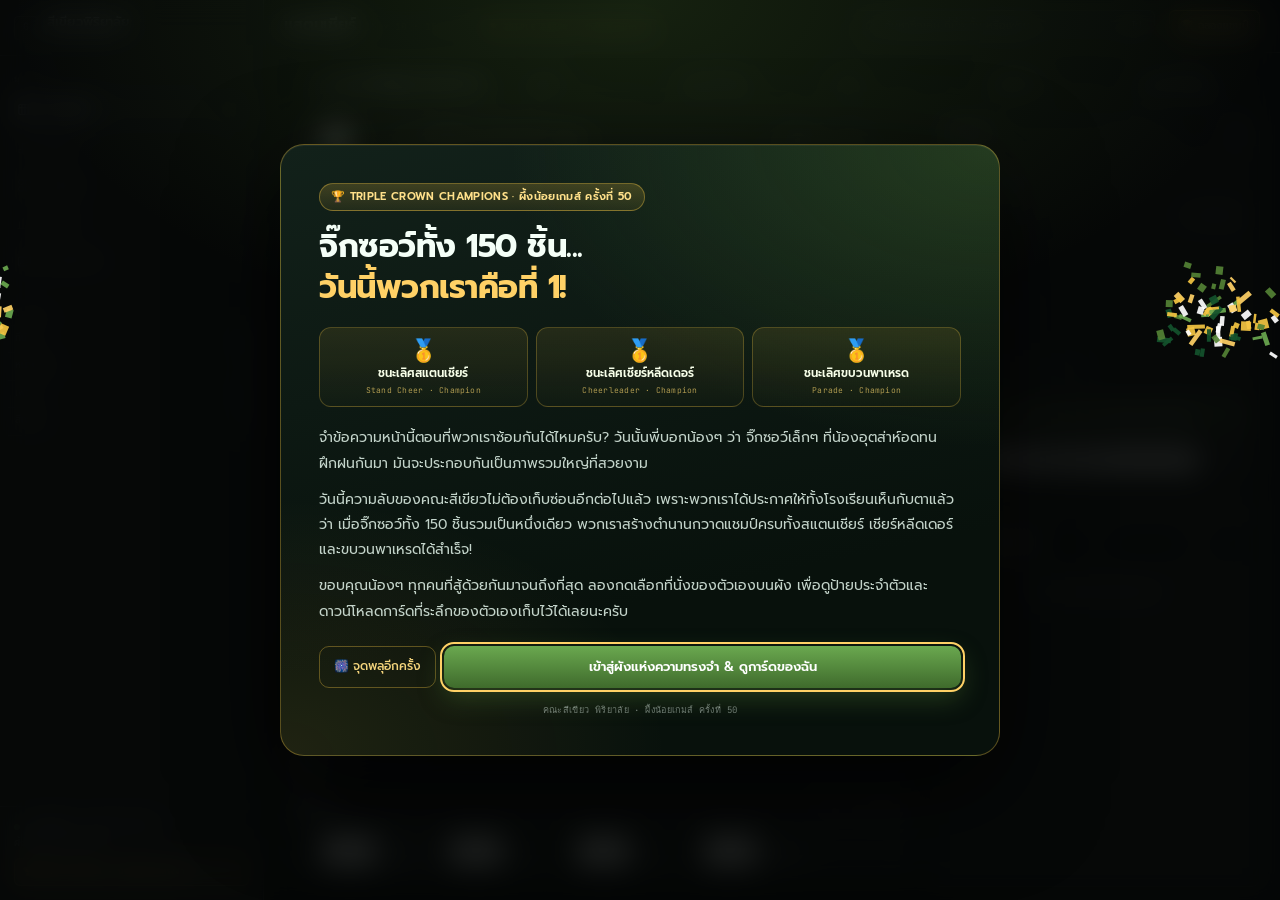
==== commit 5b7823ca: "Slow rehearsal pacing for songs 5–12 and document the approach - Add per-section beats in tools/data" ====
--- a/index.html
+++ b/index.html
@@ -9,7 +9,7 @@
 <link rel="preconnect" href="https://fonts.gstatic.com" crossorigin>
 <link href="https://fonts.googleapis.com/css2?family=Prompt:wght@300;400;500;600;700;800;900&family=Anuphan:wght@300;400;500;600;700&family=Anton&family=JetBrains+Mono:wght@400;500;600&display=swap" rel="stylesheet">
 <!-- ?v= กัน Cloudflare/browser cache ค้าง: tools/build_data.py bump ให้อัตโนมัติเมื่อข้อมูลเปลี่ยน -->
-<link rel="stylesheet" href="assets/css/app.css?v=20261113-4">
+<link rel="stylesheet" href="assets/css/app.css?v=20261113-5">
 </head>
 <body>
 
@@ -613,11 +613,11 @@
 <!-- แผ่นป้ายชื่อสำหรับพิมพ์/บันทึกเป็น PDF (เติมเนื้อหาตอนกดปุ่มเท่านั้น) -->
 <div id="badgePrint" aria-hidden="true"></div>
 
-<script src="assets/data/app-data.js?v=20261113-4"></script>
-<script src="assets/js/gs-students.js?v=20261113-4"></script>
-<script src="assets/js/gs-celebration.js?v=20261113-4"></script>
-<script src="assets/js/gs-search.js?v=20261113-4"></script>
-<script src="assets/js/gs-badge.js?v=20261113-4"></script>
-<script src="assets/js/app.js?v=20261113-4"></script>
+<script src="assets/data/app-data.js?v=20261113-5"></script>
+<script src="assets/js/gs-students.js?v=20261113-5"></script>
+<script src="assets/js/gs-celebration.js?v=20261113-5"></script>
+<script src="assets/js/gs-search.js?v=20261113-5"></script>
+<script src="assets/js/gs-badge.js?v=20261113-5"></script>
+<script src="assets/js/app.js?v=20261113-5"></script>
 </body>
 </html>
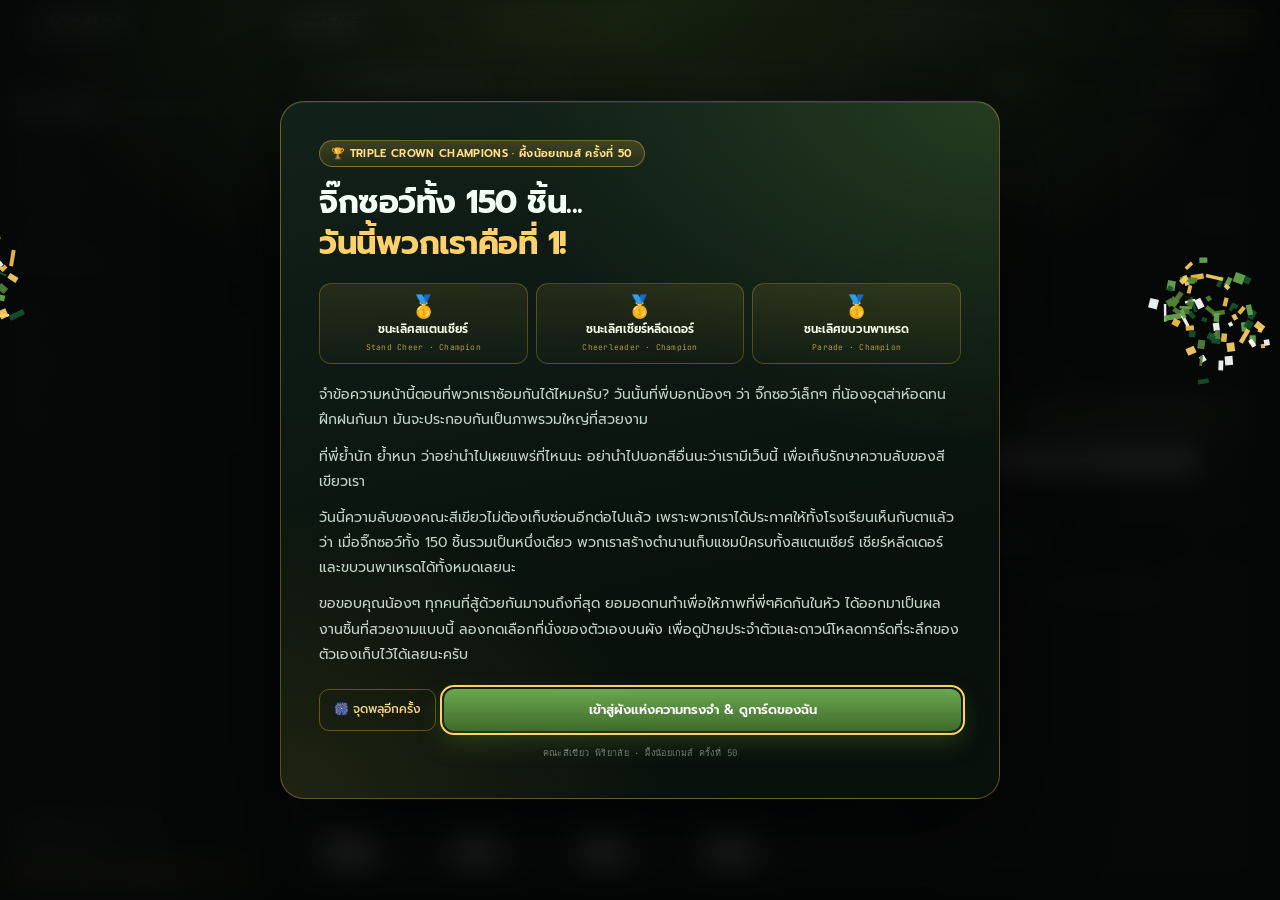
==== commit 677665fd: "Rewrite champion welcome message with the thank-you letters Co-Authored-By: Claude Code <noreply@ant" ====
--- a/index.html
+++ b/index.html
@@ -580,9 +580,10 @@
       </div>
 
       <div class="champ-copy">
-        <p>จำข้อความหน้านี้ตอนที่พวกเราซ้อมกันได้ไหมครับ? วันนั้นพี่บอกน้องๆ ว่า จิ๊กซอว์เล็กๆ ที่น้องอุตส่าห์อดทนฝึกฝนกันมา มันจะประกอบกันเป็นภาพรวมใหญ่ที่สวยงาม</p>
-        <p>วันนี้ความลับของคณะสีเขียวไม่ต้องเก็บซ่อนอีกต่อไปแล้ว เพราะพวกเราได้ประกาศให้ทั้งโรงเรียนเห็นกับตาแล้วว่า เมื่อจิ๊กซอว์ทั้ง 150 ชิ้นรวมเป็นหนึ่งเดียว พวกเราสร้างตำนานกวาดแชมป์ครบทั้งสแตนเชียร์ เชียร์หลีดเดอร์ และขบวนพาเหรดได้สำเร็จ!</p>
-        <p>ขอบคุณน้องๆ ทุกคนที่สู้ด้วยกันมาจนถึงที่สุด ลองกดเลือกที่นั่งของตัวเองบนผัง เพื่อดูป้ายประจำตัวและดาวน์โหลดการ์ดที่ระลึกของตัวเองเก็บไว้ได้เลยนะครับ</p>
+        <p>จำข้อความหน้านี้ตอนที่พวกเราซ้อมกันได้ไหมครับ? วันนั้นที่พี่บอกน้องๆ ว่า จิ๊กซอว์เล็กๆ ที่น้องอุตส่าห์อดทนฝึกฝนกันมา มันจะประกอบกันเป็นภาพรวมใหญ่ที่สวยงาม</p>
+        <p>ที่พี่ย้ำนัก ย้ำหนา ว่าอย่านำไปเผยแพร่ที่ไหนนะ อย่านำไปบอกสีอื่นนะว่าเรามีเว็บนี้ เพื่อเก็บรักษาความลับของสีเขียวเรา</p>
+        <p>วันนี้ความลับของคณะสีเขียวไม่ต้องเก็บซ่อนอีกต่อไปแล้ว เพราะพวกเราได้ประกาศให้ทั้งโรงเรียนเห็นกับตาแล้วว่า เมื่อจิ๊กซอว์ทั้ง 150 ชิ้นรวมเป็นหนึ่งเดียว พวกเราสร้างตำนานเก็บแชมป์ครบทั้งสแตนเชียร์ เชียร์หลีดเดอร์ และขบวนพาเหรดได้ทั้งหมดเลยนะ</p>
+        <p>ขอขอบคุณน้องๆ ทุกคนที่สู้ด้วยกันมาจนถึงที่สุด ยอมอดทนทำเพื่อให้ภาพที่พี่ๆคิดกันในหัว ได้ออกมาเป็นผลงานชิ้นที่สวยงามแบบนี้ ลองกดเลือกที่นั่งของตัวเองบนผัง เพื่อดูป้ายประจำตัวและดาวน์โหลดการ์ดที่ระลึกของตัวเองเก็บไว้ได้เลยนะครับ</p>
       </div>
 
       <div class="champ-actions">
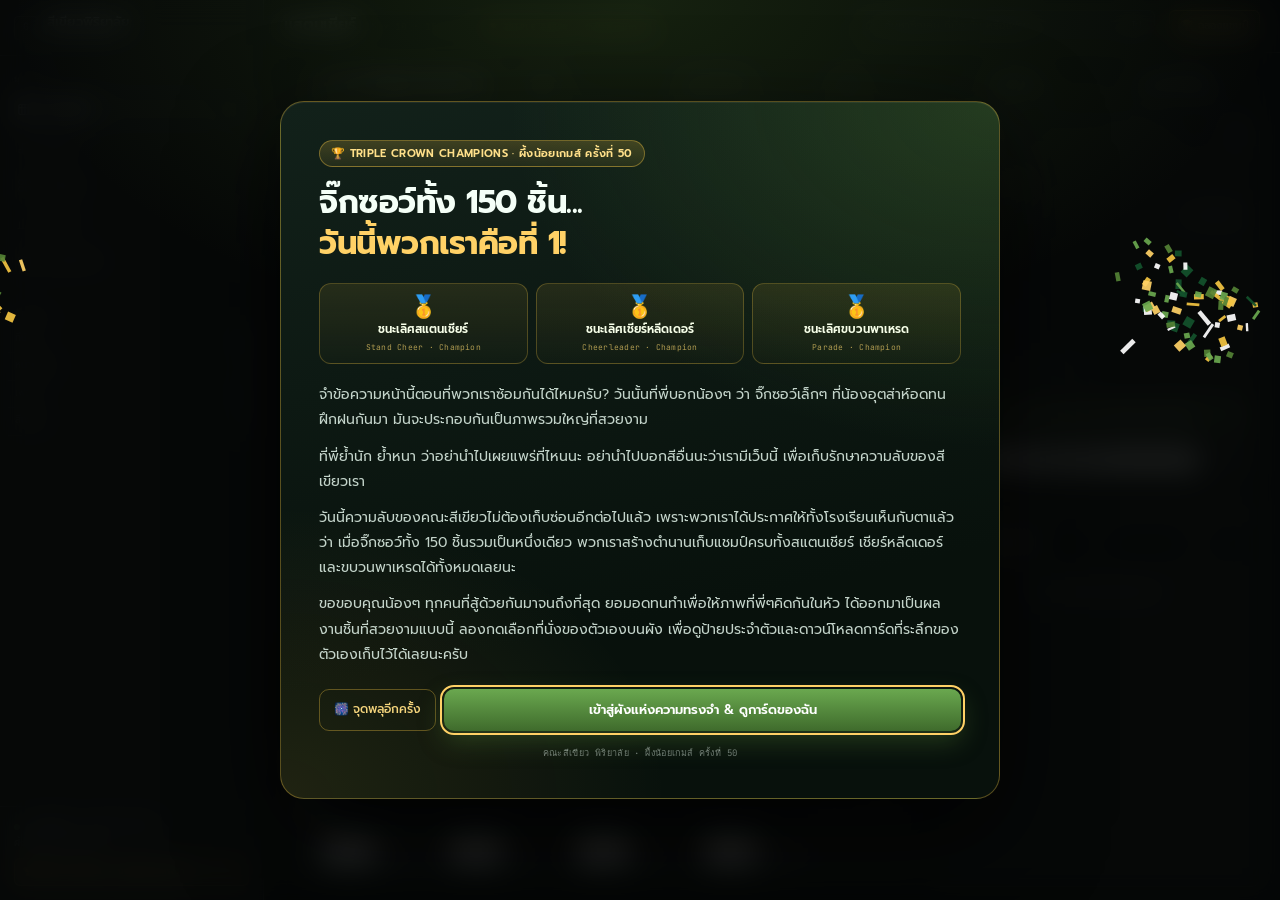
==== commit 96d4b21d: "Fix oversized green CTA on phones in the champion modal In the <=600px column layout .champ-actions " ====
--- a/index.html
+++ b/index.html
@@ -9,7 +9,7 @@
 <link rel="preconnect" href="https://fonts.gstatic.com" crossorigin>
 <link href="https://fonts.googleapis.com/css2?family=Prompt:wght@300;400;500;600;700;800;900&family=Anuphan:wght@300;400;500;600;700&family=Anton&family=JetBrains+Mono:wght@400;500;600&display=swap" rel="stylesheet">
 <!-- ?v= กัน Cloudflare/browser cache ค้าง: tools/build_data.py bump ให้อัตโนมัติเมื่อข้อมูลเปลี่ยน -->
-<link rel="stylesheet" href="assets/css/app.css?v=20261113-5">
+<link rel="stylesheet" href="assets/css/app.css?v=20261113-6">
 </head>
 <body>
 
@@ -614,11 +614,11 @@
 <!-- แผ่นป้ายชื่อสำหรับพิมพ์/บันทึกเป็น PDF (เติมเนื้อหาตอนกดปุ่มเท่านั้น) -->
 <div id="badgePrint" aria-hidden="true"></div>
 
-<script src="assets/data/app-data.js?v=20261113-5"></script>
-<script src="assets/js/gs-students.js?v=20261113-5"></script>
-<script src="assets/js/gs-celebration.js?v=20261113-5"></script>
-<script src="assets/js/gs-search.js?v=20261113-5"></script>
-<script src="assets/js/gs-badge.js?v=20261113-5"></script>
-<script src="assets/js/app.js?v=20261113-5"></script>
+<script src="assets/data/app-data.js?v=20261113-6"></script>
+<script src="assets/js/gs-students.js?v=20261113-6"></script>
+<script src="assets/js/gs-celebration.js?v=20261113-6"></script>
+<script src="assets/js/gs-search.js?v=20261113-6"></script>
+<script src="assets/js/gs-badge.js?v=20261113-6"></script>
+<script src="assets/js/app.js?v=20261113-6"></script>
 </body>
 </html>
--- a/assets/css/app.css
+++ b/assets/css/app.css
@@ -2218,6 +2218,8 @@
   .cm-en { display: none; }
   .champ-actions { flex-direction: column; }
   .champ-replay { width: 100%; }
+  /* ในแนว column flex-basis ของ .champ-cta (240px) จะกลายเป็นความสูง — รีเซ็ตเป็น auto */
+  .champ-cta { flex: 0 0 auto; width: 100%; }
   .my-stats, .insp-stats { grid-template-columns: repeat(2, minmax(0, 1fr)); }
   .badge-toolbar { padding: 10px 12px; }
   .bt-actions { width: 100%; }
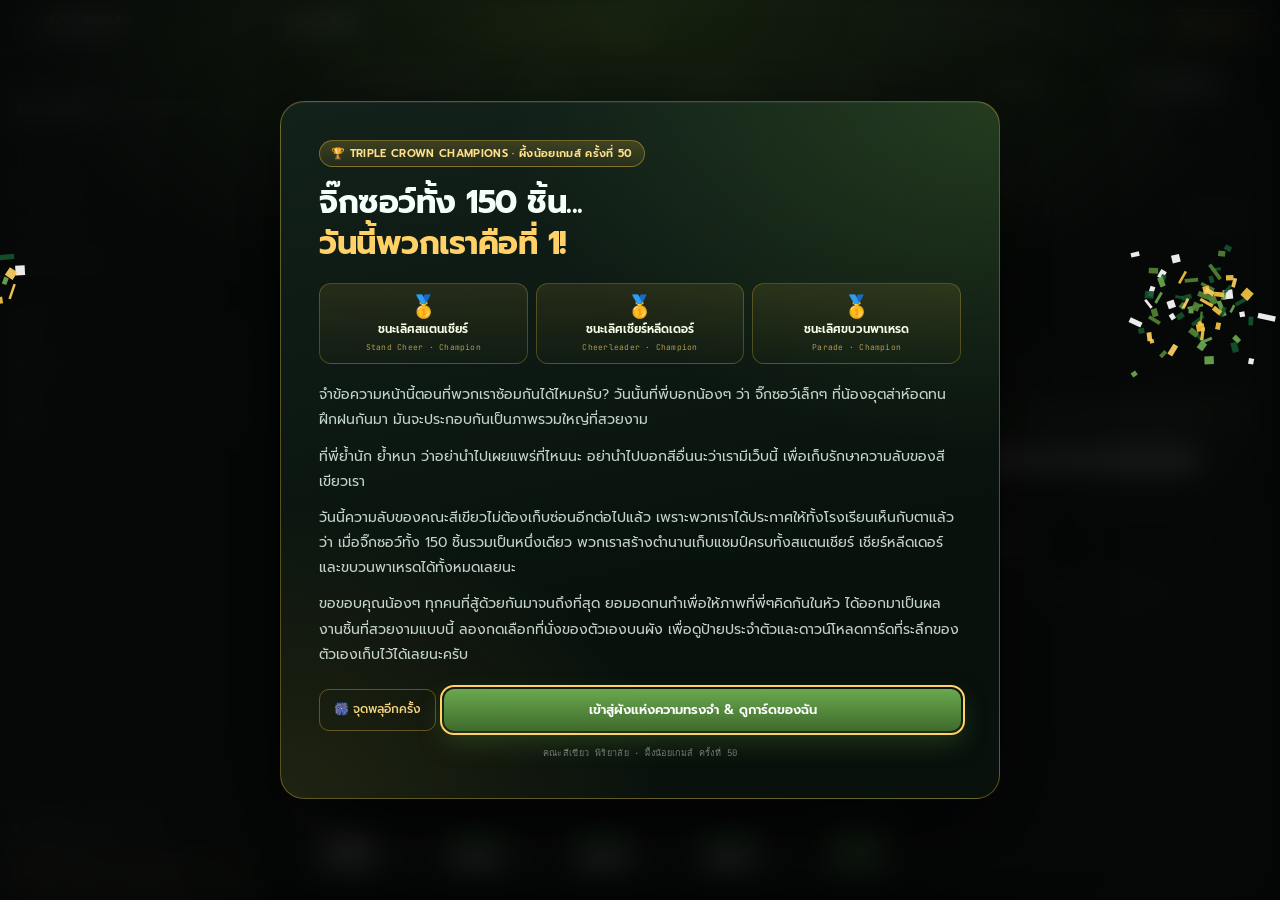
==== commit 4e10227f: "Start the stand view at the trophy frame (4.7, frame 64) by default When the page opens without a so" ====
--- a/index.html
+++ b/index.html
@@ -9,7 +9,7 @@
 <link rel="preconnect" href="https://fonts.gstatic.com" crossorigin>
 <link href="https://fonts.googleapis.com/css2?family=Prompt:wght@300;400;500;600;700;800;900&family=Anuphan:wght@300;400;500;600;700&family=Anton&family=JetBrains+Mono:wght@400;500;600&display=swap" rel="stylesheet">
 <!-- ?v= กัน Cloudflare/browser cache ค้าง: tools/build_data.py bump ให้อัตโนมัติเมื่อข้อมูลเปลี่ยน -->
-<link rel="stylesheet" href="assets/css/app.css?v=20261113-6">
+<link rel="stylesheet" href="assets/css/app.css?v=20261113-7">
 </head>
 <body>
 
@@ -614,11 +614,11 @@
 <!-- แผ่นป้ายชื่อสำหรับพิมพ์/บันทึกเป็น PDF (เติมเนื้อหาตอนกดปุ่มเท่านั้น) -->
 <div id="badgePrint" aria-hidden="true"></div>
 
-<script src="assets/data/app-data.js?v=20261113-6"></script>
-<script src="assets/js/gs-students.js?v=20261113-6"></script>
-<script src="assets/js/gs-celebration.js?v=20261113-6"></script>
-<script src="assets/js/gs-search.js?v=20261113-6"></script>
-<script src="assets/js/gs-badge.js?v=20261113-6"></script>
-<script src="assets/js/app.js?v=20261113-6"></script>
+<script src="assets/data/app-data.js?v=20261113-7"></script>
+<script src="assets/js/gs-students.js?v=20261113-7"></script>
+<script src="assets/js/gs-celebration.js?v=20261113-7"></script>
+<script src="assets/js/gs-search.js?v=20261113-7"></script>
+<script src="assets/js/gs-badge.js?v=20261113-7"></script>
+<script src="assets/js/app.js?v=20261113-7"></script>
 </body>
 </html>
